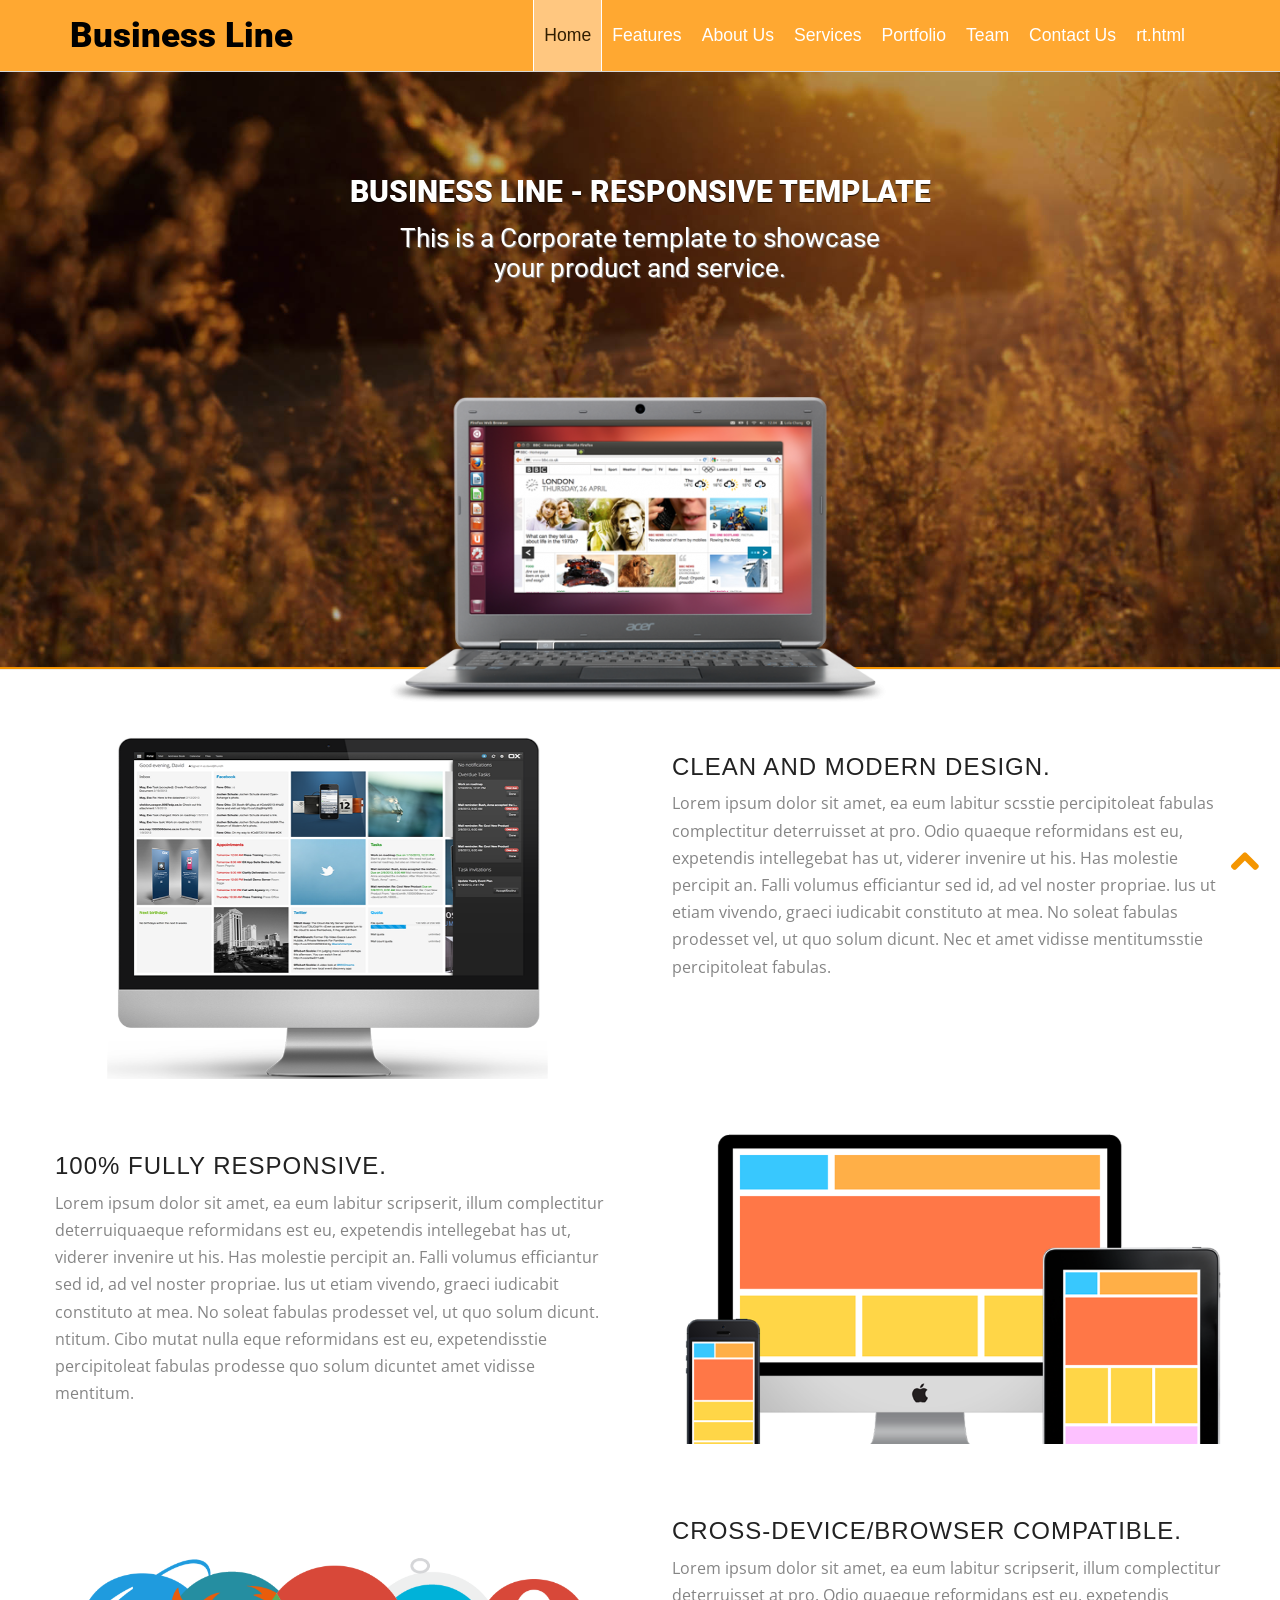
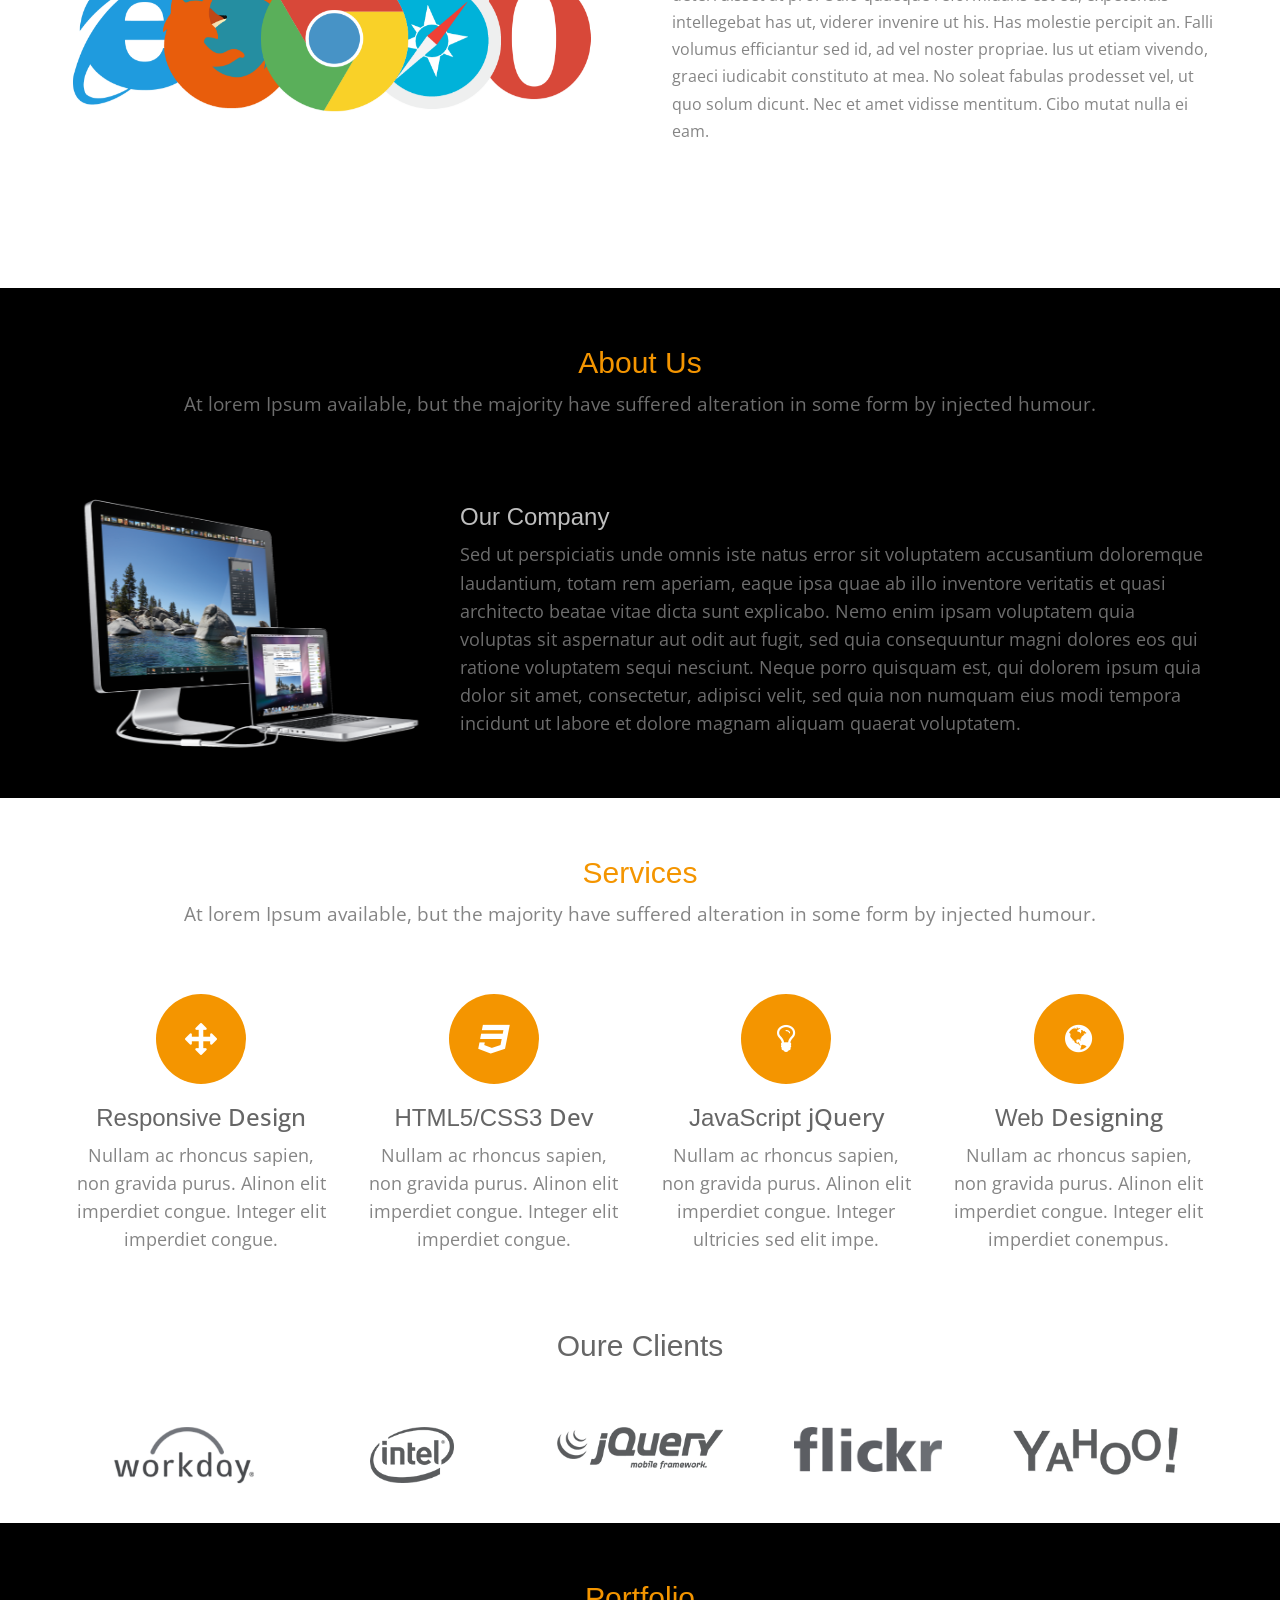
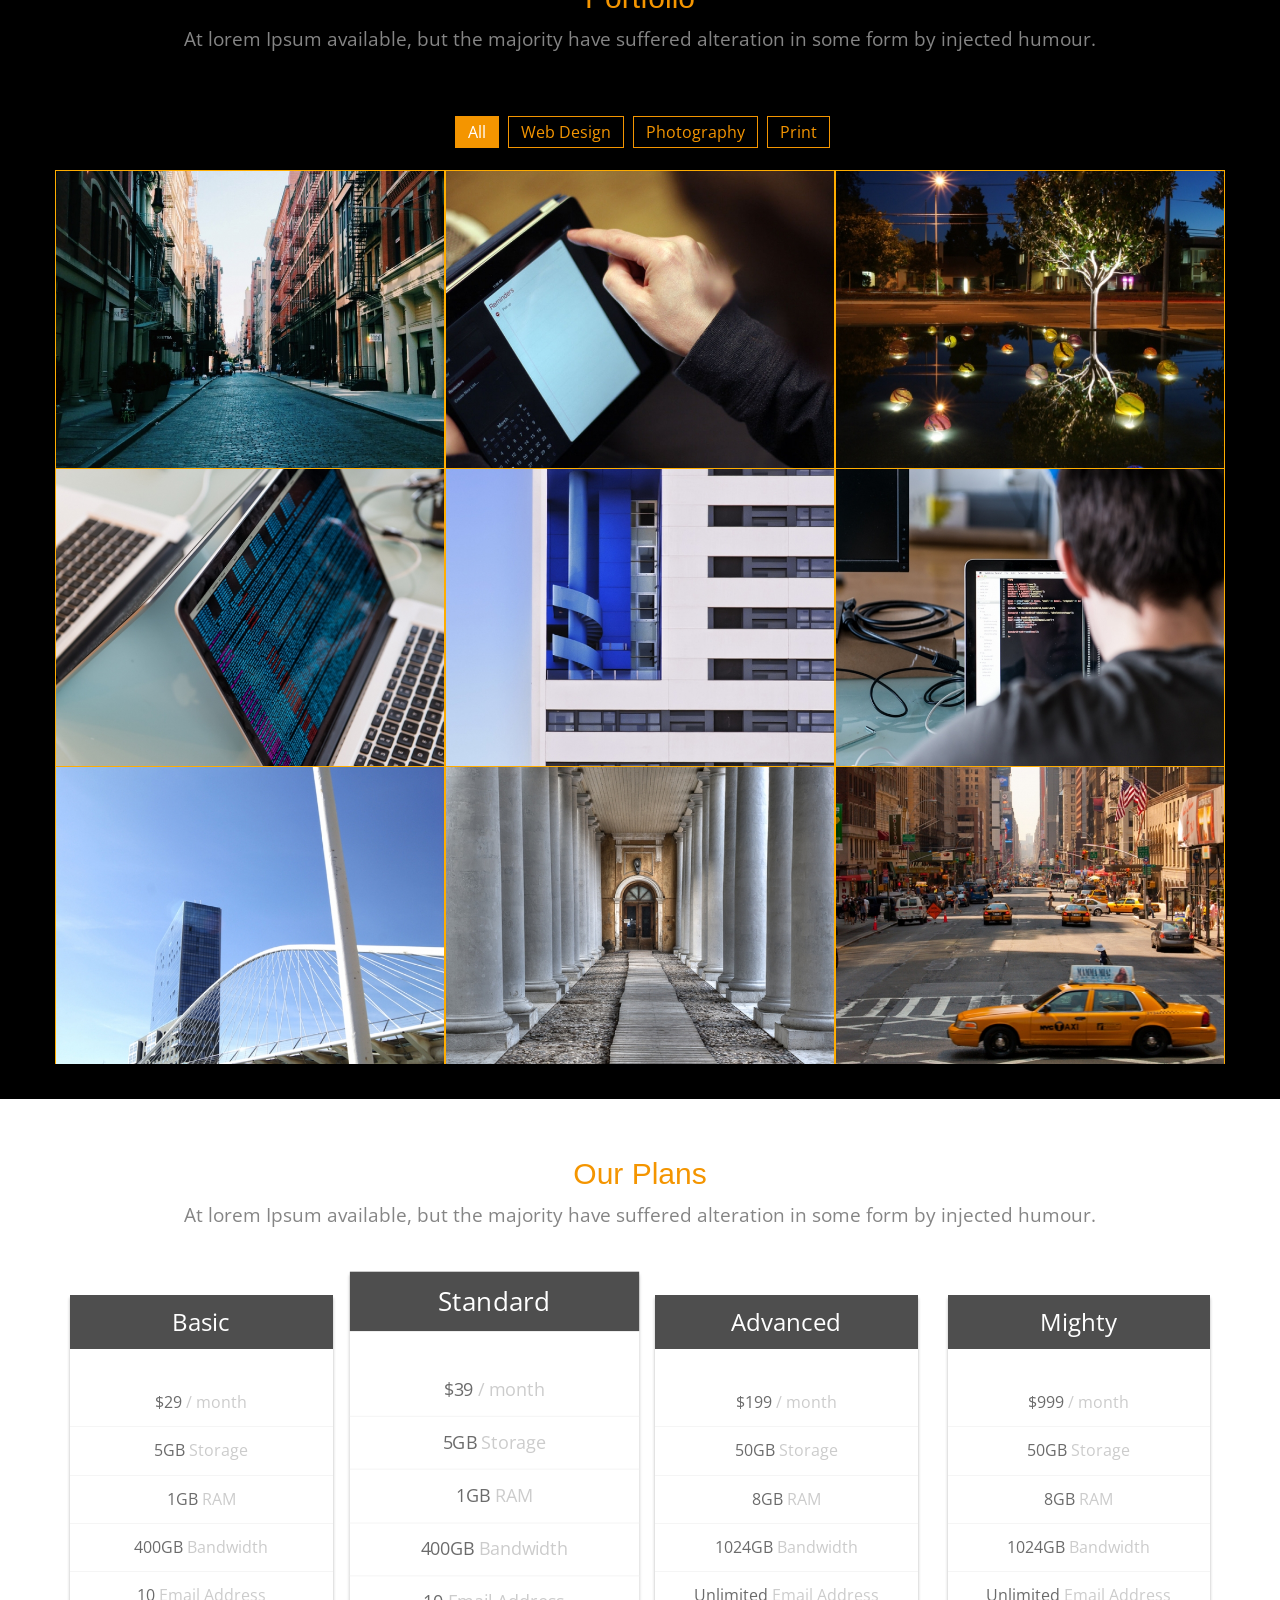
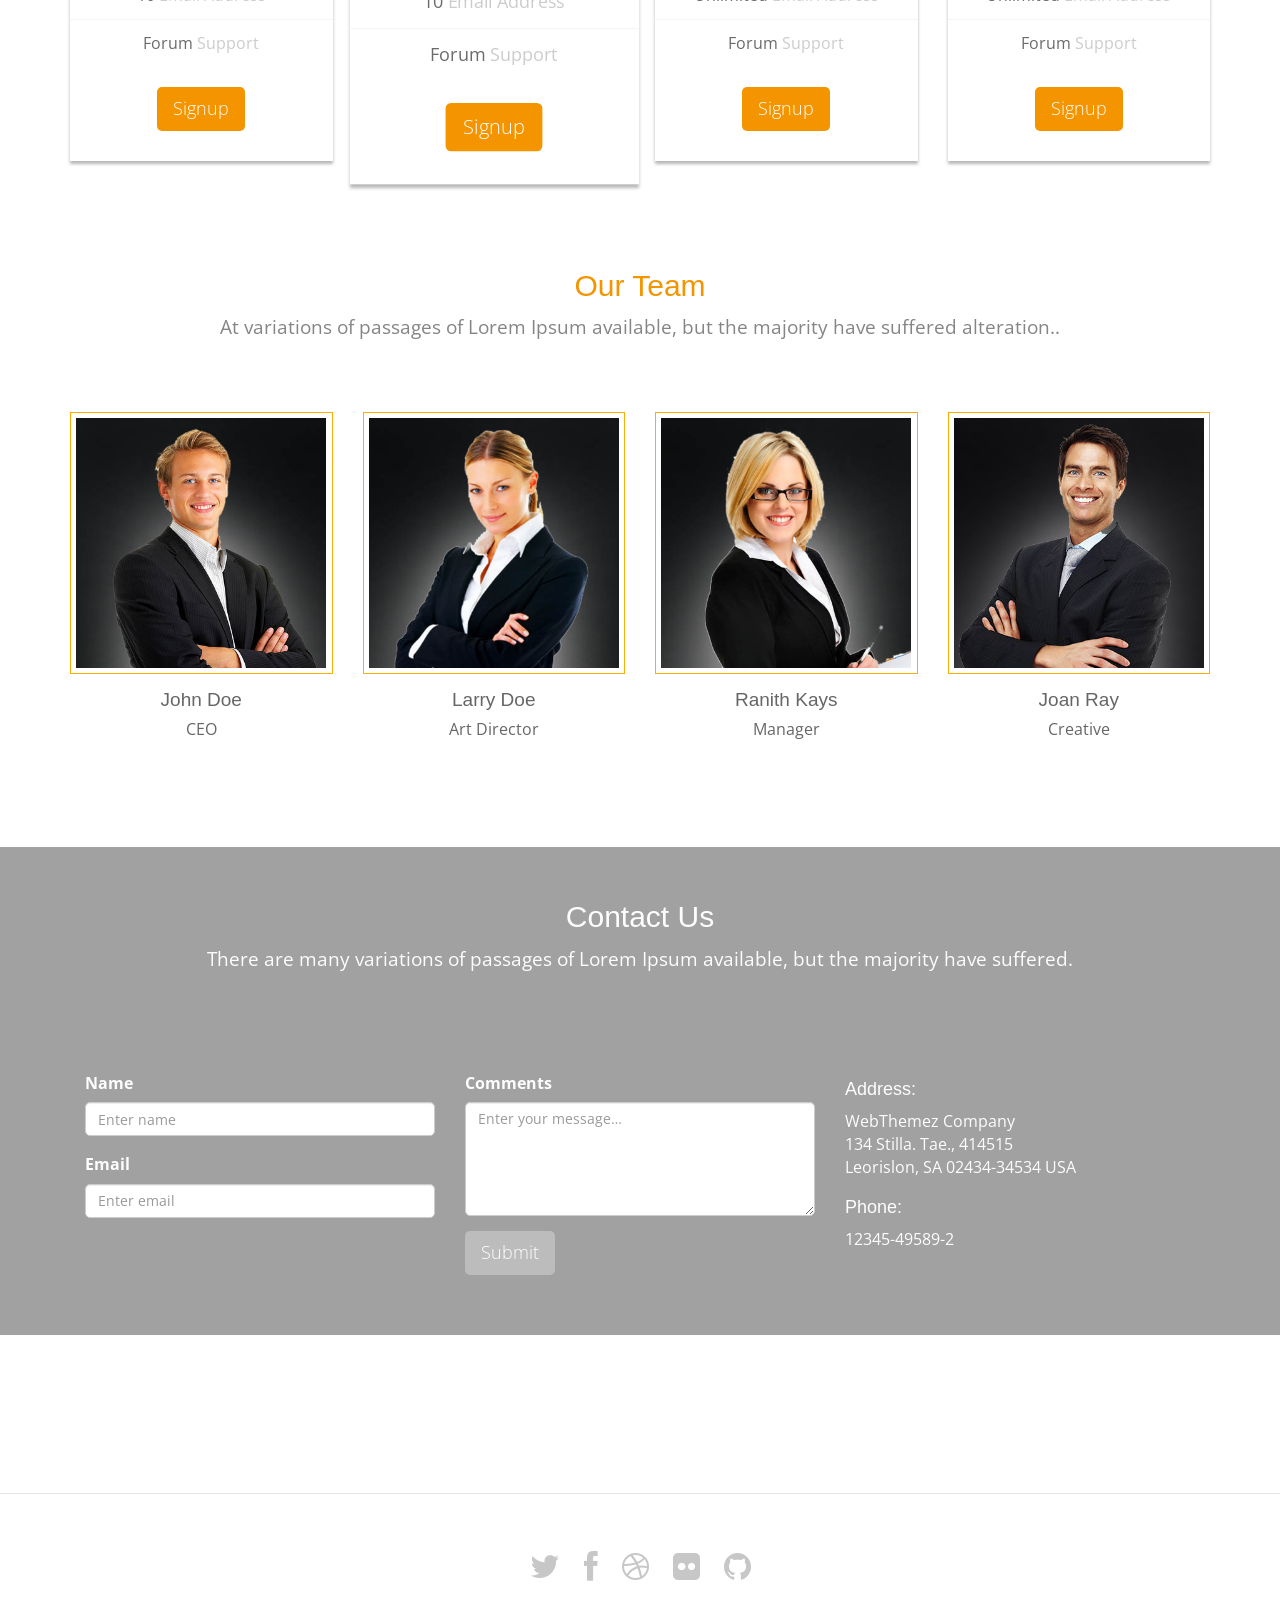
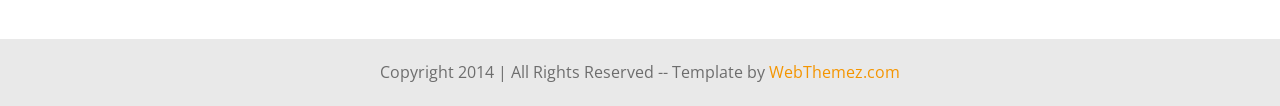
==== index.html @ af96fc40 "Update index.html" ====
<!doctype html>
<!--[if IE 7 ]>    <html lang="en-gb" class="isie ie7 oldie no-js"> <![endif]-->
<!--[if IE 8 ]>    <html lang="en-gb" class="isie ie8 oldie no-js"> <![endif]-->
<!--[if IE 9 ]>    <html lang="en-gb" class="isie ie9 no-js"> <![endif]-->
<!--[if (gt IE 9)|!(IE)]><!-->
<html lang="en-gb" class="no-js">
<!--<![endif]-->
<head>
<meta charset="utf-8">
<meta name="viewport" content="width=device-width, initial-scale=1, maximum-scale=1">
<!--[if lt IE 9]> 
    <meta http-equiv="X-UA-Compatible" content="IE=edge,chrome=1">
    <![endif]-->
<title>WebThemez - Single page website</title>
<meta name="description" content="">
<meta name="author" content="WebThemez">
<!--[if lt IE 9]>
        <script src="http://html5shim.googlecode.com/svn/trunk/html5.js"></script>
    <![endif]-->
<!--[if lte IE 8]>
		<script type="text/javascript" src="http://explorercanvas.googlecode.com/svn/trunk/excanvas.js"></script>
	<![endif]-->
<link rel="stylesheet" href="css/bootstrap.min.css" />
<link rel="stylesheet" type="text/css" href="css/isotope.css" media="screen" />
<link rel="stylesheet" href="js/fancybox/jquery.fancybox.css" type="text/css" media="screen" />
<link href="css/animate.css" rel="stylesheet" media="screen">
<!-- Owl Carousel Assets -->
<link href="js/owl-carousel/owl.carousel.css" rel="stylesheet">
<link rel="stylesheet" href="css/styles.css" />
<!-- Font Awesome -->
<link href="font/css/font-awesome.min.css" rel="stylesheet">
</head>

<body>
<header class="header">
  <div class="container">
    <nav class="navbar navbar-inverse" role="navigation">
      <div class="navbar-header">
        <button type="button" id="nav-toggle" class="navbar-toggle" data-toggle="collapse" data-target="#main-nav"> <span class="sr-only">Toggle navigation</span> <span class="icon-bar"></span> <span class="icon-bar"></span> <span class="icon-bar"></span> </button>
        <a href="#" class="navbar-brand scroll-top logo"><b>Business Line</b></a> </div>
      <!--/.navbar-header-->
      <div id="main-nav" class="collapse navbar-collapse">
        <ul class="nav navbar-nav" id="mainNav">
          <li class="active"><a href="#home" class="scroll-link">Home</a></li>
          <li><a href="#features" class="scroll-link">Features</a></li>
          <li><a href="#aboutUs" class="scroll-link">About Us</a></li>
          <li><a href="#services" class="scroll-link">Services</a></li>
          <li><a href="#portfolio" class="scroll-link">Portfolio</a></li>
          <li><a href="#team" class="scroll-link">Team</a></li>
          <li><a href="#contactUs" class="scroll-link">Contact Us</a></li>
			          <li><a href="#rt.html" class="scroll-link">rt.html</a></li>

        </ul>
      </div>
      <!--/.navbar-collapse--> 
    </nav>
    <!--/.navbar--> 
  </div>
  <!--/.container--> 
</header>
<!--/.header-->
<div id="#top"></div>
<section id="home">
  <div class="banner-container"> <img src="images/banner-bg.jpg" alt="banner" />
    <div class="container banner-content">
      <div class="hero-text animated fadeInDownBig">
        <h1 class="responsive-headline" style="font-size: 40px;">Business Line - Responsive Template</h1>
        <p>This is a Corporate template to showcase <br/>
          your product and service.</p>
      </div>
      
      <!-- <a class="hero-button learn-more smoothscroll text-center" href="#features">Learn More</a>-->
      <div class="hero-img"> <img src="images/homepage-1204-background-lapto.png" alt="" class="text-center animated fadeInUpBig"/></div>
    </div>
  </div>
</section>
<section id="features">
  <div class="container">
    <div class="row feature design">
      <div class="six columns right">
        <h3>Clean and Modern Design.</h3>
        <p>Lorem ipsum dolor sit amet, ea eum labitur scsstie percipitoleat fabulas complectitur deterruisset at pro. Odio quaeque reformidans est eu, expetendis intellegebat has ut, viderer invenire ut his. Has molestie percipit an. Falli volumus efficiantur sed id, ad vel noster propriae. Ius ut etiam vivendo, graeci iudicabit constituto at mea. No soleat fabulas prodesset vel, ut quo solum dicunt.
          Nec et amet vidisse mentitumsstie percipitoleat fabulas. </p>
      </div>
      <div class="six columns feature-media left"> <img src="images/feature-img-1.png" alt=""> </div>
    </div>
    <div class="row feature responsive">
      <div class="six columns left">
        <h3>100% Fully Responsive.</h3>
        <p>Lorem ipsum dolor sit amet, ea eum labitur scripserit, illum complectitur deterruiquaeque reformidans est eu, expetendis intellegebat has ut, viderer invenire ut his. Has molestie percipit an. Falli volumus efficiantur sed id, ad vel noster propriae. Ius ut etiam vivendo, graeci iudicabit constituto at mea. No soleat fabulas prodesset vel, ut quo solum dicunt.
          ntitum. Cibo mutat nulla eque reformidans est eu, expetendisstie percipitoleat fabulas prodesse quo solum dicuntet amet vidisse mentitum. </p>
      </div>
      <div class="six columns feature-media right"> <img src="images/feature-img-2.png" alt=""> </div>
    </div>
    <div class="row feature cross-browser">
      <div class="six columns right">
        <h3>Cross-Device/Browser Compatible.</h3>
        <p>Lorem ipsum dolor sit amet, ea eum labitur scripserit, illum complectitur deterruisset at pro. Odio quaeque reformidans est eu, expetendis intellegebat has ut, viderer invenire ut his. Has molestie percipit an. Falli volumus efficiantur sed id, ad vel noster propriae. Ius ut etiam vivendo, graeci iudicabit constituto at mea. No soleat fabulas prodesset vel, ut quo solum dicunt.
          Nec et amet vidisse mentitum. Cibo mutat nulla ei eam. </p>
      </div>
      <div class="six columns feature-media left"> <img src="images/feature-img-3.png" alt=""> </div>
    </div>
  </div>
</section>
<section id="aboutUs" class="page-section darkBg pDark">
  <div class="container">
    <div class="heading text-center"> 
      <!-- Heading -->
      <h2>About Us</h2>
      <p>At lorem Ipsum available, but the majority have suffered alteration in some form by injected humour.</p>
    </div>
    <div class="row">
      <div class="col-md-4 mcbook" data-animated="bounceInLeft"> <img src="images/macbook.png" class="fitImage" alt="img" /> </div>
      <div class="col-md-8">
        <h3>Our Company</h3>
        <p>Sed ut perspiciatis unde omnis iste natus error sit voluptatem accusantium doloremque laudantium, totam rem aperiam, eaque ipsa quae ab illo inventore veritatis et quasi architecto beatae vitae dicta sunt explicabo. Nemo enim ipsam voluptatem quia voluptas sit aspernatur aut odit aut fugit, sed quia consequuntur magni dolores eos qui ratione voluptatem sequi nesciunt. Neque porro quisquam est, qui dolorem ipsum quia dolor sit amet, consectetur, adipisci velit, sed quia non numquam eius modi tempora incidunt ut labore et dolore magnam aliquam quaerat voluptatem. </p>
      </div>
    </div>
  </div>
  <!--/.container--> 
</section>
<section id="services" class="page-section">
  <div class="container">
    <div class="heading text-center"> 
      <!-- Heading -->
      <h2>Services</h2>
      <p>At lorem Ipsum available, but the majority have suffered alteration in some form by injected humour.</p>
    </div>
    <div class="row"> 
      
      <!-- item -->
      <div class="col-md-3 text-center"> <i class="fa fa-arrows fa-2x circle"></i>
        <h3>Responsive <span class="id-color">Design</span></h3>
        <p>Nullam ac rhoncus sapien, non gravida purus. Alinon elit imperdiet congue. Integer elit imperdiet congue.</p>
      </div>
      <!-- end: --> 
      
      <!-- item -->
      <div class="col-md-3 text-center"> <i class="fa fa-css3 fa-2x circle"></i>
        <h3>HTML5/CSS3 <span class="id-color">Dev</span></h3>
        <p>Nullam ac rhoncus sapien, non gravida purus. Alinon elit imperdiet congue. Integer elit imperdiet congue.</p>
      </div>
      <!-- end: --> 
      
      <!-- item -->
      <div class="col-md-3 text-center"> <i class="fa fa-lightbulb-o fa-2x circle"></i>
        <h3>JavaScript <span class="id-color">jQuery</span></h3>
        <p>Nullam ac rhoncus sapien, non gravida purus. Alinon elit imperdiet congue. Integer ultricies sed elit impe.</p>
      </div>
      <!-- end: --> 
      
      <!-- item -->
      <div class="col-md-3 text-center"> <i class="fa fa-globe fa-2x circle"></i>
        <h3>Web <span class="id-color">Designing</span></h3>
        <p>Nullam ac rhoncus sapien, non gravida purus. Alinon elit imperdiet congue. Integer elit imperdiet conempus.</p>
      </div>
      <!-- end:--> 
    </div>
  </div>
  <!--/.container--> 
</section>
<section id="clients">
  <div id="demo" class="clients">
    <div class="container">
      <div class="heading text-center">
        <h2>Oure Clients</h2>
      </div>
      <div class="row">
        <div class="col-md-12">
          <div class="customNavigation"> <a class="prev"><i class="fa fa-chevron-circle-left"></i></a> <a class="next"><i class="fa fa-chevron-circle-right"></i></a> </div>
          <div id="owl-demo" class="owl-carousel">
            <div class="item"> <span class="helper"> <img src="images/clients/client-1.png" alt="client" /></span> </div>
            <div class="item"> <span class="helper"> <img src="images/clients/client-2.png" alt="client" /></span> </div>
            <div class="item"> <span class="helper"> <img src="images/clients/client-3.png" alt="client" /></span> </div>
            <div class="item"> <span class="helper"> <img src="images/clients/client-4.png" alt="client" /></span> </div>
            <div class="item"> <span class="helper"> <img src="images/clients/client-5.png" alt="client" /></span> </div>
            <div class="item"> <span class="helper"> <img src="images/clients/client-6.png" alt="client" /></span> </div>
            <div class="item"> <span class="helper"> <img src="images/clients/client-7.png" alt="client" /></span> </div>
            <div class="item"> <span class="helper"> <img src="images/clients/client-8.png" alt="client" /></span> </div>
            <div class="item"> <span class="helper"> <img src="images/clients/client-9.png" alt="client" /></span> </div>
          </div>
        </div>
      </div>
    </div>
  </div>
</section>
<section id="portfolio" class="page-section section appear clearfix">
  <div class="container">
    <div class="heading text-center"> 
      <!-- Heading -->
      <h2>Portfolio</h2>
      <p>At lorem Ipsum available, but the majority have suffered alteration in some form by injected humour.</p>
    </div>
    <div class="row">
      <nav id="filter" class="col-md-12 text-center">
        <ul>
          <li><a href="#" class="current btn-theme btn-small" data-filter="*">All</a></li>
          <li><a href="#" class="btn-theme btn-small" data-filter=".webdesign">Web Design</a></li>
          <li><a href="#" class="btn-theme btn-small" data-filter=".photography">Photography</a></li>
          <li><a href="#" class="btn-theme btn-small" data-filter=".print">Print</a></li>
        </ul>
      </nav>
      <div class="col-md-12">
        <div class="row">
          <div class="portfolio-items isotopeWrapper clearfix" id="3">
            <article class="col-sm-4 isotopeItem webdesign">
              <div class="portfolio-item"> <img src="images/portfolio/img1.jpg" alt="" />
                <div class="portfolio-desc align-center">
                  <div class="folio-info"> <a href="images/portfolio/img1.jpg" class="fancybox">
                    <h5>Project Title</h5>
                    <i class="fa fa-link fa-2x"></i></a> </div>
                </div>
              </div>
            </article>
            <article class="col-sm-4 isotopeItem photography">
              <div class="portfolio-item"> <img src="images/portfolio/img2.jpg" alt="" />
                <div class="portfolio-desc align-center">
                  <div class="folio-info"> <a href="images/portfolio/img2.jpg" class="fancybox">
                    <h5>Project Title</h5>
                    <i class="fa fa-link fa-2x"></i></a> </div>
                </div>
              </div>
            </article>
            <article class="col-sm-4 isotopeItem photography">
              <div class="portfolio-item"> <img src="images/portfolio/img3.jpg" alt="" />
                <div class="portfolio-desc align-center">
                  <div class="folio-info"> <a href="images/portfolio/img3.jpg" class="fancybox">
                    <h5>Project Title</h5>
                    <i class="fa fa-link fa-2x"></i></a> </div>
                </div>
              </div>
            </article>
            <article class="col-sm-4 isotopeItem print">
              <div class="portfolio-item"> <img src="images/portfolio/img4.jpg" alt="" />
                <div class="portfolio-desc align-center">
                  <div class="folio-info"> <a href="images/portfolio/img4.jpg" class="fancybox">
                    <h5>Project Title</h5>
                    <i class="fa fa-link fa-2x"></i></a> </div>
                </div>
              </div>
            </article>
            <article class="col-sm-4 isotopeItem photography">
              <div class="portfolio-item"> <img src="images/portfolio/img5.jpg" alt="" />
                <div class="portfolio-desc align-center">
                  <div class="folio-info"> <a href="images/portfolio/img5.jpg" class="fancybox">
                    <h5>Project Title</h5>
                    <i class="fa fa-link fa-2x"></i></a> </div>
                </div>
              </div>
            </article>
            <article class="col-sm-4 isotopeItem webdesign">
              <div class="portfolio-item"> <img src="images/portfolio/img6.jpg" alt="" />
                <div class="portfolio-desc align-center">
                  <div class="folio-info"> <a href="images/portfolio/img6.jpg" class="fancybox">
                    <h5>Project Title</h5>
                    <i class="fa fa-link fa-2x"></i></a> </div>
                </div>
              </div>
            </article>
            <article class="col-sm-4 isotopeItem print">
              <div class="portfolio-item"> <img src="images/portfolio/img7.jpg" alt="" />
                <div class="portfolio-desc align-center">
                  <div class="folio-info"> <a href="images/portfolio/img7.jpg" class="fancybox">
                    <h5>Project Title</h5>
                    <i class="fa fa-link fa-2x"></i></a> </div>
                </div>
              </div>
            </article>
            <article class="col-sm-4 isotopeItem photography">
              <div class="portfolio-item"> <img src="images/portfolio/img8.jpg" alt="" />
                <div class="portfolio-desc align-center">
                  <div class="folio-info"> <a href="images/portfolio/img8.jpg" class="fancybox">
                    <h5>Project Title</h5>
                    <i class="fa fa-link fa-2x"></i></a> </div>
                </div>
              </div>
            </article>
            <article class="col-sm-4 isotopeItem print">
              <div class="portfolio-item"> <img src="images/portfolio/img9.jpg" alt="" />
                <div class="portfolio-desc align-center">
                  <div class="folio-info"> <a href="images/portfolio/img9.jpg" class="fancybox">
                    <h5>Project Title</h5>
                    <i class="fa fa-link fa-2x"></i></a> </div>
                </div>
              </div>
            </article>
          </div>
        </div>
      </div>
    </div>
  </div>
</section>
<section id="plans" class="page-section">
  <div class="container">
    <div class="heading text-center"> 
      <!-- Heading -->
      <h2>Our Plans</h2>
      <p>At lorem Ipsum available, but the majority have suffered alteration in some form by injected humour.</p>
    </div>
    <div class="row flat">
      <div class="col-lg-3 col-md-3 col-xs-6">
        <ul class="plan plan1">
          <li class="plan-name">Basic </li>
          <li class="plan-price"> <strong>$29</strong> / month </li>
          <li> <strong>5GB</strong> Storage </li>
          <li> <strong>1GB</strong> RAM </li>
          <li> <strong>400GB</strong> Bandwidth </li>
          <li> <strong>10</strong> Email Address </li>
          <li> <strong>Forum</strong> Support </li>
          <li class="plan-action"> <a href="#" class="btn btn-danger btn-lg">Signup</a> </li>
        </ul>
      </div>
      <div class="col-lg-3 col-md-3 col-xs-6">
        <ul class="plan plan2 featured">
          <li class="plan-name">Standard </li>
          <li class="plan-price"> <strong>$39</strong> / month </li>
          <li> <strong>5GB</strong> Storage </li>
          <li> <strong>1GB</strong> RAM </li>
          <li> <strong>400GB</strong> Bandwidth </li>
          <li> <strong>10</strong> Email Address </li>
          <li> <strong>Forum</strong> Support </li>
          <li class="plan-action"> <a href="#" class="btn btn-danger btn-lg">Signup</a> </li>
        </ul>
      </div>
      <div class="col-lg-3 col-md-3 col-xs-6">
        <ul class="plan plan3">
          <li class="plan-name">Advanced </li>
          <li class="plan-price"> <strong>$199</strong> / month </li>
          <li> <strong>50GB</strong> Storage </li>
          <li> <strong>8GB</strong> RAM </li>
          <li> <strong>1024GB</strong> Bandwidth </li>
          <li> <strong>Unlimited</strong> Email Address </li>
          <li> <strong>Forum</strong> Support </li>
          <li class="plan-action"> <a href="#" class="btn btn-danger btn-lg">Signup</a> </li>
        </ul>
      </div>
      <div class="col-lg-3 col-md-3 col-xs-6">
        <ul class="plan plan4">
          <li class="plan-name">Mighty </li>
          <li class="plan-price"> <strong>$999</strong> / month </li>
          <li> <strong>50GB</strong> Storage </li>
          <li> <strong>8GB</strong> RAM </li>
          <li> <strong>1024GB</strong> Bandwidth </li>
          <li> <strong>Unlimited</strong> Email Address </li>
          <li> <strong>Forum</strong> Support </li>
          <li class="plan-action"> <a href="#" class="btn btn-danger btn-lg">Signup</a> </li>
        </ul>
      </div>
    </div>
  </div>
</section>
<section id="team" class="page-section">
  <div class="container">
    <div class="heading text-center"> 
      <!-- Heading -->
      <h2>Our Team</h2>
      <p>At variations of passages of Lorem Ipsum available, but the majority have suffered alteration..</p>
    </div>
    <!-- Team Member's Details -->
    <div class="team-content">
      <div class="row">
        <div class="col-md-3 col-sm-6 col-xs-6"> 
          <!-- Team Member -->
          <div class="team-member pDark"> 
            <!-- Image Hover Block -->
            <div class="member-img"> 
              <!-- Image  --> 
              <img class="img-responsive" src="images/photo-1.jpg" alt=""> </div>
            <!-- Member Details -->
            <h4>John Doe</h4>
            <!-- Designation --> 
            <span class="pos">CEO</span>
            <div class="team-socials"> <a href="#"><i class="fa fa-facebook"></i></a> <a href="#"><i class="fa fa-google-plus"></i></a> <a href="#"><i class="fa fa-twitter"></i></a> <a href="#"><i class="fa fa-dribbble"></i></a> <a href="#"><i class="fa fa-github"></i></a> </div>
          </div>
        </div>
        <div class="col-md-3 col-sm-6 col-xs-6"> 
          <!-- Team Member -->
          <div class="team-member pDark"> 
            <!-- Image Hover Block -->
            <div class="member-img"> 
              <!-- Image  --> 
              <img class="img-responsive" src="images/photo-2.jpg" alt=""> </div>
            <!-- Member Details -->
            <h4>Larry Doe</h4>
            <!-- Designation --> 
            <span class="pos">Art Director</span>
            <div class="team-socials"> <a href="#"><i class="fa fa-facebook"></i></a> <a href="#"><i class="fa fa-google-plus"></i></a> <a href="#"><i class="fa fa-twitter"></i></a> <a href="#"><i class="fa fa-dribbble"></i></a> <a href="#"><i class="fa fa-github"></i></a> </div>
          </div>
        </div>
        <div class="col-md-3 col-sm-6 col-xs-6"> 
          <!-- Team Member -->
          <div class="team-member pDark"> 
            <!-- Image Hover Block -->
            <div class="member-img"> 
              <!-- Image  --> 
              <img class="img-responsive" src="images/photo-3.jpg" alt=""> </div>
            <!-- Member Details -->
            <h4>Ranith Kays</h4>
            <!-- Designation --> 
            <span class="pos">Manager</span>
            <div class="team-socials"> <a href="#"><i class="fa fa-facebook"></i></a> <a href="#"><i class="fa fa-google-plus"></i></a> <a href="#"><i class="fa fa-twitter"></i></a> <a href="#"><i class="fa fa-dribbble"></i></a> <a href="#"><i class="fa fa-github"></i></a> </div>
          </div>
        </div>
        <div class="col-md-3 col-sm-6 col-xs-6"> 
          <!-- Team Member -->
          <div class="team-member pDark"> 
            <!-- Image Hover Block -->
            <div class="member-img"> 
              <!-- Image  --> 
              <img class="img-responsive" src="images/photo-4.jpg" alt=""> </div>
            <!-- Member Details -->
            <h4>Joan Ray</h4>
            <!-- Designation --> 
            <span class="pos">Creative</span>
            <div class="team-socials"> <a href="#"><i class="fa fa-facebook"></i></a> <a href="#"><i class="fa fa-google-plus"></i></a> <a href="#"><i class="fa fa-twitter"></i></a> <a href="#"><i class="fa fa-dribbble"></i></a> <a href="#"><i class="fa fa-github"></i></a> </div>
          </div>
        </div>
      </div>
    </div>
  </div>
  <!--/.container--> 
</section>
<section id="contactUs" class="contact-parlex">
  <div class="parlex-back">
    <div class="container">
      <div class="row">
        <div class="heading text-center"> 
          <!-- Heading -->
          <h2>Contact Us</h2>
          <p>There are many variations of passages of Lorem Ipsum available, but the majority have suffered.</p>
        </div>
      </div>
      <div class="row mrgn30">
        <form method="post" action="" id="contactfrm" role="form">
          <div class="col-sm-4">
            <div class="form-group">
              <label for="name">Name</label>
              <input type="text" class="form-control" name="name" id="name" placeholder="Enter name" title="Please enter your name (at least 2 characters)">
            </div>
            <div class="form-group">
              <label for="email">Email</label>
              <input type="email" class="form-control" name="email" id="email" placeholder="Enter email" title="Please enter a valid email address">
            </div>
          </div>
          <div class="col-sm-4">
            <div class="form-group">
              <label for="comments">Comments</label>
              <textarea name="comment" class="form-control" id="comments" cols="3" rows="5" placeholder="Enter your message…" title="Please enter your message (at least 10 characters)"></textarea>
            </div>
            <button name="submit" type="submit" class="btn btn-lg btn-primary" id="submit">Submit</button>
            <div class="result"></div>
          </div>
        </form>
        <div class="col-sm-4">
          <h4>Address:</h4>
          <address>
          WebThemez Company<br>
          134 Stilla. Tae., 414515<br>
          Leorislon, SA 02434-34534 USA <br>
          </address>
          <h4>Phone:</h4>
          <address>
          12345-49589-2<br>
          </address>
        </div>
      </div>
    </div>
    <!--/.container--> 
  </div>
</section>
<section class="maps">
  <iframe src="http://maps.google.com/maps?f=q&t=m&z=15&ll=-7.269152,112.733127&output=embed" width="100%" height="250" frameborder="0"></iframe>
</section>
<footer>
  <div class="container">
    <div class="social text-center"> <a href="#"><i class="fa fa-twitter"></i></a> <a href="#"><i class="fa fa-facebook"></i></a> <a href="#"><i class="fa fa-dribbble"></i></a> <a href="#"><i class="fa fa-flickr"></i></a> <a href="#"><i class="fa fa-github"></i></a> </div>
    <div class="clear"></div>
    <!--CLEAR FLOATS--> 
  </div>
</footer>
<!--/.page-section-->
<section class="copyright">
  <div class="container">
    <div class="row">
      <div class="col-sm-12 text-center"> Copyright 2014 | All Rights Reserved -- Template by <a href="http://webThemez.com">WebThemez.com</a> </div>
    </div>
    <!-- / .row --> 
  </div>
</section>
<a href="#top" class="topHome"><i class="fa fa-chevron-up fa-2x"></i></a> 

<!--[if lte IE 8]><script src="//ajax.googleapis.com/ajax/libs/jquery/1.11.0/jquery.min.js"></script><![endif]--> 
<script src="js/modernizr-latest.js"></script> 
<script src="js/jquery-1.8.2.min.js" type="text/javascript"></script> 
<script src="js/bootstrap.min.js" type="text/javascript"></script> 
<script src="js/jquery.isotope.min.js" type="text/javascript"></script> 
<script src="js/fancybox/jquery.fancybox.pack.js" type="text/javascript"></script> 
<script src="js/jquery.nav.js" type="text/javascript"></script> 
<script src="js/jquery.fittext.js"></script> 
<script src="js/waypoints.js"></script> 
<script src="js/custom.js" type="text/javascript"></script> 
<script src="js/owl-carousel/owl.carousel.js"></script>
</body>
</html>
---- css/isotope.css ----
/* Start: Recommended Isotope styles */

/**** Isotope Filtering ****/

.isotope-item {
  z-index: 2;
  border: 1px solid #FFAD00;
padding: 5px;
background: #FFE4A9;
}

.isotope-hidden.isotope-item {
  pointer-events: none;
  z-index: 1;
}

/**** Isotope CSS3 transitions ****/

.isotope,
.isotope .isotope-item {
  -webkit-transition-duration: 0.8s;
     -moz-transition-duration: 0.8s;
      -ms-transition-duration: 0.8s;
       -o-transition-duration: 0.8s;
          transition-duration: 0.8s;
}

.isotope {
  -webkit-transition-property: height, width;
     -moz-transition-property: height, width;
      -ms-transition-property: height, width;
       -o-transition-property: height, width;
          transition-property: height, width;
}

.isotope .isotope-item {
  -webkit-transition-property: -webkit-transform, opacity;
     -moz-transition-property:    -moz-transform, opacity;
      -ms-transition-property:     -ms-transform, opacity;
       -o-transition-property:         top, left, opacity;
          transition-property:         transform, opacity;
}

/**** disabling Isotope CSS3 transitions ****/

.isotope.no-transition,
.isotope.no-transition .isotope-item,
.isotope .isotope-item.no-transition {
  -webkit-transition-duration: 0s;
     -moz-transition-duration: 0s;
      -ms-transition-duration: 0s;
       -o-transition-duration: 0s;
          transition-duration: 0s;
}

/* End: Recommended Isotope styles */



/* disable CSS transitions for containers with infinite scrolling*/
.isotope.infinite-scrolling {
  -webkit-transition: none;
     -moz-transition: none;
      -ms-transition: none;
       -o-transition: none;
          transition: none;
}



/**** Isotope styles ****/

/* required for containers to inherit vertical size from window */
/*html,
body {
  height: 100%;
}*/

#container {
  border: 1px solid #666;
  padding: 5px;
  margin-bottom: 20px;
}

.element {
  width: 110px;
  height: 110px;
  margin: 5px;
  float: left;
  overflow: hidden;
  position: relative;
  background: #888;
  color: #222;
  -webkit-border-top-right-radius: 1.2em;
      -moz-border-radius-topright: 1.2em;
          border-top-right-radius: 1.2em;
}

.element.alkali          { background: #F00; background: hsl(   0, 100%, 50%); }
.element.alkaline-earth  { background: #F80; background: hsl(  36, 100%, 50%); }
.element.lanthanoid      { background: #FF0; background: hsl(  72, 100%, 50%); }
.element.actinoid        { background: #0F0; background: hsl( 108, 100%, 50%); }
.element.transition      { background: #0F8; background: hsl( 144, 100%, 50%); }
.element.post-transition { background: #0FF; background: hsl( 180, 100%, 50%); }
.element.metalloid       { background: #08F; background: hsl( 216, 100%, 50%); }
.element.other.nonmetal  { background: #00F; background: hsl( 252, 100%, 50%); }
.element.halogen         { background: #F0F; background: hsl( 288, 100%, 50%); }
.element.noble-gas       { background: #F08; background: hsl( 324, 100%, 50%); }


.element * {
  position: absolute;
  margin: 0;
}

.element .symbol {
  left: 0.2em;
  top: 0.4em;
  font-size: 3.8em;
  line-height: 1.0em;
  color: #FFF;
}
.element.large .symbol {
  font-size: 4.5em;
}

.element.fake .symbol {
  color: #000;
}

.element .name {
  left: 0.5em;
  bottom: 1.6em;
  font-size: 1.05em;
}

.element .weight {
  font-size: 0.9em;
  left: 0.5em;
  bottom: 0.5em;
}

.element .number {
  font-size: 1.25em;
  font-weight: bold;
  color: hsla(0,0%,0%,.5);
  right: 0.5em;
  top: 0.5em;
}

.variable-sizes .element.width2 { width: 230px; }

.variable-sizes .element.height2 { height: 230px; }

.variable-sizes .element.width2.height2 {
  font-size: 2.0em;
}

.element.large,
.variable-sizes .element.large,
.variable-sizes .element.large.width2.height2 {
  font-size: 3.0em;
  width: 350px;
  height: 350px;
  z-index: 100;
}

.clickable .element:hover {
  cursor: pointer;
}

.clickable .element:hover h3 {
  text-shadow:
    0 0 10px white,
    0 0 10px white
  ;
}

.clickable .element:hover h2 {
  color: white;
}
---- css/styles.css ----
/*
Theme Name: Dark Touch 
Author URI: http://webthemez.com/
Description: This theme is a best responsive web template. It would be great for a corporate websites, business websites, personal blog.
License: Free to use for personal and commercial, but you need to place back link in the bottom of the template.
*/

@import url(http://fonts.googleapis.com/css?family=Open+Sans:400,700,600);
@import url(http://fonts.googleapis.com/css?family=Roboto:400,700,900);

* {
    margin: 0;
    padding: 0;
    font-family: 'Open Sans', sans-serif;
}

body {
    height: 100%;
    font-family: 'Open Sans', sans-serif;
    font-size: 16px;
    line-height: 1.7;
    color: #666666;
    -webkit-font-smoothing: antialiased;
    -webkit-text-size-adjust: 100%;
    background: #fff;
    transition: all 0.3s linear;
    -webkit-transition: all 0.3s linear;
    -moz-transition: all 0.3s linear;
    -o-transition: all 0.3s linear;
}

::selection {
    color: #fff;
    background: #f49500;
}

::-moz-selection {
    color: #fff;
    background: #f49500;
}

p {
    color: #858585;
    margin: 0 0 1em !important;
}

h1, h2, h3, h4, h5, h6 {
}

.fitImage {
    max-width: 100%;
    vertical-align: middle;
    display: inline-block;
}

.animated {
  /* -webkit-animation-duration: 1s; */
    animation-duration: 1s;
    -webkit-animation-delay: 0s;
    animation-delay: 0s;
}

.mcbook {
    opacity: 0;
}

.show {
    opacity: 1;
}

.pDark p {
    color: #6D6D6D;
}

#services .circle:hover {
    transform: rotate(360deg);
    -webkit-transform: rotate(360deg);
    -moz-transform: rotate(360deg);
    -o-transform: rotate(360deg);
    -ms-transform: rotateY(360deg);
    transition: all 0.2s linear 0s;
    -webkit-transition: all 0.2s linear 0s;
    -moz-transition: all 0.2s linear 0s;
    -o-transition: all 0.2s linear 0s;
}

.pDark h3 {
    color: #BEBEBE;
}

.btn {
    background: #f49500;
}

.btn:hover {
    background: #145AC4;
}

.btn, .form-control, .team-socials i {
    border-radius: 5px !important;
}

.button-outline {
    -webkit-font-smoothing: antialiased;
    display: inline-block;
    vertical-align: middle;
    zoom: 1;
    color: #fff;
    padding: 10px 25px;
    border: 2px solid #fff;
    border-radius: 0px;
    font-size: 16px;
    font-weight: 400;
    background: rgba(255,255,255,0.15);
}

.button-outline:hover {
    color: #fff;
    background: rgba(255,255,255,0.35);
}

a {
    color: #f49500;
    text-decoration: none;
    text-shadow: none;
    -webkit-transition: all 0.2s linear;
    -moz-transition: all 0.2s linear;
    -ms-transition: all 0.2s linear;
    -o-transition: all 0.2s linear;
    transition: all 0.2s linear;
}

a:hover {
    color: #000;
    text-decoration: none;
}

.btn {
    border: 0px;
    border-radius: 0px;
}

.btn-primary {
    background: #f49500;
}

.form-control {
    border-radius: 0px;
}

.mrgn30 {
    margin: 30px 0;
}

.copyright {
    color: #6D6D6D;
    background: #E9E9E9;
    padding: 20px 0;
}

#top {
    position: relative;
}

.topHome {
    position: fixed;
    bottom: 20px;
    right: 20px;
    z-index: 5;
}
/* Header 
----------------------------------------------*/
#section-top {
    background: #4E4E4E;
}

#section-top ul {
    margin: 0;
    padding: 0;
    list-style: none;
    float: right;
}

#section-top ul li {
    display: inline-block;
}

#section-top ul li a {
    border-radius: 2px;
    display: inline-block;
    height: 35px;
    line-height: 35px;
    width: 35px;
    text-align: center;
}

#section-top .region-top-first {
    float: right;
}

.header {
    position: fixed;
    width: 100%;
    background: #ffa831;
    z-index: 50;
    border-radius: 0;
    top: 0px;
    border-bottom: 1px solid #D6D6D6;
}

.navbar-inverse {
    background: transparent;
}

.navbar-inverse .navbar-toggle {
    border-color: #f49500;
    background-color: #f49500;
}

.navbar-inverse .navbar-toggle .icon-bar {
        /*background-color: #f49500;*/
    ;
}

.navbar-inverse .navbar-toggle:hover, .navbar-inverse .navbar-toggle:focus {
    background: #f49500;
}

.navbar-inverse .navbar-nav > li > a:hover, .navbar-inverse .navbar-nav > li > a:focus {
    color: #311E00;
}

.navbar-inverse .navbar-toggle:hover .icon-bar {
    background: #fff;
}

.navbar-toggle {
}

.hero-text {
    color: #676e73;
    width: 83%;
    text-align: center;
    margin: 10% auto 24px auto;
}

.hero-text p {
    font: 16px/30px 'opensans-regular', sans-serif;
    padding: 0;
    margin: 12px 8% 0;
    text-shadow: 0px 1px 2px rgba(0, 0, 0, .2);
}
/*.carousel-inner*/
#myCarousel {
    margin-top: 50px;
    border-bottom: 4px solid #f49500;
}

.carousel-inner > .item {
}

.carousel-caption {
    padding: 0px;
    bottom: 40%;
    display: block;
    height: 80px;
}

.carousel-caption h1 {
    font-size: 45px;
    padding: 10px 15px;
    background: rgba(128, 180, 33, 0.80);
    color: #FFFFFF;
    text-shadow: none;
    font-weight: bold;
    display: inline-block;
}

.carousel-caption h3 {
    font-size: 30px;
    color: #1C4604;
    font-weight: bold;
    text-shadow: #fff 1px 1px 1px;
}

.actionPanel {
    padding: 25px 0;
    background: #f49500;
}

.actionPanel h3 {
    margin: 0px;
}

.circle {
    background: #f49500;
    height: 90px;
    width: 90px;
    border-radius: 95px;
    color: #fff;
    line-height: 90px !important;
}

#section-strapline {
    background: #f00bfff;
    line-height: 42px;
    clear: both;
}
/*----Nav ----*/
.header .navbar-brand {
    float: left;
    padding: 16px 15px;
    line-height: 18px;
    height: 50px;
    /*color:#f49500;*/
    ;
}

.navbar-brand b {
    color: #000;
    font-family: 'Roboto', sans-serif;
    font-weight: 900;
}

.logo {
    font-size: 2.2em;
    text-shadow: none;
    margin: 8px 0 0 0;
}

.logo:hover {
    color: #5A5A5A;
}

.header .navbar {
    margin: 0;
    background: transparent;
    border: 0;
}

.navbar-inverse .navbar-nav > li > a {
    color: #fff;
    font-size: 1.2em;
    line-height: normal;
    margin: 17px;
    padding: 6px 10px !important;
    border-radius: 5px;
    font-family: 'Oswald', sans-serif;
    font-weight: 400;
}

.navbar-inverse .navbar-nav > .active > a, .navbar-inverse .navbar-nav > .active > a:hover, .navbar-inverse .navbar-nav > .active > a:focus {
    color: #311E00;
    background: none;
}

.navbar-inverse .navbar-nav > .active {
    border: 1px solid #fff;
    border-top: none;
    border-bottom: none;
    background: #FFC780;
}

.navbar-nav > li:hover > a {
    color: #fff;
}

.header .navbar-nav > li > a {
    padding: 25px 18px;
}

.page-section {
    width: 100%;
    height: auto;
    padding: 35px 0;
}

.noPadd {
    padding: 0;
}

.page-section h1 {
    font-size: 3.5em;
    margin: 90px 0 30px;
    line-height: 1.2em;
}

.page-section h1 span {
    font-weight: 200;
}

.page-section h2 {
    color: #f49500;
}

.page-section p {
    font-size: 1.1em;
    line-height: 1.6em;
}

.darkBg {
    background: #000;
}

.darkBg .fa {
    color: #f49500;
}
/*--- Banner ----*/
.banner-container {
    width: 100%;
    position: relative;
    padding: 0px;
    box-shadow: 0px 0px 1px rgba(0,0,0,0.4);
    /*background: url("../images/banner-bg.jpg") no-repeat;*/
    background-size: 100% 100%;
    background-size: cover;
    margin-top: 60px;
    position: relative;
    border-bottom: 2px #f49500 solid;
}

.banner-container > img {
    width: 100%; 
}

.banner-content {
    position: absolute;
    z-index: 3;
    top: 0px;
    left: 0px;
    right: 0px;
}

.hero-text h1 {
    color: #fff;
    font-size: 6.5em;
    margin: 2% 0 30px;
    line-height: 1.2em;
    font-family: 'Roboto', sans-serif;
    text-shadow: 1px 1px 1px #8F8F8F;
    font-weight: 900;
    font-size: 48px;
    margin: 37px 0 13px;
    text-transform: uppercase;
    text-shadow: 0 1px 1px rgba(0, 0, 0, 0.8);
}

.hero-text p {
    font-size: 1.6em;
    color: #fff;
    font-style: normal;
    font-family: 'Roboto', sans-serif;
    text-shadow: 1px 1px 1px #8F8F8F;
}

.hero-button {
    text-align: center;
    background: rgba(255, 255, 255, 0.36);
    border: 1px solid #fff;
    padding: 20px;
    display: inline-block;
    margin: 0 auto;
    clear: left;
    width: auto;
}

.hero-img {
    text-align: center;
    margin: 10% auto 24px auto;
}

.da-slider {
    margin: 0 auto !important;
}

.sub-heading {
    padding: 15px 0;
}

.sub-heading h2 {
    font-size: 18px;
    margin: 15px 0 8px !important;
}

.sub-heading p {
    color: #5A5A5A;
}

.heading {
    padding: 3px 10px;
    padding-bottom: 15px;
    margin-bottom: 30px;
    display: block;
}

.heading p {
    font-size: 1.2em;
}

.pdingBtm30 {
    padding-bottom: 30px;
}

.da-arrows span:after {
    width: 25px;
    height: 37px;
}

.da-arrows span {
    position: absolute;
    top: 50%;
    height: 34px;
    width: 34px;
    border-radius: 60px;
    background: none;
}

.da-dots span {
    display: inline-block;
    position: relative;
    width: 16px;
    height: 16px;
    border-radius: 50%;
    background: rgba(255, 255, 255, 0.13);
    margin: 3px;
    cursor: pointer;
    box-shadow: 1px 1px 1px rgba(0,0,0,0.1) inset, 1px 1px 1px rgba(255,255,255,0.1);
    border: 2px solid #f49500;
}

img, video, iframe, embed, object {
    max-width: 100%;
    height: auto;
}
/* Features
    -------------------------------------------------*/
#features {
    background: #fff;
    padding-top: 35px;
    padding-bottom: 25px;
    overflow: hidden;
}

#features .feature {
    margin-top: 30px;
    margin-bottom: 54px;
}

#features .right {
    padding-left: 32px;
    float: right;
}

#features .left {
    padding-right: 32px;
    float: left;
}

#features h3 {
    font: 18px/34px;
    text-transform: uppercase;
    letter-spacing: 1px;
    color: #222;
}

.fluid-video-wrapper {
    margin-top: 18px;
}

#features .left {
    padding-right: 32px;
    float: left;
}

#features .right {
    padding-left: 32px;
    float: right;
}

.row .six {
    width: 50%;
}
/* Services
    -------------------------------------------------*/
.grid .text-content {
    padding-left: 35%;
}

.grid .text-content {
    display: block;
    padding-left: 19%;
    padding-right: 8%;
}

.grid .grid-item {
}

.grid .text-content h5 {
    font-weight: bold;
}

.grid .grid-item .item-content {
    display: block;
    outline: none;
    text-decoration: none;
    padding: 20px 0;
}

.item-content .fa {
    position: absolute;
    color: #646464;
    font-size: 4.5em;
    top: 36px;
}
/* Team
    ---------------------------------------------------*/
.team-member {
    margin-bottom: 15px;
}

.member-img {
    overflow: hidden;
    border: 1px solid #FFAD00;
    padding: 5px;
}

.team-member .member-img img {
    max-width: 250px;
    margin: 0 auto;
}

.team-member h4 {
    font-size: 19px;
    line-height: 32px;
    margin: 10px 0 0;
    text-align: center;
}

.team-member .pos {
    display: block;
    margin: 0;
    text-align: center;
}

.team-member .contact a {
    padding: 0 8px;
}

.team-socials a {
    background: white;
    padding: 7px 0;
    margin: 2px;
}

#contactUs {
    /*background: #f49500;*/;
}

#contactUs .btn {
    background: rgba(255, 255, 255, 0.29);
}

.descrition {
    min-height: 90px;
    /*text-align: center;*/
    /*border-bottom: 1px solid #dadde2;*/
    padding: 5px 15px;
}

.team-member {
    padding-top: 5px;
}

.team-socials {
    margin: 15px 0;
    opacity: 0;
    text-align: center;
}

.team-member:hover .team-socials {
    opacity: 1;
    -webkit-transition: all 1s ease;
    -moz-transition: all 1s ease;
    -ms-transition: all 1s ease;
    -o-transition: all 1s ease;
    transition: all 1s ease;
}

.team-socials i {
    width: 35px;
    height: 35px;
    position: relative;
    display: inline-block;
    text-align: center;
    font-size: 18px;
}
/* ------- */

.isotopeWrapper article {
    margin-bottom: 30px;
}

#portfolio {
    background: #000;
}

#portfolio img {
    width: 100%;
}

#portfolio article p {
    margin-bottom: 1.45em;
        /*set next row on the baseline*/
    ;
}

nav#filter {
    margin-bottom: 1.5em;
}

nav#filter li {
    display: inline-block;
    margin: 0 0 0 5px;
}

nav#filter a {
    padding: 4px 12px;
    line-height: 20px;
    border: 1px solid #f49500;
    text-decoration: none;
}

.current {
    background: #f49500;
    color: #fff;
}

.portfolio-items article img {
    width: 100%;
}

.portfolio-item {
    display: block;
    position: relative;
    -webkit-transition: all 0.2s ease-in-out;
    -moz-transition: all 0.2s ease-in-out;
    -o-transition: all 0.2s ease-in-out;
    transition: all 0.2s ease-in-out;
}

.portfolio-item img {
    -webkit-transition: all 300ms linear;
    -moz-transition: all 300ms linear;
    -o-transition: all 300ms linear;
    -ms-transition: all 300ms linear;
    transition: all 300ms linear;
}

.portfolio-item .portfolio-desc {
    display: block;
    opacity: 0;
    position: absolute;
    width: 100%;
    left: 0;
    top: 0;
    color: rgba(220, 220, 220);
}

#services .col-md-3 {
    opacity: 0;
}

.fancybox-overlay {
    background: rgba(0, 0, 0, 0.64);
}

.portfolio-item:hover .portfolio-desc {
    padding-top: 20%;
    height: 100%;
    transition: all 200ms ease-in-out 0s;
    opacity: 1;
    background: rgba(61, 61, 61, 0.67);
}

.portfolio-item .portfolio-desc a {
    color: #f49500;
    text-align: center;
    display: block;
}

.portfolio-item .portfolio-desc a:hover {
        /*text-shadow: 2px 2px 1px rgba(0, 0, 0, 0.7);*/
    text-decoration: none;
}

.portfolio-item .portfolio-desc .folio-info {
    top: -20px;
    padding: 30px;
    height: 0;
    opacity: 0;
    position: relative;
}

.portfolio-item:hover .folio-info {
    height: 100%;
    opacity: 1;
    transition: all 500ms ease-in-out 0s;
    top: 5px;
}

.portfolio-item .portfolio-desc .folio-info h5 {
    text-transform: uppercase;
    text-align: center;
    font-weight: bold;
    font-size: 1.4em;
}

.portfolio-item .portfolio-desc .folio-info p {
    color: #ffffff;
    font-size: 12px;
}

.page-section.intro {
    min-height: 600px;
}

.btn {
    font-weight: 200;
}

.btn-dark {
    background: #444;
    color: #fff;
}

.btn-dark:hover {
    background: #000;
    color: #fff;
}

.back-to-top {
    display: inline-block;
    clear: both;
    background: #fff;
    color: #333;
    padding: 0 10px 5px;
    margin: 20px 0 0;
    text-shadow: none;
}

.back-to-top:hover {
    background: #333;
    color: #fff;
    text-decoration: none;
}

hr {
    border-color: #ddd;
}

body {
    margin: 0;
    font-family: Arial, sans-serif;
}

#navigation {
    position: fixed;
    top: 0;
    right: 0;
    margin: 0;
    padding: 0;
    width: 200px;
    background: #ffffff;
    box-shadow: 0 10px 10px -10px #000000;
}

#navigation > li {
    margin: 0;
    padding: 0;
    list-style: none;
}

#navigation > li > a {
    margin: 1px;
    color: #000000;
    background: #cccccc;
    display: block;
    padding: 5px;
    text-decoration: none;
    transition: all 400ms;
}

#navigation > li > a.current,
            #navigation > li:hover > a {
    background: #999999;
}

.pageSection {
    min-height: 600px;
    padding: 20px;
    background: #dddddd;
}

.pageSection:nth-child(odd) {
    background: #eeeeee;
}

.socialIcons li {
    list-style: none;
    display: inline;
    margin-right: 6px;
}

footer {
    border-top: 1px solid #e5e5e5;
    padding: 45px 0;
    background: #fff;
}

.social a:hover {
    color: #f49500;
}

.social a {
    font-size: 32px;
    margin: 0 10px;
    color: #c7c7c7;
}

.contact ul li {
    margin-bottom: 10px;
}

.contact ul li i {
    margin-right: 15px;
}
/*Clients*/
.clients #owl-demo .item {
    background: none;
}

.clients .helper {
    display: inline-block;
    height: 100%;
    vertical-align: middle;
}

.clients .helper img {
    vertical-align: middle;
    max-height: 70px;
    max-width: 80%;
}

.clients .helper:hover {
    cursor: e-resize;
}

.clients .customNavigation > a {
    font-size: 25px;
    cursor: pointer;
    margin: 0px 5px;
}

.portfolio-item img:hover {
    width: 110%;
    height: 110%;
}
@media (max-width: 1180px) {
.hero-img {
    text-align: center;
    margin: 5% auto 24px auto;
	max-width: 41%;
	}
}
@media (max-width: 940px) {
    .navbar-header {
        float: none;
    } 
    .navbar-toggle {
        display: block;
    }
    .navbar-collapse {
        border-top: 1px solid transparent;
        box-shadow: inset 0 1px 0 rgba(255,255,255,0.1);
    }
    .navbar-collapse.collapse {
        display: none!important;
    }
    .navbar-nav {
        float: none!important;
        margin: 7.5px -15px;
    }
    .navbar-nav>li {
        float: none;
    }
    .navbar-nav>li>a {
        padding-top: 10px;
        padding-bottom: 10px;
    }
}
@media (min-width: 768px) {
    .header .navbar-brand {
        padding-left: 0;
    }

    .navbar-nav {
        float: right;
    }

    .navbar-inverse .navbar-nav > li > a {
        color: #fff;
        font-size: 1.1em;
        padding: 6px 10px !important;
        border-radius: 5px;
        margin: 19px 0px;
    };
}

@media (max-width: 768px) {

    .banner-container {
        background-size: contain;
    }

    .row .six {
        width: auto;
    }

    .da-slide h2 {
        font-size: 28px;
    }

    .banner-content p {
        font-size: 1.2em;
        text-shadow: none;
    }

    .hero-img {
        display: none;
    }

    .da-slide p {
        width: 67%;
        top: 122px;
    }

    .team-member .member-img img {
        max-width: 100%;
    }

    .da-slider {
        height: 380px;
        width: 100%;
        min-width: initial;
        margin: 0px !important;
    }

    .header .navbar-nav > li > a {
        padding: 25px 12px;
    }

    .portfolio-item img {
        text-decoration: none;
        display: block;
        width: 330px;
        height: 228px;
        float: left;
        margin: 0 3px 3px 0;
        opacity: 1;
        -webkit-transform: scale(1,1);
        -webkit-transition-timing-function: ease-out;
        -webkit-transition-duration: 250ms;
        -moz-transform: scale(1,1);
        -moz-transition-timing-function: ease-out;
        -moz-transition-duration: 250ms;
    }

    .portfolio-item:hover .folio-info {
        top: 0px;
    }

    .portfolio-item .portfolio-desc .folio-info {
        padding: 0px;
    }

    .portfolio-item .portfolio-desc .folio-info h5 {
        font-size: 1em;
    };
}

@media (max-width:760px) {
    .header .navbar-nav > li > a {
        padding: 7px 12px;
        font-size: 14px;
    }

    .navbar-inverse .navbar-collapse, .navbar-inverse .navbar-form {
        border-color: #A8A8A8;
    };
}

@media (max-width: 480px) {
    .banner-container {
        background-size: contain;
    }
	.banner-container > img {
	 width: 100%;
	 height: 200px !important;
	}
	.navbar-brand b { 
	font-size: 26px;
	}
	.navbar-inverse .navbar-toggle { 
	margin-top: 18px;
	}
    .banner-container > img {
        width: 100%;
        height: 140px;
    }

    .navbar {
        min-height: 69px;
    }

    .da-slide h2 {
        font-size: 22px;
        top: 7px;
        text-shadow: none;
    }

    .da-slide p {
        width: 65%;
        top: 42px;
        height: 50px;
    }

    #section-top ul li a {
        height: 28px;
        line-height: 28px;
        width: 26px;
    }

    .team-socials a {
        background: white;
        padding: 1px 0;
        margin: 2px;
    }

    .team-socials i {
        width: 19px;
        height: 19px;
        position: relative;
        display: inline-block;
        text-align: center;
        font-size: 16px;
    }

    .page-section {
        padding: 0px;
    }

    .page-section h1 {
        font-size: 3em;
    }

    .page-section h2 {
        font-size: 2em;
    }

    .page-section p {
        font-size: 1em;
        margin: 0 0 20px;
    }

    .portfolio-item .portfolio-desc .folio-info h5 {
        font-size: 11px;
    };
}

@media (max-width: 320px) {
    .banner-container {
        background-size: contain;
    }

    .da-slider {
        height: 300px;
    }

    .da-slider {
        width: 100%;
        min-width: initial;
        position: relative;
        margin: 0 auto;
    }

    .da-dots {
        bottom: 2px;
    }

    .grid .text-content {
        padding-left: 29%;
        padding-right: 2%;
    }

    .portfolio-item:hover .folio-info {
        top: 0px;
    }

    .portfolio-item .portfolio-desc .folio-info h5 {
        text-transform: uppercase;
        text-align: center;
        font-weight: normal;
        font-size: 10px;
        margin: 10px 0 0 0;
    }

    nav#filter li {
        display: inline-block;
        margin: 0 0 23px 5px;
    };
}

#owl-demo .item {
    background: #3fbf79;
    padding: 30px 0px;
    margin: 10px;
    color: #FFF;
    -webkit-border-radius: 3px;
    -moz-border-radius: 3px;
    border-radius: 3px;
    text-align: center;
}

.customNavigation {
    text-align: center;
}

.customNavigation a {
    -webkit-user-select: none;
    -khtml-user-select: none;
    -moz-user-select: none;
    -ms-user-select: none;
    user-select: none;
    -webkit-tap-highlight-color: rgba(0, 0, 0, 0);
}

.contact-parlex {
    padding-top: 0px;
    background-image: url('../images/banner-bg.jpg');
    background-size: cover;
    background-repeat: no-repeat;
    background-attachment: fixed;
}

.parlex-back {
    padding: 30px 0;
    background-color: rgba(0, 0, 0, 0.37);
    color: #FDFDFD !important;
}

.parlex-back .heading p {
    color: #FDFDFD;
}

#clients {
    background: #fff;
}
/*Price table*/
.flat .plan {
    border-radius: 0px;
    list-style: none;
    padding: 0 0 20px;
    margin: 0 0 15px;
    background: #fff;
    text-align: center;
    box-shadow: 0px 3px 3px rgba(0, 0, 0, 0.29) !important;
}

.flat .plan li {
    padding: 10px 15px;
    color: #ccc;
    border-top: 1px solid #f5f5f5;
    -webkit-transition: 300ms;
    transition: 300ms;
}

.flat .plan li.plan-price {
    border-top: 0;
}

.flat .plan li.plan-name {
    border-radius: 0;
    padding: 15px;
    font-size: 24px;
    line-height: 24px;
    color: #fff;
    background: #4E4E4E;
    margin-bottom: 30px;
    border-top: 0;
}

.flat .plan li > strong {
    color: #6B6B6B;
    font-weight: normal;
}

.flat .plan li.plan-action {
    margin-top: 10px;
    border-top: 0;
}

.flat .plan.featured {
    -webkit-transform: scale(1.1);
    -ms-transform: scale(1.1);
    transform: scale(1.1);
}

.flat .plan.featured:hover li.plan-name, .flat .plan:hover li.plan-name, .flat .plan.featured.plan-name {
    background: #f49500 !important;
}

.customNavigation {
    display: none;
}

#clients .heading {
    margin: 0px;
}

.isotope-item {
    margin: 0px;
    padding: 0px;
    box-sizing: border-box;
    opacity: 1;
}

.isotopeWrapper article {
    margin: 0px;
}
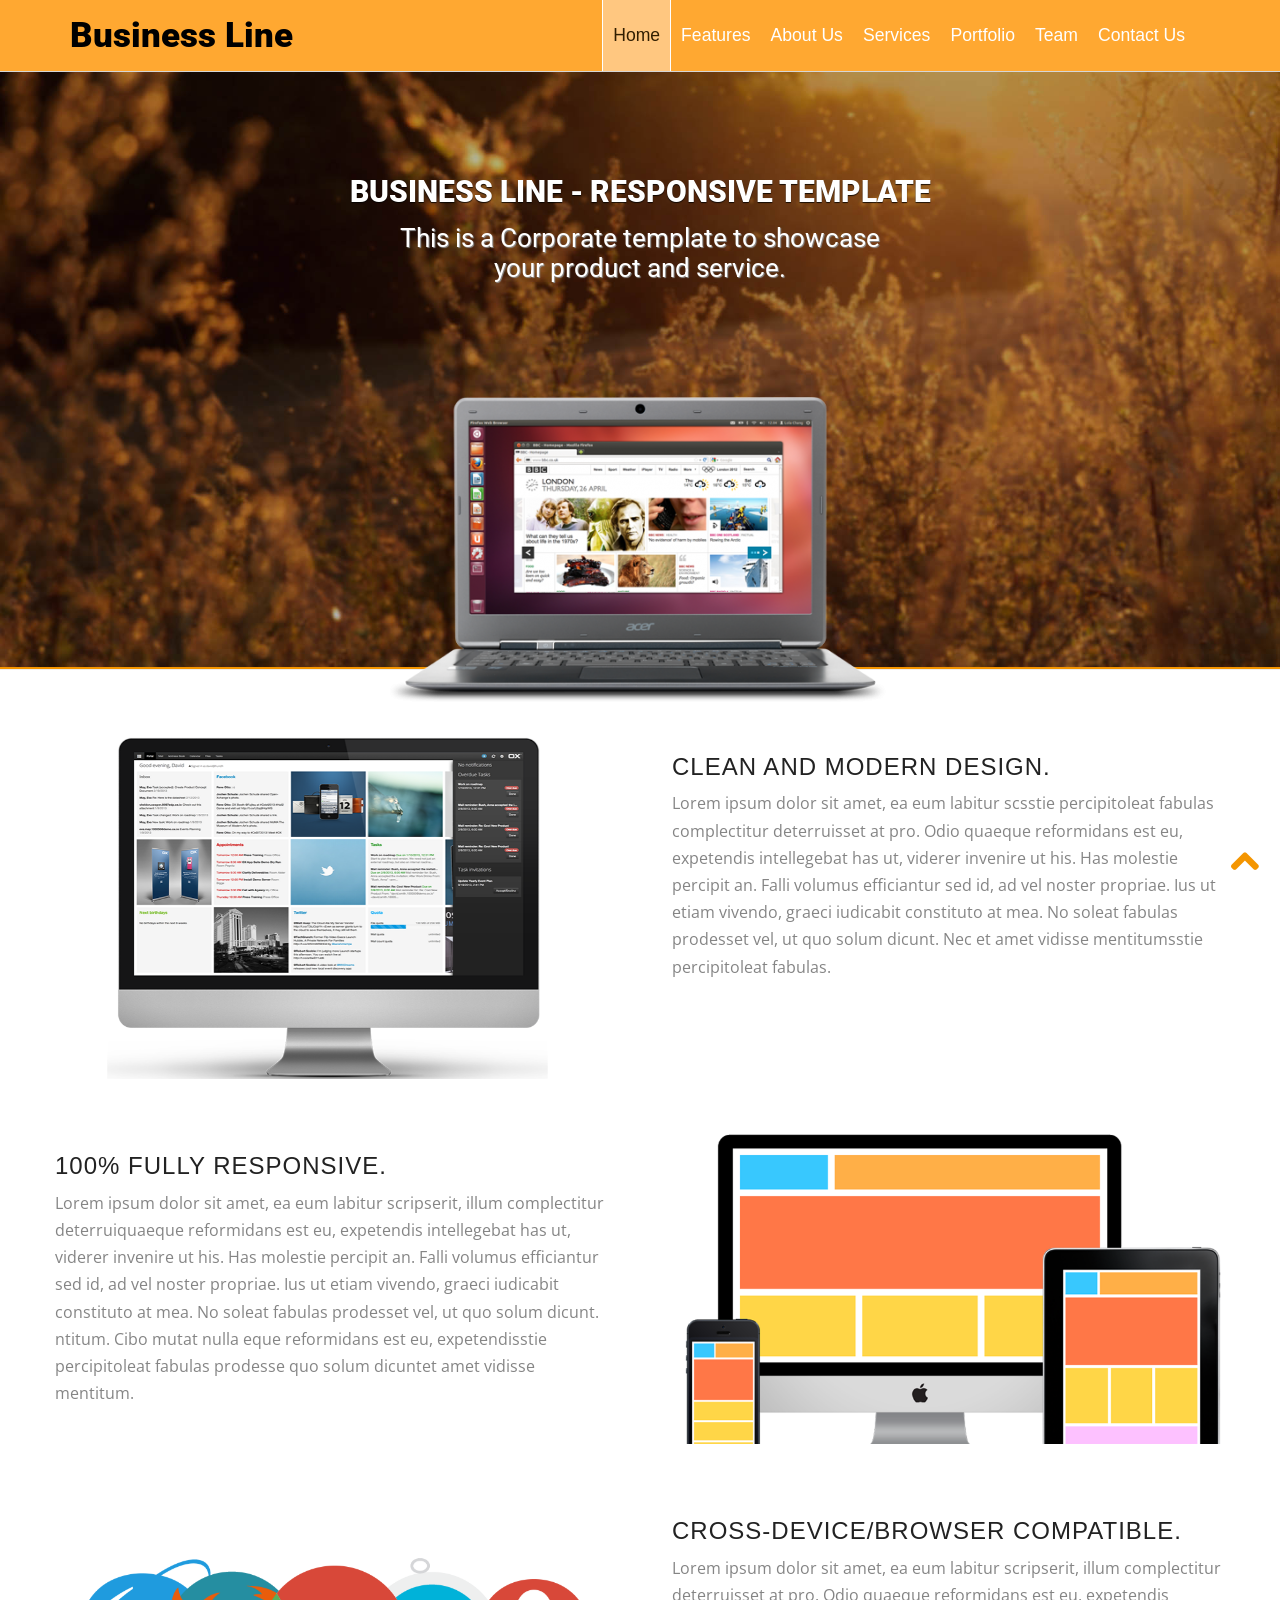
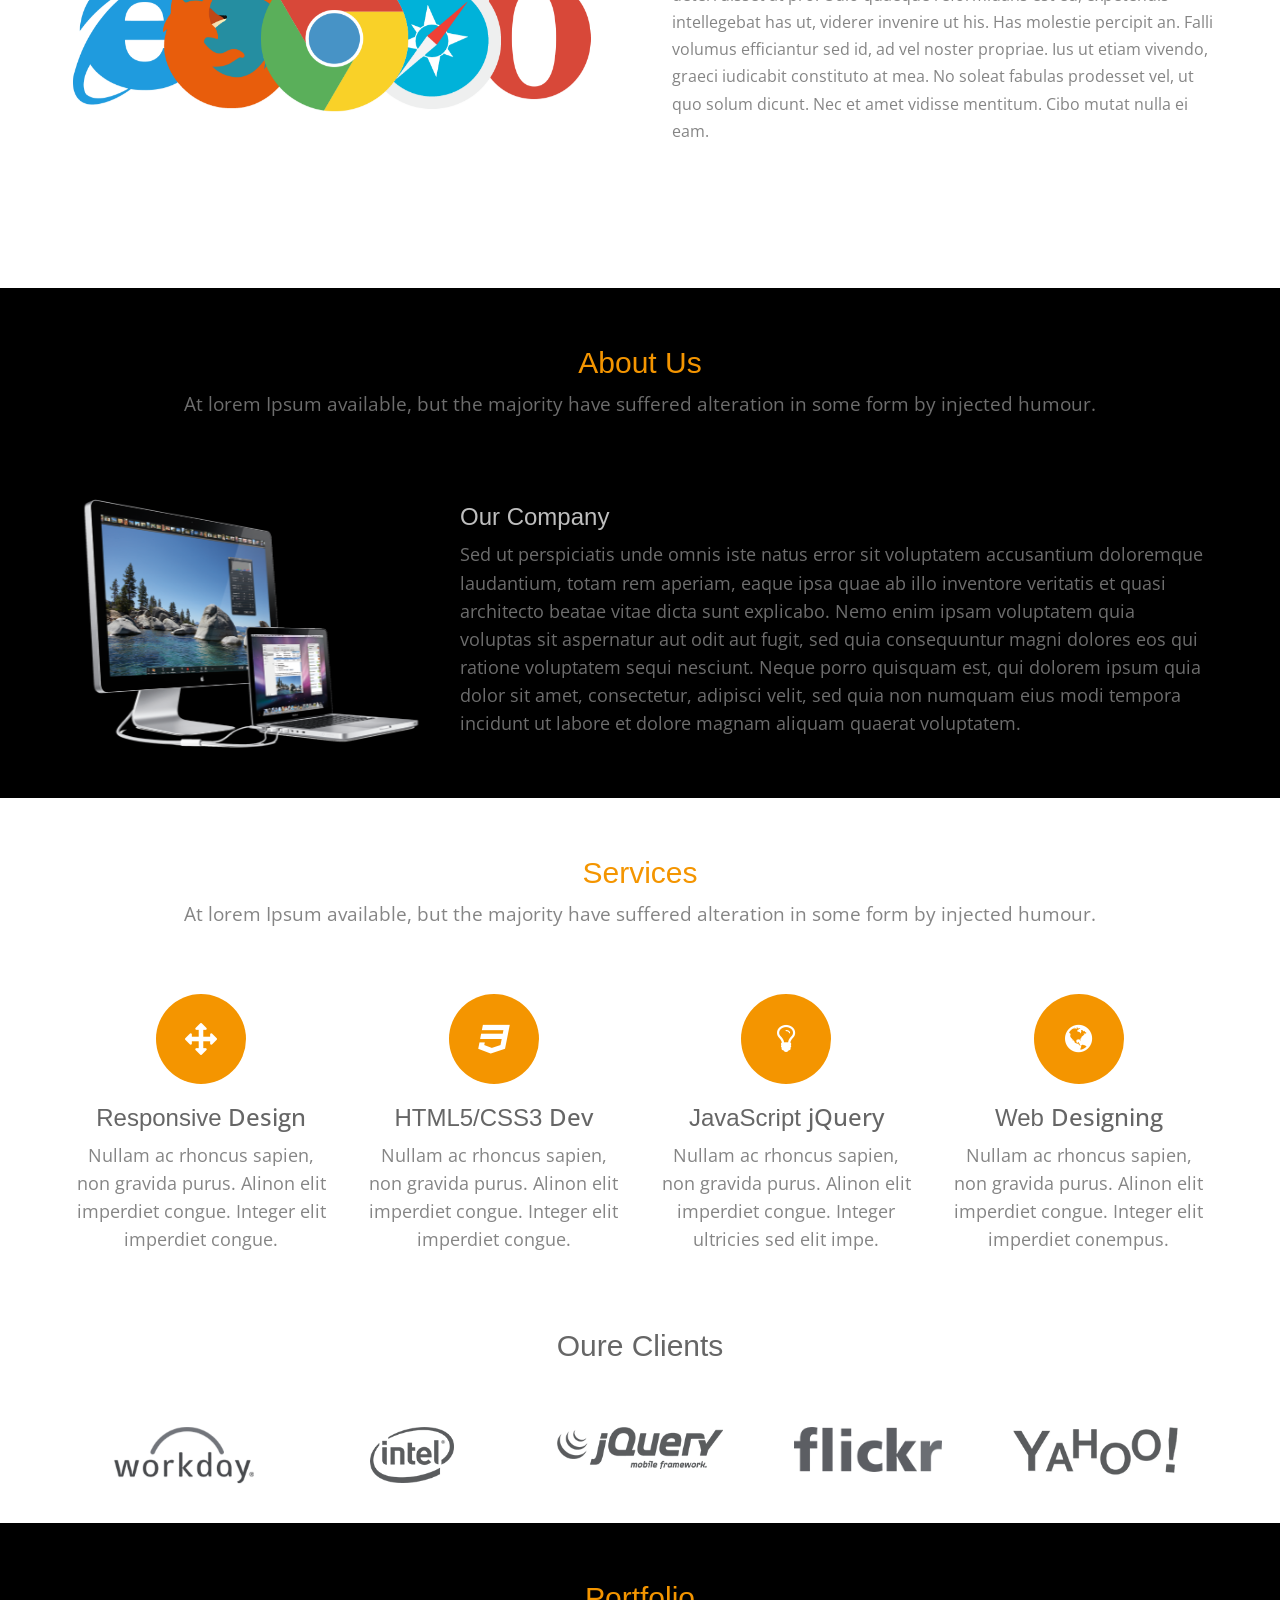
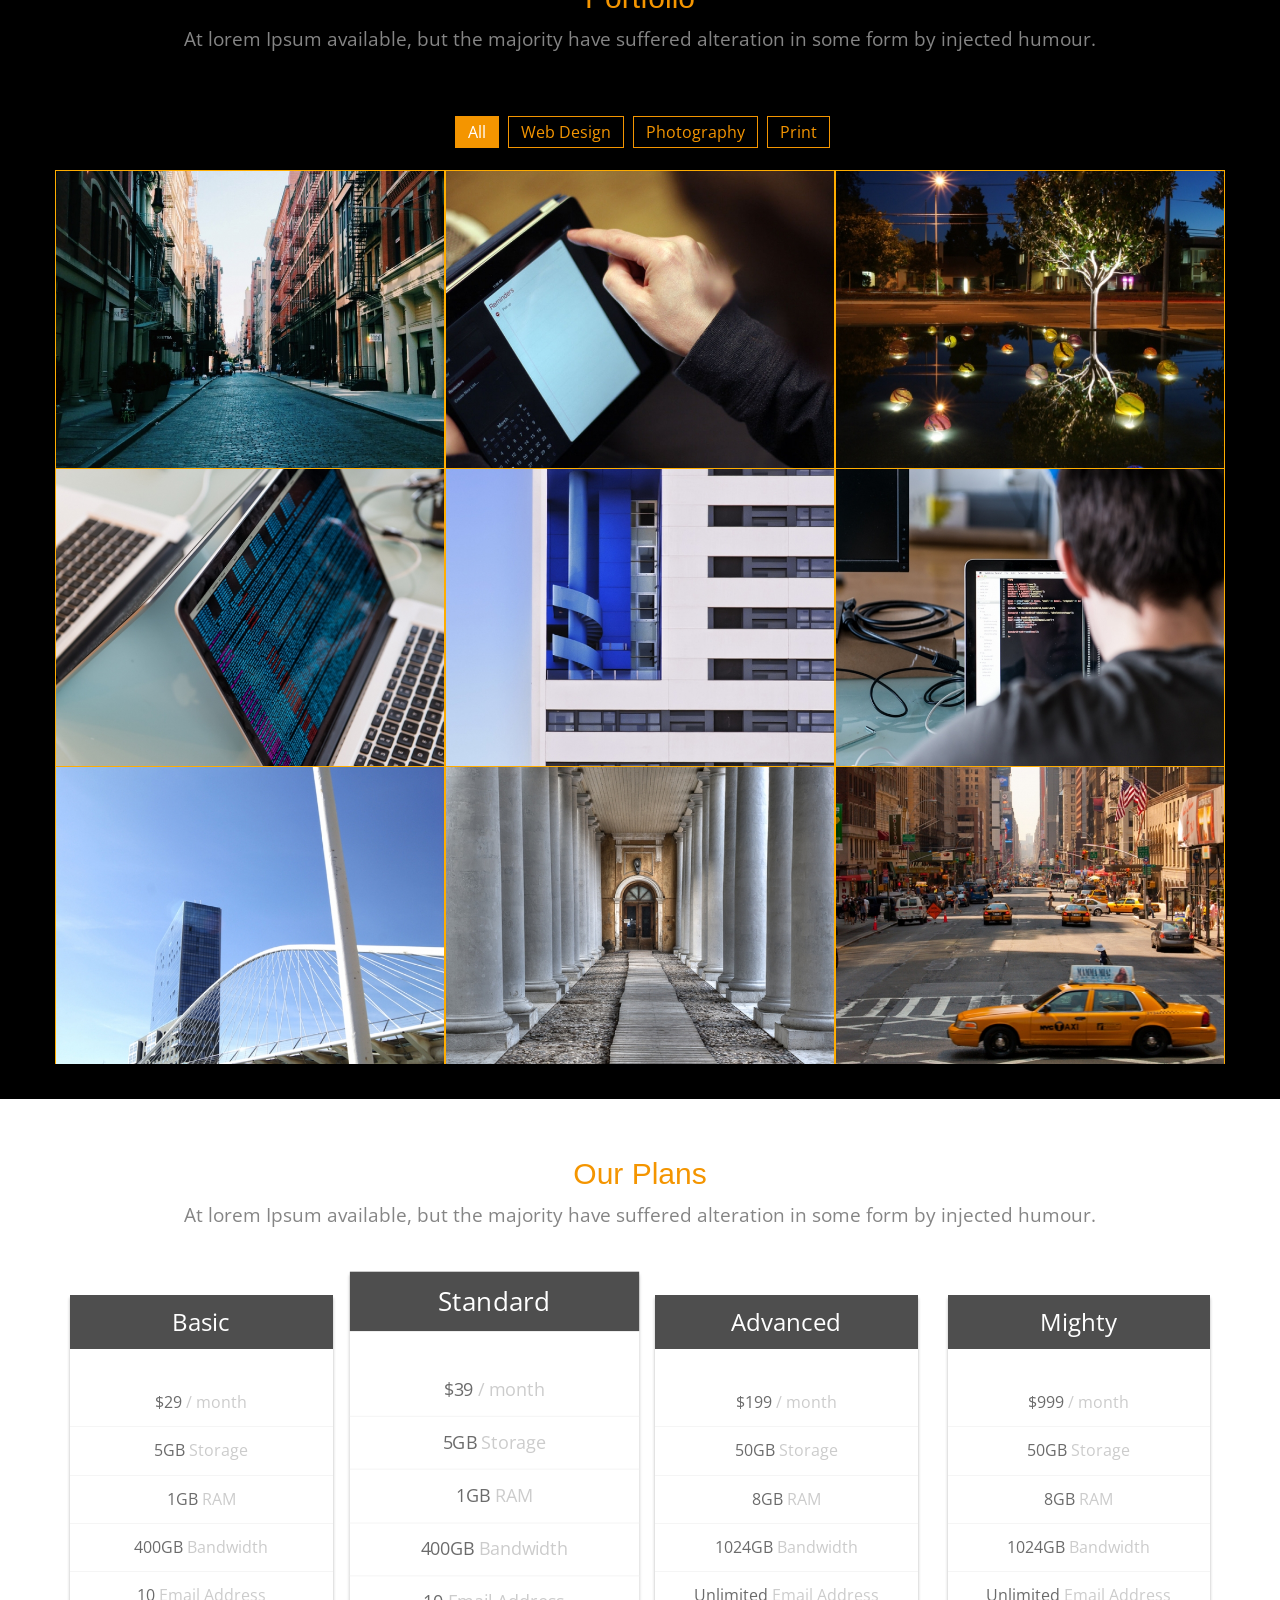
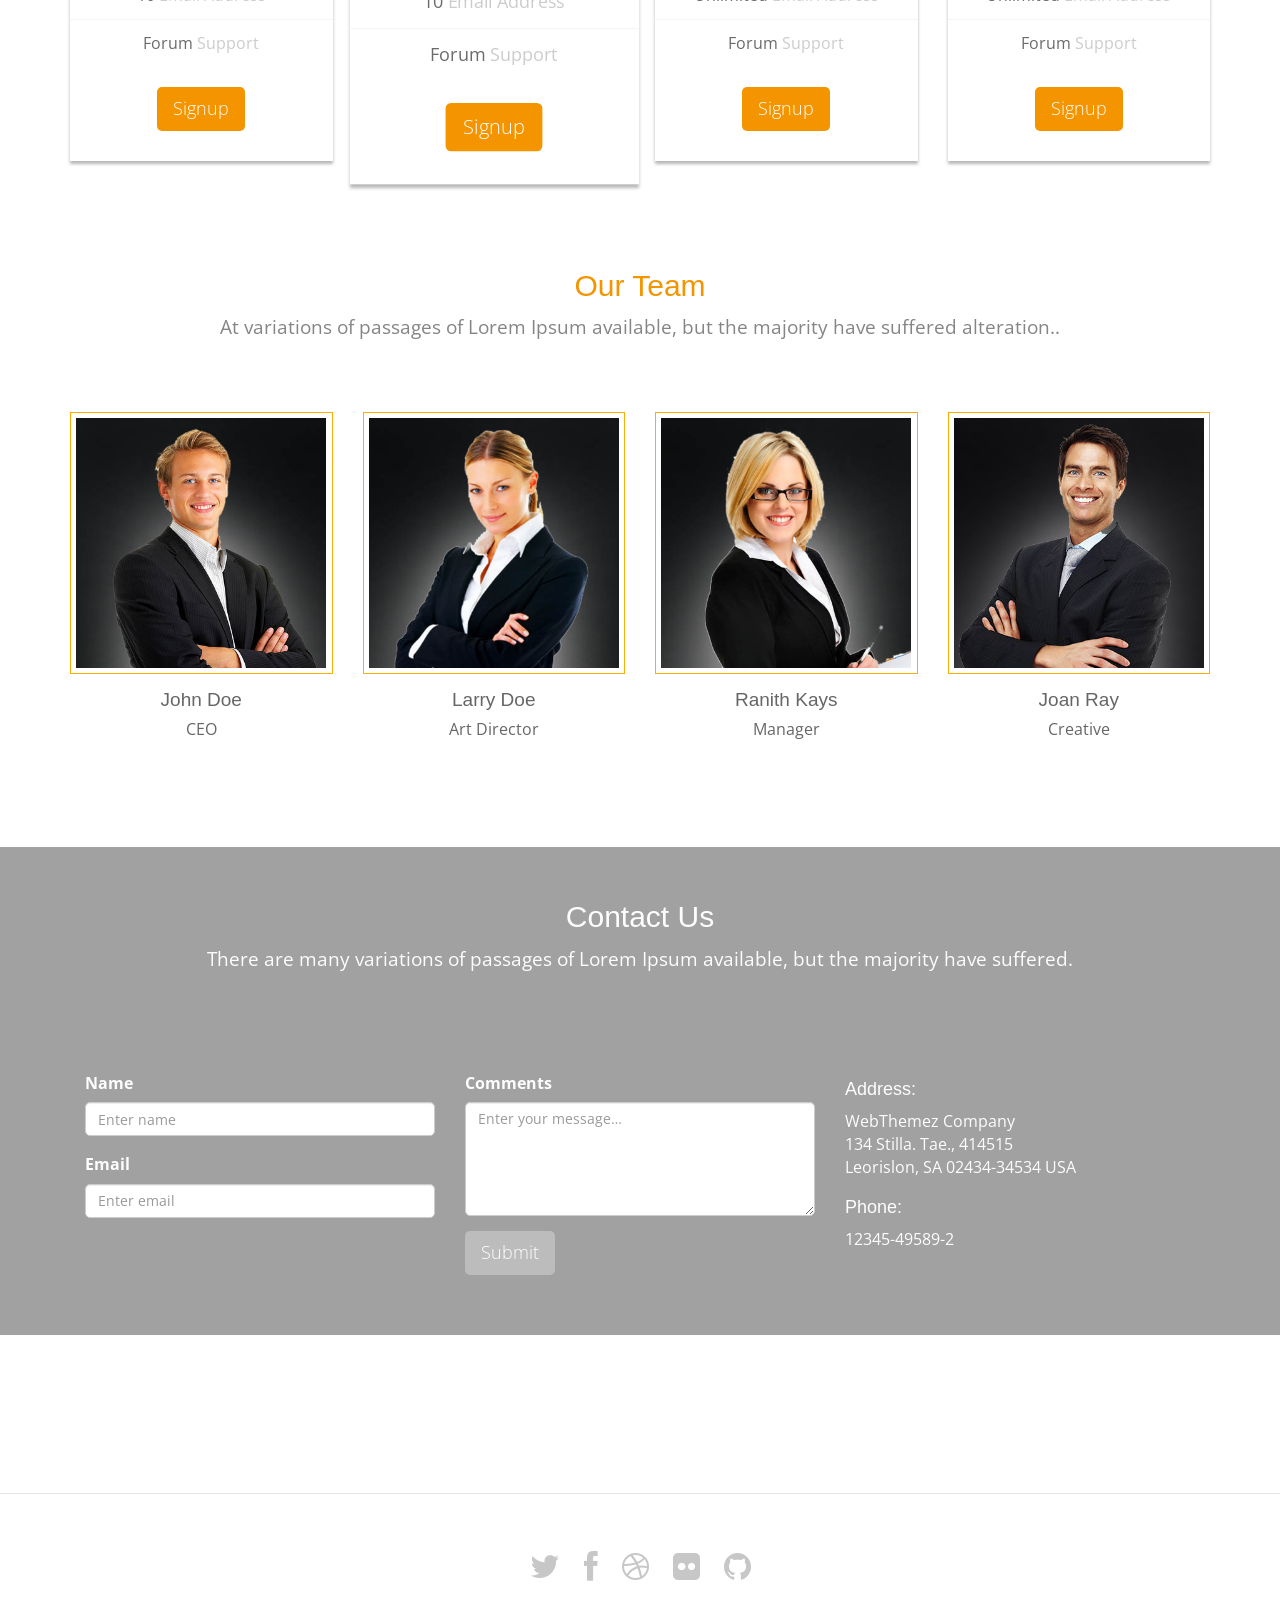
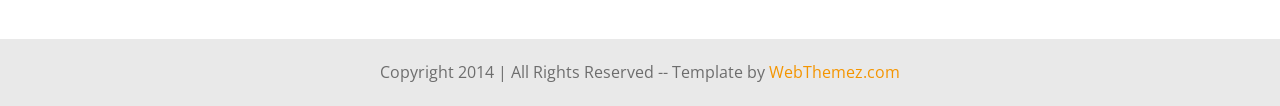
==== commit f116deb7: "Update index.html" ====
--- a/index.html
+++ b/index.html
@@ -48,7 +48,6 @@
           <li><a href="#portfolio" class="scroll-link">Portfolio</a></li>
           <li><a href="#team" class="scroll-link">Team</a></li>
           <li><a href="#contactUs" class="scroll-link">Contact Us</a></li>
-			          <li><a href="#rt.html" class="scroll-link">rt.html</a></li>
 
         </ul>
       </div>
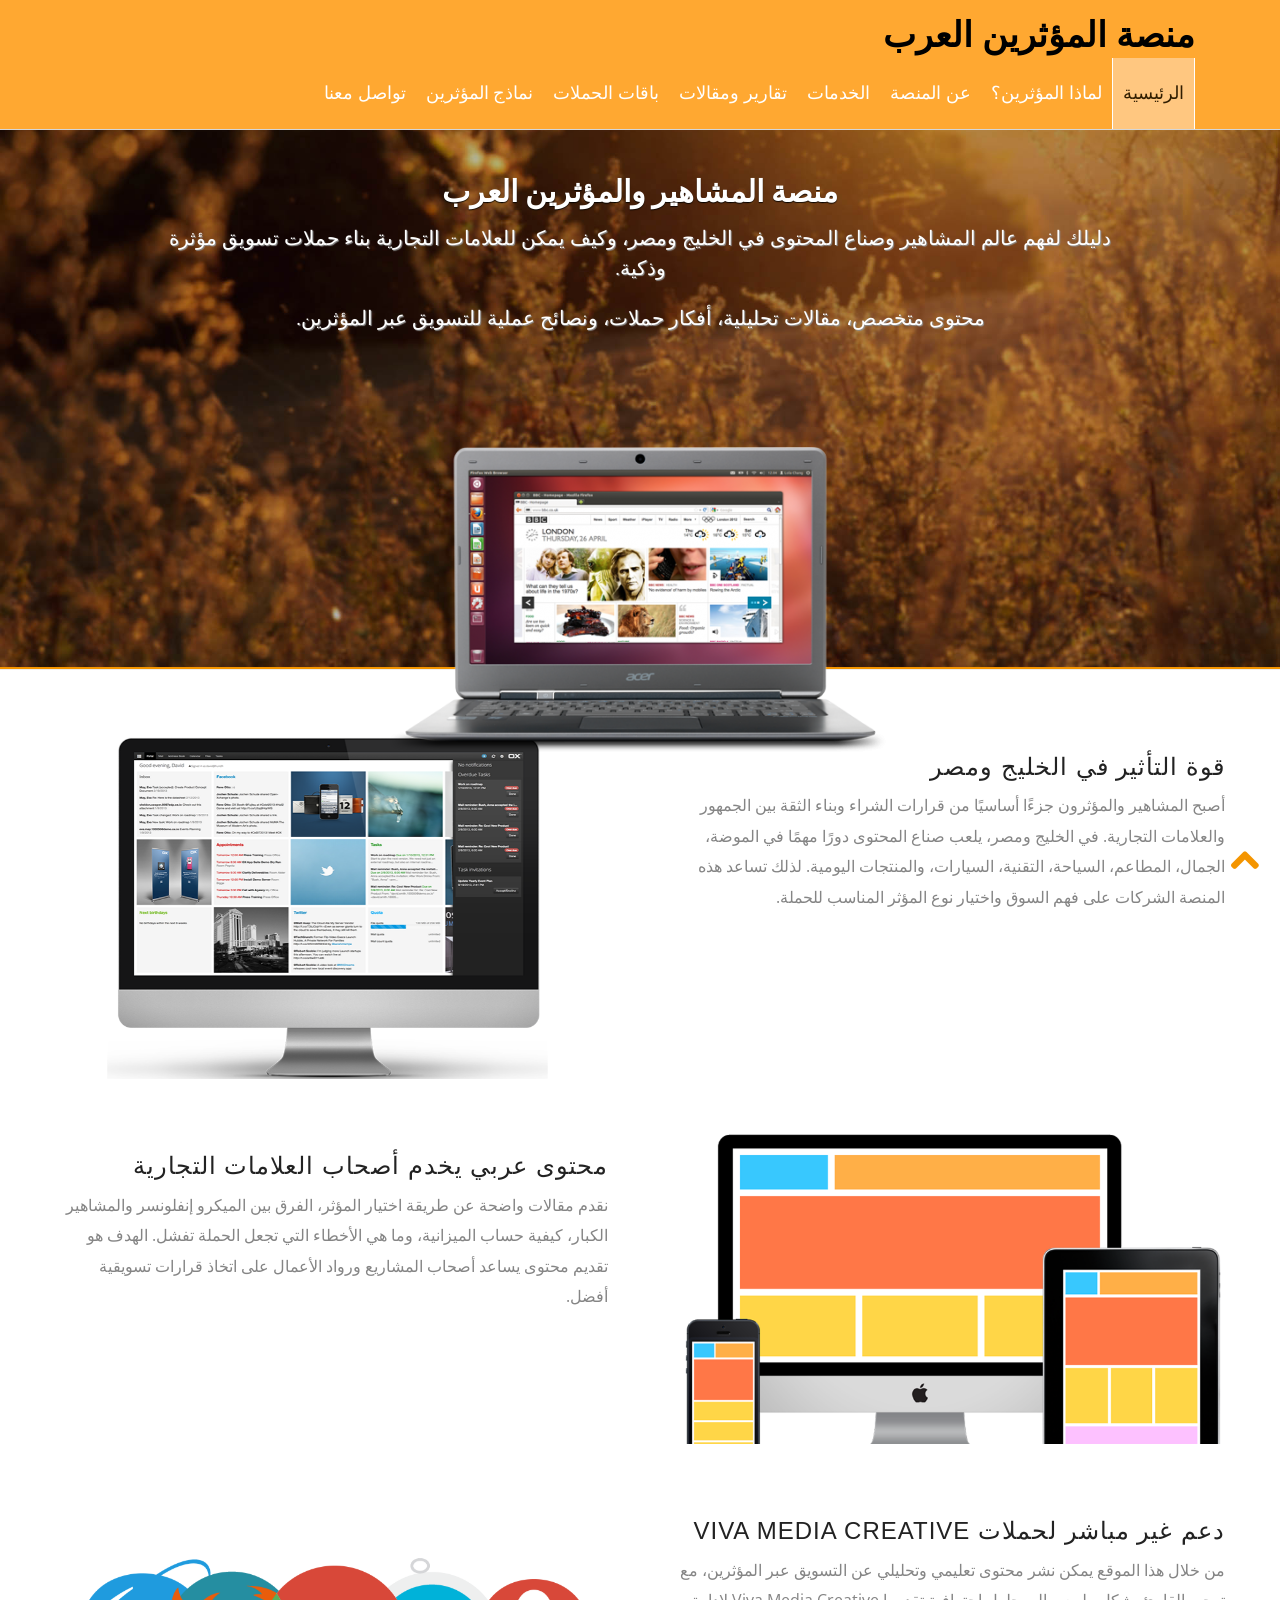
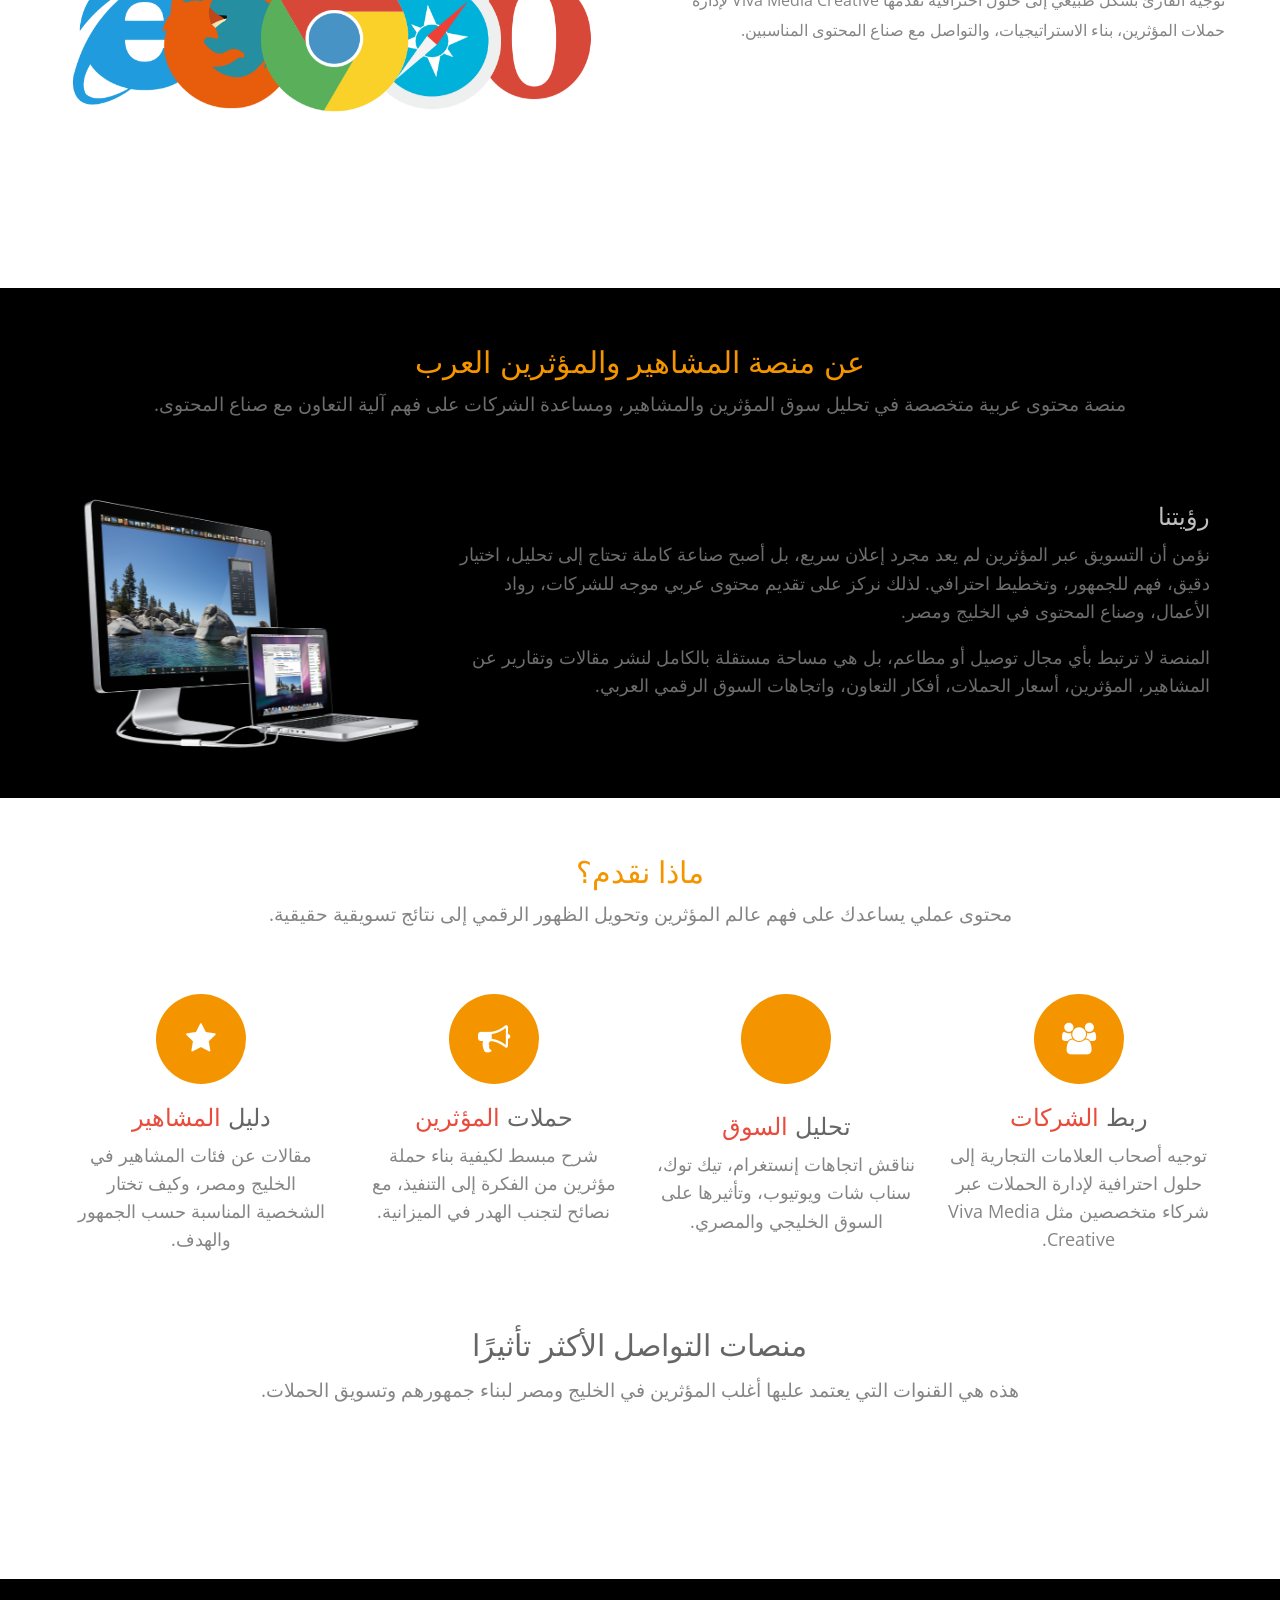
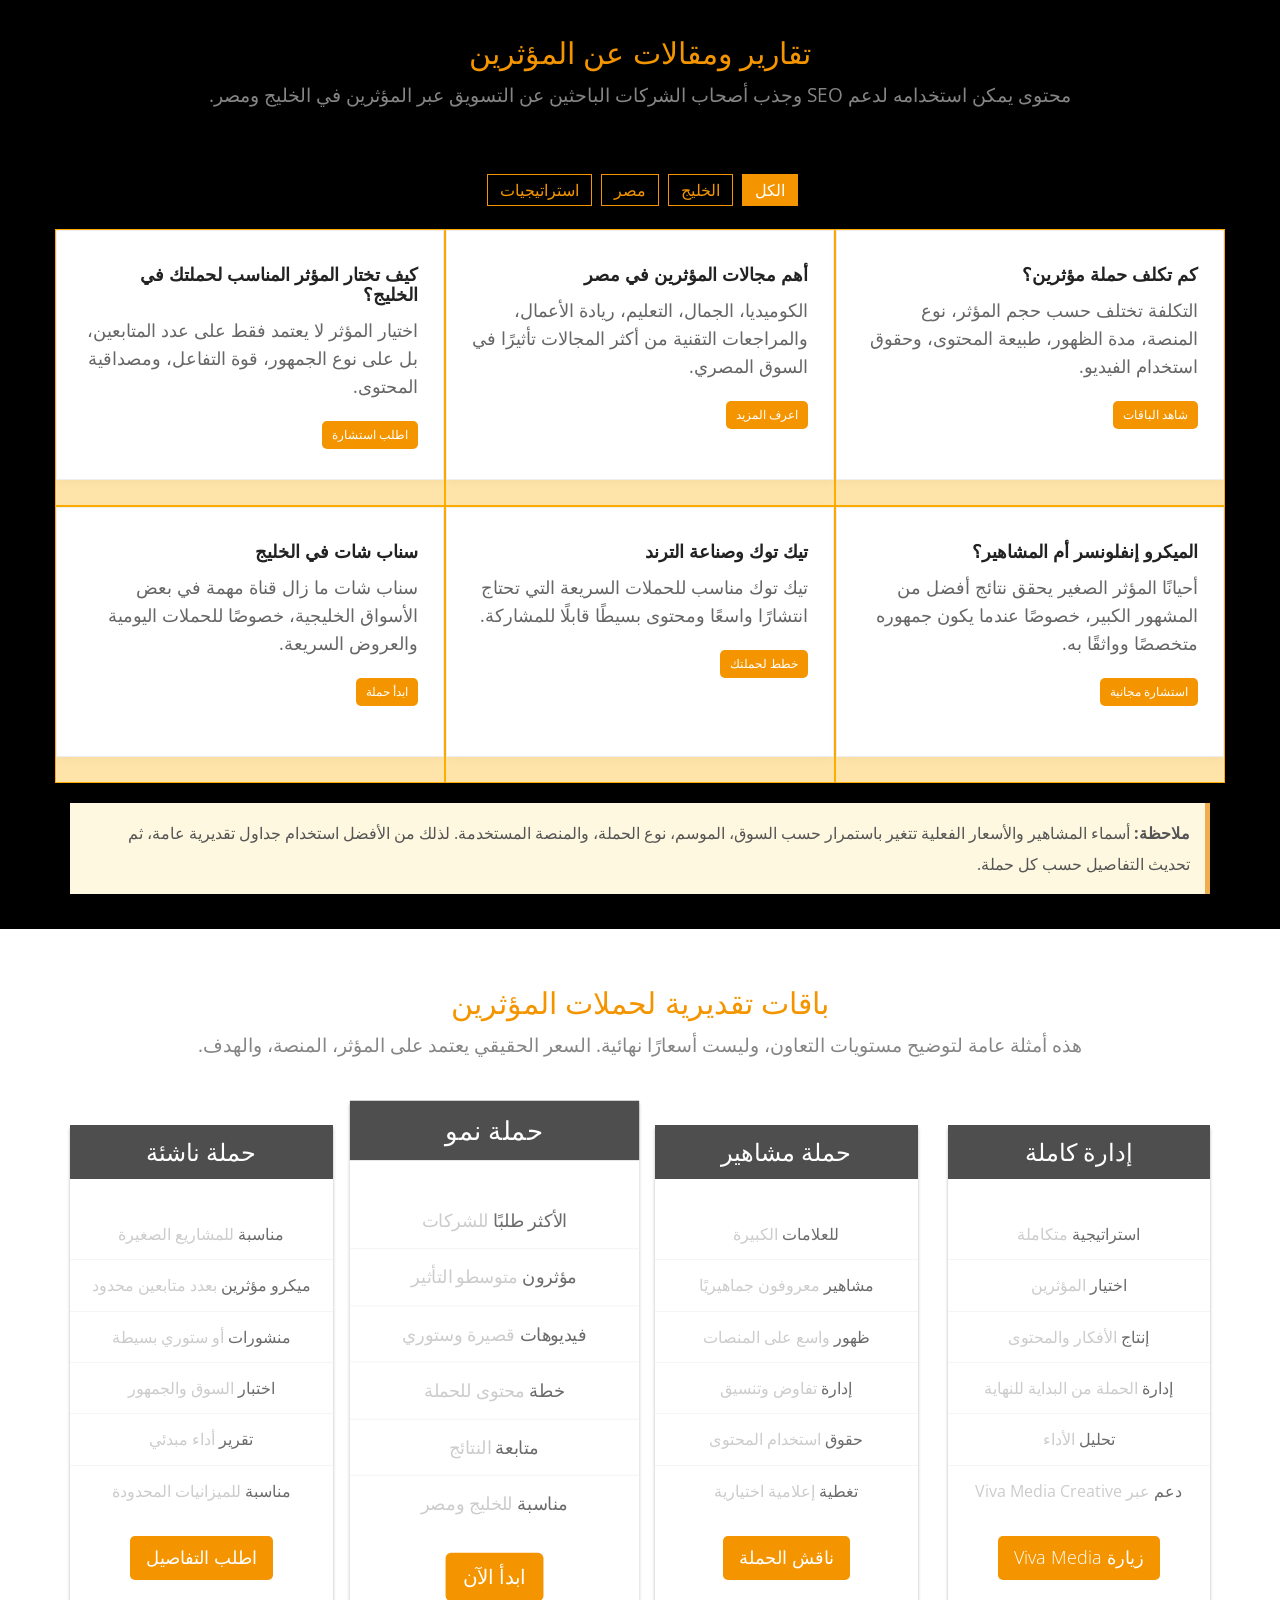
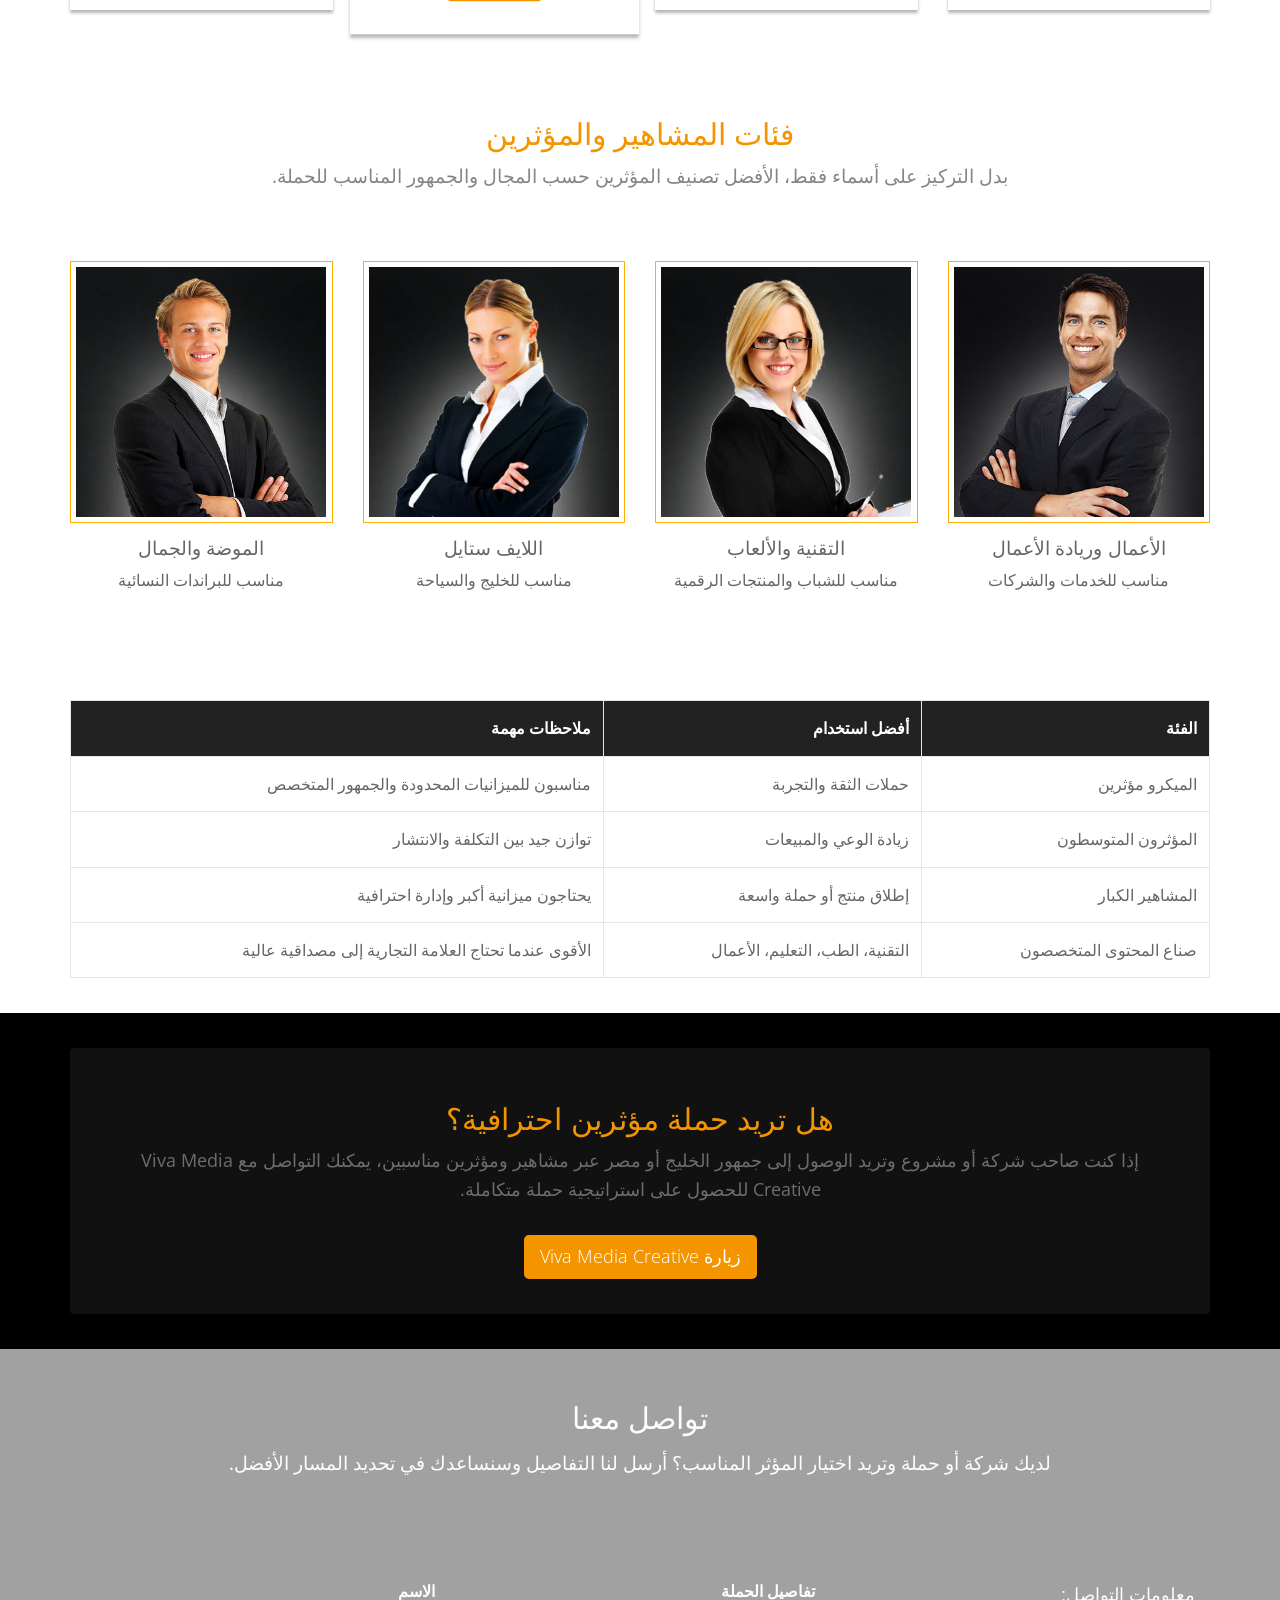
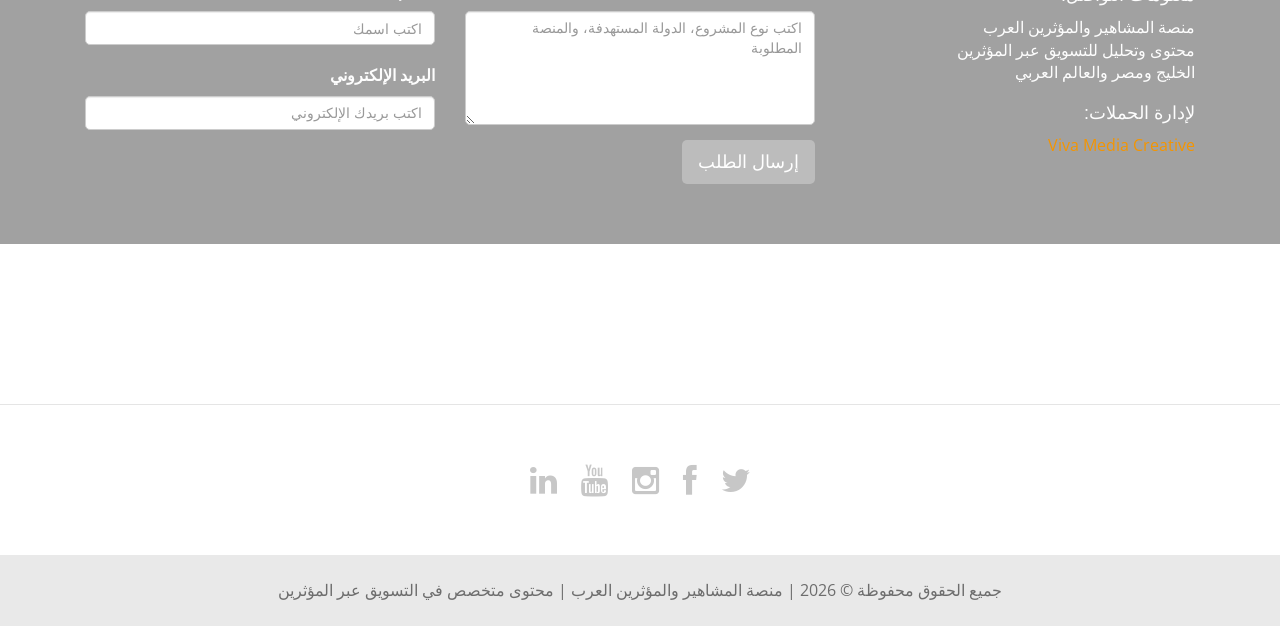
==== commit 2b2aa385: "Update index.html" ====
--- a/index.html
+++ b/index.html
@@ -1,34 +1,97 @@
-<!doctype html>
-<!--[if IE 7 ]>    <html lang="en-gb" class="isie ie7 oldie no-js"> <![endif]-->
-<!--[if IE 8 ]>    <html lang="en-gb" class="isie ie8 oldie no-js"> <![endif]-->
-<!--[if IE 9 ]>    <html lang="en-gb" class="isie ie9 no-js"> <![endif]-->
+ <!doctype html>
+<!--[if IE 7 ]>    <html lang="ar" dir="rtl" class="isie ie7 oldie no-js"> <![endif]-->
+<!--[if IE 8 ]>    <html lang="ar" dir="rtl" class="isie ie8 oldie no-js"> <![endif]-->
+<!--[if IE 9 ]>    <html lang="ar" dir="rtl" class="isie ie9 no-js"> <![endif]-->
 <!--[if (gt IE 9)|!(IE)]><!-->
-<html lang="en-gb" class="no-js">
+<html lang="ar" dir="rtl" class="no-js">
 <!--<![endif]-->
 <head>
 <meta charset="utf-8">
 <meta name="viewport" content="width=device-width, initial-scale=1, maximum-scale=1">
-<!--[if lt IE 9]> 
+<!--[if lt IE 9]>
     <meta http-equiv="X-UA-Compatible" content="IE=edge,chrome=1">
-    <![endif]-->
-<title>WebThemez - Single page website</title>
-<meta name="description" content="">
-<meta name="author" content="WebThemez">
+<![endif]-->
+<title>منصة المشاهير والمؤثرين العرب | تسويق مؤثرين في الخليج ومصر</title>
+<meta name="description" content="منصة عربية متخصصة في أخبار المشاهير والمؤثرين، التسويق عبر المؤثرين، أسعار الحملات، ودليل التعاون مع صناع المحتوى في الخليج ومصر.">
+<meta name="keywords" content="مشاهير الخليج, مؤثرين عرب, تسويق عبر المؤثرين, مؤثرين مصر, إعلانات المشاهير, مشاهير إنستغرام, مشاهير تيك توك, حملات مؤثرين, Viva Media Creative">
+<meta name="author" content="منصة المشاهير والمؤثرين العرب">
 <!--[if lt IE 9]>
-        <script src="http://html5shim.googlecode.com/svn/trunk/html5.js"></script>
-    <![endif]-->
+    <script src="http://html5shim.googlecode.com/svn/trunk/html5.js"></script>
+<![endif]-->
 <!--[if lte IE 8]>
-		<script type="text/javascript" src="http://explorercanvas.googlecode.com/svn/trunk/excanvas.js"></script>
-	<![endif]-->
+    <script type="text/javascript" src="http://explorercanvas.googlecode.com/svn/trunk/excanvas.js"></script>
+<![endif]-->
 <link rel="stylesheet" href="css/bootstrap.min.css" />
 <link rel="stylesheet" type="text/css" href="css/isotope.css" media="screen" />
 <link rel="stylesheet" href="js/fancybox/jquery.fancybox.css" type="text/css" media="screen" />
 <link href="css/animate.css" rel="stylesheet" media="screen">
-<!-- Owl Carousel Assets -->
 <link href="js/owl-carousel/owl.carousel.css" rel="stylesheet">
 <link rel="stylesheet" href="css/styles.css" />
-<!-- Font Awesome -->
 <link href="font/css/font-awesome.min.css" rel="stylesheet">
+
+<style>
+  body {
+    direction: rtl;
+    text-align: right;
+    font-family: Tahoma, Arial, sans-serif;
+    line-height: 1.9;
+  }
+  .navbar-nav { float: right; }
+  .navbar-header { float: right; }
+  .navbar-brand { float: right; }
+  .nav > li { float: right; }
+  .hero-text, .heading, .text-center { text-align: center; }
+  .hero-text h1 { font-weight: 700; }
+  .hero-text p { font-size: 20px; }
+  .right { float: right; }
+  .left { float: left; }
+  .feature h3, .feature p { text-align: right; }
+  .contact-parlex label { float: right; }
+  .form-control { text-align: right; }
+  .btn { white-space: normal; }
+  .id-color { color: #e74c3c; }
+  .article-card {
+    background: #fff;
+    border: 1px solid #eee;
+    padding: 25px;
+    margin-bottom: 25px;
+    min-height: 250px;
+    box-shadow: 0 2px 10px rgba(0,0,0,0.04);
+  }
+  .article-card h4 { color: #222; font-weight: 700; }
+  .article-card p { color: #666; }
+  .influencer-table {
+    width: 100%;
+    background: #fff;
+    border-collapse: collapse;
+    margin-top: 20px;
+  }
+  .influencer-table th,
+  .influencer-table td {
+    border: 1px solid #e5e5e5;
+    padding: 12px;
+    text-align: right;
+  }
+  .influencer-table th {
+    background: #222;
+    color: #fff;
+  }
+  .note-box {
+    background: #fff8e1;
+    border-right: 5px solid #f0ad4e;
+    padding: 15px;
+    margin-top: 20px;
+    color: #555;
+  }
+  .cta-box {
+    background: #111;
+    color: #fff;
+    padding: 35px;
+    text-align: center;
+    border-radius: 4px;
+  }
+  .cta-box a { margin-top: 15px; }
+</style>
 </head>
 
 <body>
@@ -36,468 +99,566 @@
   <div class="container">
     <nav class="navbar navbar-inverse" role="navigation">
       <div class="navbar-header">
-        <button type="button" id="nav-toggle" class="navbar-toggle" data-toggle="collapse" data-target="#main-nav"> <span class="sr-only">Toggle navigation</span> <span class="icon-bar"></span> <span class="icon-bar"></span> <span class="icon-bar"></span> </button>
-        <a href="#" class="navbar-brand scroll-top logo"><b>Business Line</b></a> </div>
-      <!--/.navbar-header-->
+        <button type="button" id="nav-toggle" class="navbar-toggle" data-toggle="collapse" data-target="#main-nav">
+          <span class="sr-only">فتح القائمة</span>
+          <span class="icon-bar"></span>
+          <span class="icon-bar"></span>
+          <span class="icon-bar"></span>
+        </button>
+        <a href="#" class="navbar-brand scroll-top logo"><b>منصة المؤثرين العرب</b></a>
+      </div>
+
       <div id="main-nav" class="collapse navbar-collapse">
         <ul class="nav navbar-nav" id="mainNav">
-          <li class="active"><a href="#home" class="scroll-link">Home</a></li>
-          <li><a href="#features" class="scroll-link">Features</a></li>
-          <li><a href="#aboutUs" class="scroll-link">About Us</a></li>
-          <li><a href="#services" class="scroll-link">Services</a></li>
-          <li><a href="#portfolio" class="scroll-link">Portfolio</a></li>
-          <li><a href="#team" class="scroll-link">Team</a></li>
-          <li><a href="#contactUs" class="scroll-link">Contact Us</a></li>
-
+          <li class="active"><a href="#home" class="scroll-link">الرئيسية</a></li>
+          <li><a href="#features" class="scroll-link">لماذا المؤثرين؟</a></li>
+          <li><a href="#aboutUs" class="scroll-link">عن المنصة</a></li>
+          <li><a href="#services" class="scroll-link">الخدمات</a></li>
+          <li><a href="#portfolio" class="scroll-link">تقارير ومقالات</a></li>
+          <li><a href="#plans" class="scroll-link">باقات الحملات</a></li>
+          <li><a href="#team" class="scroll-link">نماذج المؤثرين</a></li>
+          <li><a href="#contactUs" class="scroll-link">تواصل معنا</a></li>
         </ul>
       </div>
-      <!--/.navbar-collapse--> 
     </nav>
-    <!--/.navbar--> 
-  </div>
-  <!--/.container--> 
+  </div>
 </header>
-<!--/.header-->
-<div id="#top"></div>
+
+<div id="top"></div>
+
 <section id="home">
-  <div class="banner-container"> <img src="images/banner-bg.jpg" alt="banner" />
+  <div class="banner-container">
+    <img src="images/banner-bg.jpg" alt="منصة المؤثرين العرب" />
     <div class="container banner-content">
       <div class="hero-text animated fadeInDownBig">
-        <h1 class="responsive-headline" style="font-size: 40px;">Business Line - Responsive Template</h1>
-        <p>This is a Corporate template to showcase <br/>
-          your product and service.</p>
-      </div>
-      
-      <!-- <a class="hero-button learn-more smoothscroll text-center" href="#features">Learn More</a>-->
-      <div class="hero-img"> <img src="images/homepage-1204-background-lapto.png" alt="" class="text-center animated fadeInUpBig"/></div>
-    </div>
-  </div>
-</section>
+        <h1 class="responsive-headline" style="font-size: 40px;">منصة المشاهير والمؤثرين العرب</h1>
+        <p>
+          دليلك لفهم عالم المشاهير وصناع المحتوى في الخليج ومصر،
+          وكيف يمكن للعلامات التجارية بناء حملات تسويق مؤثرة وذكية.
+        </p>
+        <p>
+          محتوى متخصص، مقالات تحليلية، أفكار حملات، ونصائح عملية للتسويق عبر المؤثرين.
+        </p>
+      </div>
+
+      <div class="hero-img">
+        <img src="images/homepage-1204-background-lapto.png" alt="تسويق عبر المؤثرين" class="text-center animated fadeInUpBig"/>
+      </div>
+    </div>
+  </div>
+</section>
+
 <section id="features">
   <div class="container">
     <div class="row feature design">
       <div class="six columns right">
-        <h3>Clean and Modern Design.</h3>
-        <p>Lorem ipsum dolor sit amet, ea eum labitur scsstie percipitoleat fabulas complectitur deterruisset at pro. Odio quaeque reformidans est eu, expetendis intellegebat has ut, viderer invenire ut his. Has molestie percipit an. Falli volumus efficiantur sed id, ad vel noster propriae. Ius ut etiam vivendo, graeci iudicabit constituto at mea. No soleat fabulas prodesset vel, ut quo solum dicunt.
-          Nec et amet vidisse mentitumsstie percipitoleat fabulas. </p>
-      </div>
-      <div class="six columns feature-media left"> <img src="images/feature-img-1.png" alt=""> </div>
-    </div>
+        <h3>قوة التأثير في الخليج ومصر</h3>
+        <p>
+          أصبح المشاهير والمؤثرون جزءًا أساسيًا من قرارات الشراء وبناء الثقة بين الجمهور والعلامات التجارية.
+          في الخليج ومصر، يلعب صناع المحتوى دورًا مهمًا في الموضة، الجمال، المطاعم، السياحة، التقنية، السيارات،
+          والمنتجات اليومية. لذلك تساعد هذه المنصة الشركات على فهم السوق واختيار نوع المؤثر المناسب للحملة.
+        </p>
+      </div>
+      <div class="six columns feature-media left">
+        <img src="images/feature-img-1.png" alt="قوة المؤثرين">
+      </div>
+    </div>
+
     <div class="row feature responsive">
       <div class="six columns left">
-        <h3>100% Fully Responsive.</h3>
-        <p>Lorem ipsum dolor sit amet, ea eum labitur scripserit, illum complectitur deterruiquaeque reformidans est eu, expetendis intellegebat has ut, viderer invenire ut his. Has molestie percipit an. Falli volumus efficiantur sed id, ad vel noster propriae. Ius ut etiam vivendo, graeci iudicabit constituto at mea. No soleat fabulas prodesset vel, ut quo solum dicunt.
-          ntitum. Cibo mutat nulla eque reformidans est eu, expetendisstie percipitoleat fabulas prodesse quo solum dicuntet amet vidisse mentitum. </p>
-      </div>
-      <div class="six columns feature-media right"> <img src="images/feature-img-2.png" alt=""> </div>
-    </div>
+        <h3>محتوى عربي يخدم أصحاب العلامات التجارية</h3>
+        <p>
+          نقدم مقالات واضحة عن طريقة اختيار المؤثر، الفرق بين الميكرو إنفلونسر والمشاهير الكبار،
+          كيفية حساب الميزانية، وما هي الأخطاء التي تجعل الحملة تفشل. الهدف هو تقديم محتوى يساعد أصحاب المشاريع
+          ورواد الأعمال على اتخاذ قرارات تسويقية أفضل.
+        </p>
+      </div>
+      <div class="six columns feature-media right">
+        <img src="images/feature-img-2.png" alt="محتوى تسويق مؤثرين">
+      </div>
+    </div>
+
     <div class="row feature cross-browser">
       <div class="six columns right">
-        <h3>Cross-Device/Browser Compatible.</h3>
-        <p>Lorem ipsum dolor sit amet, ea eum labitur scripserit, illum complectitur deterruisset at pro. Odio quaeque reformidans est eu, expetendis intellegebat has ut, viderer invenire ut his. Has molestie percipit an. Falli volumus efficiantur sed id, ad vel noster propriae. Ius ut etiam vivendo, graeci iudicabit constituto at mea. No soleat fabulas prodesset vel, ut quo solum dicunt.
-          Nec et amet vidisse mentitum. Cibo mutat nulla ei eam. </p>
-      </div>
-      <div class="six columns feature-media left"> <img src="images/feature-img-3.png" alt=""> </div>
-    </div>
-  </div>
-</section>
+        <h3>دعم غير مباشر لحملات Viva Media Creative</h3>
+        <p>
+          من خلال هذا الموقع يمكن نشر محتوى تعليمي وتحليلي عن التسويق عبر المؤثرين، مع توجيه القارئ بشكل طبيعي
+          إلى حلول احترافية تقدمها Viva Media Creative لإدارة حملات المؤثرين، بناء الاستراتيجيات،
+          والتواصل مع صناع المحتوى المناسبين.
+        </p>
+      </div>
+      <div class="six columns feature-media left">
+        <img src="images/feature-img-3.png" alt="Viva Media Creative">
+      </div>
+    </div>
+  </div>
+</section>
+
 <section id="aboutUs" class="page-section darkBg pDark">
   <div class="container">
-    <div class="heading text-center"> 
-      <!-- Heading -->
-      <h2>About Us</h2>
-      <p>At lorem Ipsum available, but the majority have suffered alteration in some form by injected humour.</p>
+    <div class="heading text-center">
+      <h2>عن منصة المشاهير والمؤثرين العرب</h2>
+      <p>
+        منصة محتوى عربية متخصصة في تحليل سوق المؤثرين والمشاهير، ومساعدة الشركات على فهم آلية التعاون مع صناع المحتوى.
+      </p>
     </div>
     <div class="row">
-      <div class="col-md-4 mcbook" data-animated="bounceInLeft"> <img src="images/macbook.png" class="fitImage" alt="img" /> </div>
+      <div class="col-md-4 mcbook" data-animated="bounceInLeft">
+        <img src="images/macbook.png" class="fitImage" alt="منصة تحليل المؤثرين" />
+      </div>
       <div class="col-md-8">
-        <h3>Our Company</h3>
-        <p>Sed ut perspiciatis unde omnis iste natus error sit voluptatem accusantium doloremque laudantium, totam rem aperiam, eaque ipsa quae ab illo inventore veritatis et quasi architecto beatae vitae dicta sunt explicabo. Nemo enim ipsam voluptatem quia voluptas sit aspernatur aut odit aut fugit, sed quia consequuntur magni dolores eos qui ratione voluptatem sequi nesciunt. Neque porro quisquam est, qui dolorem ipsum quia dolor sit amet, consectetur, adipisci velit, sed quia non numquam eius modi tempora incidunt ut labore et dolore magnam aliquam quaerat voluptatem. </p>
-      </div>
-    </div>
-  </div>
-  <!--/.container--> 
-</section>
+        <h3>رؤيتنا</h3>
+        <p>
+          نؤمن أن التسويق عبر المؤثرين لم يعد مجرد إعلان سريع، بل أصبح صناعة كاملة تحتاج إلى تحليل، اختيار دقيق،
+          فهم للجمهور، وتخطيط احترافي. لذلك نركز على تقديم محتوى عربي موجه للشركات، رواد الأعمال، وصناع المحتوى
+          في الخليج ومصر.
+        </p>
+        <p>
+          المنصة لا ترتبط بأي مجال توصيل أو مطاعم، بل هي مساحة مستقلة بالكامل لنشر مقالات وتقارير عن المشاهير،
+          المؤثرين، أسعار الحملات، أفكار التعاون، واتجاهات السوق الرقمي العربي.
+        </p>
+      </div>
+    </div>
+  </div>
+</section>
+
 <section id="services" class="page-section">
   <div class="container">
-    <div class="heading text-center"> 
-      <!-- Heading -->
-      <h2>Services</h2>
-      <p>At lorem Ipsum available, but the majority have suffered alteration in some form by injected humour.</p>
-    </div>
-    <div class="row"> 
-      
-      <!-- item -->
-      <div class="col-md-3 text-center"> <i class="fa fa-arrows fa-2x circle"></i>
-        <h3>Responsive <span class="id-color">Design</span></h3>
-        <p>Nullam ac rhoncus sapien, non gravida purus. Alinon elit imperdiet congue. Integer elit imperdiet congue.</p>
-      </div>
-      <!-- end: --> 
-      
-      <!-- item -->
-      <div class="col-md-3 text-center"> <i class="fa fa-css3 fa-2x circle"></i>
-        <h3>HTML5/CSS3 <span class="id-color">Dev</span></h3>
-        <p>Nullam ac rhoncus sapien, non gravida purus. Alinon elit imperdiet congue. Integer elit imperdiet congue.</p>
-      </div>
-      <!-- end: --> 
-      
-      <!-- item -->
-      <div class="col-md-3 text-center"> <i class="fa fa-lightbulb-o fa-2x circle"></i>
-        <h3>JavaScript <span class="id-color">jQuery</span></h3>
-        <p>Nullam ac rhoncus sapien, non gravida purus. Alinon elit imperdiet congue. Integer ultricies sed elit impe.</p>
-      </div>
-      <!-- end: --> 
-      
-      <!-- item -->
-      <div class="col-md-3 text-center"> <i class="fa fa-globe fa-2x circle"></i>
-        <h3>Web <span class="id-color">Designing</span></h3>
-        <p>Nullam ac rhoncus sapien, non gravida purus. Alinon elit imperdiet congue. Integer elit imperdiet conempus.</p>
-      </div>
-      <!-- end:--> 
-    </div>
-  </div>
-  <!--/.container--> 
-</section>
+    <div class="heading text-center">
+      <h2>ماذا نقدم؟</h2>
+      <p>محتوى عملي يساعدك على فهم عالم المؤثرين وتحويل الظهور الرقمي إلى نتائج تسويقية حقيقية.</p>
+    </div>
+    <div class="row">
+      <div class="col-md-3 text-center">
+        <i class="fa fa-star fa-2x circle"></i>
+        <h3>دليل <span class="id-color">المشاهير</span></h3>
+        <p>
+          مقالات عن فئات المشاهير في الخليج ومصر، وكيف تختار الشخصية المناسبة حسب الجمهور والهدف.
+        </p>
+      </div>
+
+      <div class="col-md-3 text-center">
+        <i class="fa fa-bullhorn fa-2x circle"></i>
+        <h3>حملات <span class="id-color">المؤثرين</span></h3>
+        <p>
+          شرح مبسط لكيفية بناء حملة مؤثرين من الفكرة إلى التنفيذ، مع نصائح لتجنب الهدر في الميزانية.
+        </p>
+      </div>
+
+      <div class="col-md-3 text-center">
+        <i class="fa fa-line-chart fa-2x circle"></i>
+        <h3>تحليل <span class="id-color">السوق</span></h3>
+        <p>
+          نناقش اتجاهات إنستغرام، تيك توك، سناب شات ويوتيوب، وتأثيرها على السوق الخليجي والمصري.
+        </p>
+      </div>
+
+      <div class="col-md-3 text-center">
+        <i class="fa fa-users fa-2x circle"></i>
+        <h3>ربط <span class="id-color">الشركات</span></h3>
+        <p>
+          توجيه أصحاب العلامات التجارية إلى حلول احترافية لإدارة الحملات عبر شركاء متخصصين مثل Viva Media Creative.
+        </p>
+      </div>
+    </div>
+  </div>
+</section>
+
 <section id="clients">
   <div id="demo" class="clients">
     <div class="container">
       <div class="heading text-center">
-        <h2>Oure Clients</h2>
+        <h2>منصات التواصل الأكثر تأثيرًا</h2>
+        <p>هذه هي القنوات التي يعتمد عليها أغلب المؤثرين في الخليج ومصر لبناء جمهورهم وتسويق الحملات.</p>
       </div>
       <div class="row">
         <div class="col-md-12">
-          <div class="customNavigation"> <a class="prev"><i class="fa fa-chevron-circle-left"></i></a> <a class="next"><i class="fa fa-chevron-circle-right"></i></a> </div>
+          <div class="customNavigation">
+            <a class="prev"><i class="fa fa-chevron-circle-left"></i></a>
+            <a class="next"><i class="fa fa-chevron-circle-right"></i></a>
+          </div>
           <div id="owl-demo" class="owl-carousel">
-            <div class="item"> <span class="helper"> <img src="images/clients/client-1.png" alt="client" /></span> </div>
-            <div class="item"> <span class="helper"> <img src="images/clients/client-2.png" alt="client" /></span> </div>
-            <div class="item"> <span class="helper"> <img src="images/clients/client-3.png" alt="client" /></span> </div>
-            <div class="item"> <span class="helper"> <img src="images/clients/client-4.png" alt="client" /></span> </div>
-            <div class="item"> <span class="helper"> <img src="images/clients/client-5.png" alt="client" /></span> </div>
-            <div class="item"> <span class="helper"> <img src="images/clients/client-6.png" alt="client" /></span> </div>
-            <div class="item"> <span class="helper"> <img src="images/clients/client-7.png" alt="client" /></span> </div>
-            <div class="item"> <span class="helper"> <img src="images/clients/client-8.png" alt="client" /></span> </div>
-            <div class="item"> <span class="helper"> <img src="images/clients/client-9.png" alt="client" /></span> </div>
-          </div>
-        </div>
-      </div>
-    </div>
-  </div>
-</section>
+            <div class="item"><span class="helper"><img src="images/clients/client-1.png" alt="Instagram" /></span></div>
+            <div class="item"><span class="helper"><img src="images/clients/client-2.png" alt="TikTok" /></span></div>
+            <div class="item"><span class="helper"><img src="images/clients/client-3.png" alt="Snapchat" /></span></div>
+            <div class="item"><span class="helper"><img src="images/clients/client-4.png" alt="YouTube" /></span></div>
+            <div class="item"><span class="helper"><img src="images/clients/client-5.png" alt="X" /></span></div>
+            <div class="item"><span class="helper"><img src="images/clients/client-6.png" alt="Facebook" /></span></div>
+            <div class="item"><span class="helper"><img src="images/clients/client-7.png" alt="Podcast" /></span></div>
+            <div class="item"><span class="helper"><img src="images/clients/client-8.png" alt="Live Streaming" /></span></div>
+            <div class="item"><span class="helper"><img src="images/clients/client-9.png" alt="Content Creators" /></span></div>
+          </div>
+        </div>
+      </div>
+    </div>
+  </div>
+</section>
+
 <section id="portfolio" class="page-section section appear clearfix">
   <div class="container">
-    <div class="heading text-center"> 
-      <!-- Heading -->
-      <h2>Portfolio</h2>
-      <p>At lorem Ipsum available, but the majority have suffered alteration in some form by injected humour.</p>
+    <div class="heading text-center">
+      <h2>تقارير ومقالات عن المؤثرين</h2>
+      <p>
+        محتوى يمكن استخدامه لدعم SEO وجذب أصحاب الشركات الباحثين عن التسويق عبر المؤثرين في الخليج ومصر.
+      </p>
     </div>
     <div class="row">
       <nav id="filter" class="col-md-12 text-center">
         <ul>
-          <li><a href="#" class="current btn-theme btn-small" data-filter="*">All</a></li>
-          <li><a href="#" class="btn-theme btn-small" data-filter=".webdesign">Web Design</a></li>
-          <li><a href="#" class="btn-theme btn-small" data-filter=".photography">Photography</a></li>
-          <li><a href="#" class="btn-theme btn-small" data-filter=".print">Print</a></li>
+          <li><a href="#" class="current btn-theme btn-small" data-filter="*">الكل</a></li>
+          <li><a href="#" class="btn-theme btn-small" data-filter=".webdesign">الخليج</a></li>
+          <li><a href="#" class="btn-theme btn-small" data-filter=".photography">مصر</a></li>
+          <li><a href="#" class="btn-theme btn-small" data-filter=".print">استراتيجيات</a></li>
         </ul>
       </nav>
+
       <div class="col-md-12">
         <div class="row">
           <div class="portfolio-items isotopeWrapper clearfix" id="3">
             <article class="col-sm-4 isotopeItem webdesign">
-              <div class="portfolio-item"> <img src="images/portfolio/img1.jpg" alt="" />
-                <div class="portfolio-desc align-center">
-                  <div class="folio-info"> <a href="images/portfolio/img1.jpg" class="fancybox">
-                    <h5>Project Title</h5>
-                    <i class="fa fa-link fa-2x"></i></a> </div>
-                </div>
+              <div class="article-card">
+                <h4>كيف تختار المؤثر المناسب لحملتك في الخليج؟</h4>
+                <p>
+                  اختيار المؤثر لا يعتمد فقط على عدد المتابعين، بل على نوع الجمهور، قوة التفاعل، ومصداقية المحتوى.
+                </p>
+                <a href="#contactUs" class="btn btn-danger btn-sm">اطلب استشارة</a>
               </div>
             </article>
+
             <article class="col-sm-4 isotopeItem photography">
-              <div class="portfolio-item"> <img src="images/portfolio/img2.jpg" alt="" />
-                <div class="portfolio-desc align-center">
-                  <div class="folio-info"> <a href="images/portfolio/img2.jpg" class="fancybox">
-                    <h5>Project Title</h5>
-                    <i class="fa fa-link fa-2x"></i></a> </div>
-                </div>
+              <div class="article-card">
+                <h4>أهم مجالات المؤثرين في مصر</h4>
+                <p>
+                  الكوميديا، الجمال، التعليم، ريادة الأعمال، والمراجعات التقنية من أكثر المجالات تأثيرًا في السوق المصري.
+                </p>
+                <a href="#contactUs" class="btn btn-danger btn-sm">اعرف المزيد</a>
               </div>
             </article>
-            <article class="col-sm-4 isotopeItem photography">
-              <div class="portfolio-item"> <img src="images/portfolio/img3.jpg" alt="" />
-                <div class="portfolio-desc align-center">
-                  <div class="folio-info"> <a href="images/portfolio/img3.jpg" class="fancybox">
-                    <h5>Project Title</h5>
-                    <i class="fa fa-link fa-2x"></i></a> </div>
-                </div>
+
+            <article class="col-sm-4 isotopeItem print">
+              <div class="article-card">
+                <h4>كم تكلف حملة مؤثرين؟</h4>
+                <p>
+                  التكلفة تختلف حسب حجم المؤثر، نوع المنصة، مدة الظهور، طبيعة المحتوى، وحقوق استخدام الفيديو.
+                </p>
+                <a href="#plans" class="btn btn-danger btn-sm">شاهد الباقات</a>
               </div>
             </article>
-            <article class="col-sm-4 isotopeItem print">
-              <div class="portfolio-item"> <img src="images/portfolio/img4.jpg" alt="" />
-                <div class="portfolio-desc align-center">
-                  <div class="folio-info"> <a href="images/portfolio/img4.jpg" class="fancybox">
-                    <h5>Project Title</h5>
-                    <i class="fa fa-link fa-2x"></i></a> </div>
-                </div>
+
+            <article class="col-sm-4 isotopeItem webdesign">
+              <div class="article-card">
+                <h4>سناب شات في الخليج</h4>
+                <p>
+                  سناب شات ما زال قناة مهمة في بعض الأسواق الخليجية، خصوصًا للحملات اليومية والعروض السريعة.
+                </p>
+                <a href="#contactUs" class="btn btn-danger btn-sm">ابدأ حملة</a>
               </div>
             </article>
+
             <article class="col-sm-4 isotopeItem photography">
-              <div class="portfolio-item"> <img src="images/portfolio/img5.jpg" alt="" />
-                <div class="portfolio-desc align-center">
-                  <div class="folio-info"> <a href="images/portfolio/img5.jpg" class="fancybox">
-                    <h5>Project Title</h5>
-                    <i class="fa fa-link fa-2x"></i></a> </div>
-                </div>
+              <div class="article-card">
+                <h4>تيك توك وصناعة الترند</h4>
+                <p>
+                  تيك توك مناسب للحملات السريعة التي تحتاج انتشارًا واسعًا ومحتوى بسيطًا قابلًا للمشاركة.
+                </p>
+                <a href="#contactUs" class="btn btn-danger btn-sm">خطط لحملتك</a>
               </div>
             </article>
-            <article class="col-sm-4 isotopeItem webdesign">
-              <div class="portfolio-item"> <img src="images/portfolio/img6.jpg" alt="" />
-                <div class="portfolio-desc align-center">
-                  <div class="folio-info"> <a href="images/portfolio/img6.jpg" class="fancybox">
-                    <h5>Project Title</h5>
-                    <i class="fa fa-link fa-2x"></i></a> </div>
-                </div>
+
+            <article class="col-sm-4 isotopeItem print">
+              <div class="article-card">
+                <h4>الميكرو إنفلونسر أم المشاهير؟</h4>
+                <p>
+                  أحيانًا المؤثر الصغير يحقق نتائج أفضل من المشهور الكبير، خصوصًا عندما يكون جمهوره متخصصًا وواثقًا به.
+                </p>
+                <a href="#contactUs" class="btn btn-danger btn-sm">استشارة مجانية</a>
               </div>
             </article>
-            <article class="col-sm-4 isotopeItem print">
-              <div class="portfolio-item"> <img src="images/portfolio/img7.jpg" alt="" />
-                <div class="portfolio-desc align-center">
-                  <div class="folio-info"> <a href="images/portfolio/img7.jpg" class="fancybox">
-                    <h5>Project Title</h5>
-                    <i class="fa fa-link fa-2x"></i></a> </div>
-                </div>
-              </div>
-            </article>
-            <article class="col-sm-4 isotopeItem photography">
-              <div class="portfolio-item"> <img src="images/portfolio/img8.jpg" alt="" />
-                <div class="portfolio-desc align-center">
-                  <div class="folio-info"> <a href="images/portfolio/img8.jpg" class="fancybox">
-                    <h5>Project Title</h5>
-                    <i class="fa fa-link fa-2x"></i></a> </div>
-                </div>
-              </div>
-            </article>
-            <article class="col-sm-4 isotopeItem print">
-              <div class="portfolio-item"> <img src="images/portfolio/img9.jpg" alt="" />
-                <div class="portfolio-desc align-center">
-                  <div class="folio-info"> <a href="images/portfolio/img9.jpg" class="fancybox">
-                    <h5>Project Title</h5>
-                    <i class="fa fa-link fa-2x"></i></a> </div>
-                </div>
-              </div>
-            </article>
-          </div>
-        </div>
-      </div>
-    </div>
-  </div>
-</section>
+          </div>
+        </div>
+      </div>
+    </div>
+
+    <div class="note-box">
+      <strong>ملاحظة:</strong>
+      أسماء المشاهير والأسعار الفعلية تتغير باستمرار حسب السوق، الموسم، نوع الحملة، والمنصة المستخدمة.
+      لذلك من الأفضل استخدام جداول تقديرية عامة، ثم تحديث التفاصيل حسب كل حملة.
+    </div>
+  </div>
+</section>
+
 <section id="plans" class="page-section">
   <div class="container">
-    <div class="heading text-center"> 
-      <!-- Heading -->
-      <h2>Our Plans</h2>
-      <p>At lorem Ipsum available, but the majority have suffered alteration in some form by injected humour.</p>
+    <div class="heading text-center">
+      <h2>باقات تقديرية لحملات المؤثرين</h2>
+      <p>
+        هذه أمثلة عامة لتوضيح مستويات التعاون، وليست أسعارًا نهائية. السعر الحقيقي يعتمد على المؤثر، المنصة، والهدف.
+      </p>
     </div>
     <div class="row flat">
       <div class="col-lg-3 col-md-3 col-xs-6">
         <ul class="plan plan1">
-          <li class="plan-name">Basic </li>
-          <li class="plan-price"> <strong>$29</strong> / month </li>
-          <li> <strong>5GB</strong> Storage </li>
-          <li> <strong>1GB</strong> RAM </li>
-          <li> <strong>400GB</strong> Bandwidth </li>
-          <li> <strong>10</strong> Email Address </li>
-          <li> <strong>Forum</strong> Support </li>
-          <li class="plan-action"> <a href="#" class="btn btn-danger btn-lg">Signup</a> </li>
+          <li class="plan-name">حملة ناشئة</li>
+          <li class="plan-price"><strong>مناسبة</strong> للمشاريع الصغيرة</li>
+          <li><strong>ميكرو مؤثرين</strong> بعدد متابعين محدود</li>
+          <li><strong>منشورات</strong> أو ستوري بسيطة</li>
+          <li><strong>اختبار</strong> السوق والجمهور</li>
+          <li><strong>تقرير</strong> أداء مبدئي</li>
+          <li><strong>مناسبة</strong> للميزانيات المحدودة</li>
+          <li class="plan-action"><a href="#contactUs" class="btn btn-danger btn-lg">اطلب التفاصيل</a></li>
         </ul>
       </div>
+
       <div class="col-lg-3 col-md-3 col-xs-6">
         <ul class="plan plan2 featured">
-          <li class="plan-name">Standard </li>
-          <li class="plan-price"> <strong>$39</strong> / month </li>
-          <li> <strong>5GB</strong> Storage </li>
-          <li> <strong>1GB</strong> RAM </li>
-          <li> <strong>400GB</strong> Bandwidth </li>
-          <li> <strong>10</strong> Email Address </li>
-          <li> <strong>Forum</strong> Support </li>
-          <li class="plan-action"> <a href="#" class="btn btn-danger btn-lg">Signup</a> </li>
+          <li class="plan-name">حملة نمو</li>
+          <li class="plan-price"><strong>الأكثر طلبًا</strong> للشركات</li>
+          <li><strong>مؤثرون</strong> متوسطو التأثير</li>
+          <li><strong>فيديوهات</strong> قصيرة وستوري</li>
+          <li><strong>خطة</strong> محتوى للحملة</li>
+          <li><strong>متابعة</strong> النتائج</li>
+          <li><strong>مناسبة</strong> للخليج ومصر</li>
+          <li class="plan-action"><a href="#contactUs" class="btn btn-danger btn-lg">ابدأ الآن</a></li>
         </ul>
       </div>
+
       <div class="col-lg-3 col-md-3 col-xs-6">
         <ul class="plan plan3">
-          <li class="plan-name">Advanced </li>
-          <li class="plan-price"> <strong>$199</strong> / month </li>
-          <li> <strong>50GB</strong> Storage </li>
-          <li> <strong>8GB</strong> RAM </li>
-          <li> <strong>1024GB</strong> Bandwidth </li>
-          <li> <strong>Unlimited</strong> Email Address </li>
-          <li> <strong>Forum</strong> Support </li>
-          <li class="plan-action"> <a href="#" class="btn btn-danger btn-lg">Signup</a> </li>
+          <li class="plan-name">حملة مشاهير</li>
+          <li class="plan-price"><strong>للعلامات</strong> الكبيرة</li>
+          <li><strong>مشاهير</strong> معروفون جماهيريًا</li>
+          <li><strong>ظهور</strong> واسع على المنصات</li>
+          <li><strong>إدارة</strong> تفاوض وتنسيق</li>
+          <li><strong>حقوق</strong> استخدام المحتوى</li>
+          <li><strong>تغطية</strong> إعلامية اختيارية</li>
+          <li class="plan-action"><a href="#contactUs" class="btn btn-danger btn-lg">ناقش الحملة</a></li>
         </ul>
       </div>
+
       <div class="col-lg-3 col-md-3 col-xs-6">
         <ul class="plan plan4">
-          <li class="plan-name">Mighty </li>
-          <li class="plan-price"> <strong>$999</strong> / month </li>
-          <li> <strong>50GB</strong> Storage </li>
-          <li> <strong>8GB</strong> RAM </li>
-          <li> <strong>1024GB</strong> Bandwidth </li>
-          <li> <strong>Unlimited</strong> Email Address </li>
-          <li> <strong>Forum</strong> Support </li>
-          <li class="plan-action"> <a href="#" class="btn btn-danger btn-lg">Signup</a> </li>
+          <li class="plan-name">إدارة كاملة</li>
+          <li class="plan-price"><strong>استراتيجية</strong> متكاملة</li>
+          <li><strong>اختيار</strong> المؤثرين</li>
+          <li><strong>إنتاج</strong> الأفكار والمحتوى</li>
+          <li><strong>إدارة</strong> الحملة من البداية للنهاية</li>
+          <li><strong>تحليل</strong> الأداء</li>
+          <li><strong>دعم</strong> عبر Viva Media Creative</li>
+          <li class="plan-action"><a href="https://vivamediacreative.com" target="_blank" class="btn btn-danger btn-lg">زيارة Viva Media</a></li>
         </ul>
       </div>
     </div>
   </div>
 </section>
+
 <section id="team" class="page-section">
   <div class="container">
-    <div class="heading text-center"> 
-      <!-- Heading -->
-      <h2>Our Team</h2>
-      <p>At variations of passages of Lorem Ipsum available, but the majority have suffered alteration..</p>
-    </div>
-    <!-- Team Member's Details -->
+    <div class="heading text-center">
+      <h2>فئات المشاهير والمؤثرين</h2>
+      <p>
+        بدل التركيز على أسماء فقط، الأفضل تصنيف المؤثرين حسب المجال والجمهور المناسب للحملة.
+      </p>
+    </div>
+
     <div class="team-content">
       <div class="row">
-        <div class="col-md-3 col-sm-6 col-xs-6"> 
-          <!-- Team Member -->
-          <div class="team-member pDark"> 
-            <!-- Image Hover Block -->
-            <div class="member-img"> 
-              <!-- Image  --> 
-              <img class="img-responsive" src="images/photo-1.jpg" alt=""> </div>
-            <!-- Member Details -->
-            <h4>John Doe</h4>
-            <!-- Designation --> 
-            <span class="pos">CEO</span>
-            <div class="team-socials"> <a href="#"><i class="fa fa-facebook"></i></a> <a href="#"><i class="fa fa-google-plus"></i></a> <a href="#"><i class="fa fa-twitter"></i></a> <a href="#"><i class="fa fa-dribbble"></i></a> <a href="#"><i class="fa fa-github"></i></a> </div>
-          </div>
-        </div>
-        <div class="col-md-3 col-sm-6 col-xs-6"> 
-          <!-- Team Member -->
-          <div class="team-member pDark"> 
-            <!-- Image Hover Block -->
-            <div class="member-img"> 
-              <!-- Image  --> 
-              <img class="img-responsive" src="images/photo-2.jpg" alt=""> </div>
-            <!-- Member Details -->
-            <h4>Larry Doe</h4>
-            <!-- Designation --> 
-            <span class="pos">Art Director</span>
-            <div class="team-socials"> <a href="#"><i class="fa fa-facebook"></i></a> <a href="#"><i class="fa fa-google-plus"></i></a> <a href="#"><i class="fa fa-twitter"></i></a> <a href="#"><i class="fa fa-dribbble"></i></a> <a href="#"><i class="fa fa-github"></i></a> </div>
-          </div>
-        </div>
-        <div class="col-md-3 col-sm-6 col-xs-6"> 
-          <!-- Team Member -->
-          <div class="team-member pDark"> 
-            <!-- Image Hover Block -->
-            <div class="member-img"> 
-              <!-- Image  --> 
-              <img class="img-responsive" src="images/photo-3.jpg" alt=""> </div>
-            <!-- Member Details -->
-            <h4>Ranith Kays</h4>
-            <!-- Designation --> 
-            <span class="pos">Manager</span>
-            <div class="team-socials"> <a href="#"><i class="fa fa-facebook"></i></a> <a href="#"><i class="fa fa-google-plus"></i></a> <a href="#"><i class="fa fa-twitter"></i></a> <a href="#"><i class="fa fa-dribbble"></i></a> <a href="#"><i class="fa fa-github"></i></a> </div>
-          </div>
-        </div>
-        <div class="col-md-3 col-sm-6 col-xs-6"> 
-          <!-- Team Member -->
-          <div class="team-member pDark"> 
-            <!-- Image Hover Block -->
-            <div class="member-img"> 
-              <!-- Image  --> 
-              <img class="img-responsive" src="images/photo-4.jpg" alt=""> </div>
-            <!-- Member Details -->
-            <h4>Joan Ray</h4>
-            <!-- Designation --> 
-            <span class="pos">Creative</span>
-            <div class="team-socials"> <a href="#"><i class="fa fa-facebook"></i></a> <a href="#"><i class="fa fa-google-plus"></i></a> <a href="#"><i class="fa fa-twitter"></i></a> <a href="#"><i class="fa fa-dribbble"></i></a> <a href="#"><i class="fa fa-github"></i></a> </div>
-          </div>
-        </div>
-      </div>
-    </div>
-  </div>
-  <!--/.container--> 
-</section>
+        <div class="col-md-3 col-sm-6 col-xs-6">
+          <div class="team-member pDark">
+            <div class="member-img">
+              <img class="img-responsive" src="images/photo-1.jpg" alt="مؤثرو الموضة والجمال">
+            </div>
+            <h4>الموضة والجمال</h4>
+            <span class="pos">مناسب للبراندات النسائية</span>
+            <div class="team-socials">
+              <a href="#"><i class="fa fa-instagram"></i></a>
+              <a href="#"><i class="fa fa-snapchat"></i></a>
+              <a href="#"><i class="fa fa-youtube"></i></a>
+            </div>
+          </div>
+        </div>
+
+        <div class="col-md-3 col-sm-6 col-xs-6">
+          <div class="team-member pDark">
+            <div class="member-img">
+              <img class="img-responsive" src="images/photo-2.jpg" alt="مؤثرو اللايف ستايل">
+            </div>
+            <h4>اللايف ستايل</h4>
+            <span class="pos">مناسب للخليج والسياحة</span>
+            <div class="team-socials">
+              <a href="#"><i class="fa fa-instagram"></i></a>
+              <a href="#"><i class="fa fa-snapchat"></i></a>
+              <a href="#"><i class="fa fa-youtube"></i></a>
+            </div>
+          </div>
+        </div>
+
+        <div class="col-md-3 col-sm-6 col-xs-6">
+          <div class="team-member pDark">
+            <div class="member-img">
+              <img class="img-responsive" src="images/photo-3.jpg" alt="مؤثرو التقنية والألعاب">
+            </div>
+            <h4>التقنية والألعاب</h4>
+            <span class="pos">مناسب للشباب والمنتجات الرقمية</span>
+            <div class="team-socials">
+              <a href="#"><i class="fa fa-youtube"></i></a>
+              <a href="#"><i class="fa fa-twitter"></i></a>
+              <a href="#"><i class="fa fa-instagram"></i></a>
+            </div>
+          </div>
+        </div>
+
+        <div class="col-md-3 col-sm-6 col-xs-6">
+          <div class="team-member pDark">
+            <div class="member-img">
+              <img class="img-responsive" src="images/photo-4.jpg" alt="مؤثرو الأعمال وريادة الأعمال">
+            </div>
+            <h4>الأعمال وريادة الأعمال</h4>
+            <span class="pos">مناسب للخدمات والشركات</span>
+            <div class="team-socials">
+              <a href="#"><i class="fa fa-linkedin"></i></a>
+              <a href="#"><i class="fa fa-twitter"></i></a>
+              <a href="#"><i class="fa fa-youtube"></i></a>
+            </div>
+          </div>
+        </div>
+      </div>
+    </div>
+
+    <table class="influencer-table">
+      <thead>
+        <tr>
+          <th>الفئة</th>
+          <th>أفضل استخدام</th>
+          <th>ملاحظات مهمة</th>
+        </tr>
+      </thead>
+      <tbody>
+        <tr>
+          <td>الميكرو مؤثرين</td>
+          <td>حملات الثقة والتجربة</td>
+          <td>مناسبون للميزانيات المحدودة والجمهور المتخصص</td>
+        </tr>
+        <tr>
+          <td>المؤثرون المتوسطون</td>
+          <td>زيادة الوعي والمبيعات</td>
+          <td>توازن جيد بين التكلفة والانتشار</td>
+        </tr>
+        <tr>
+          <td>المشاهير الكبار</td>
+          <td>إطلاق منتج أو حملة واسعة</td>
+          <td>يحتاجون ميزانية أكبر وإدارة احترافية</td>
+        </tr>
+        <tr>
+          <td>صناع المحتوى المتخصصون</td>
+          <td>التقنية، الطب، التعليم، الأعمال</td>
+          <td>الأقوى عندما تحتاج العلامة التجارية إلى مصداقية عالية</td>
+        </tr>
+      </tbody>
+    </table>
+  </div>
+</section>
+
+<section class="page-section darkBg pDark">
+  <div class="container">
+    <div class="cta-box">
+      <h2>هل تريد حملة مؤثرين احترافية؟</h2>
+      <p>
+        إذا كنت صاحب شركة أو مشروع وتريد الوصول إلى جمهور الخليج أو مصر عبر مشاهير ومؤثرين مناسبين،
+        يمكنك التواصل مع Viva Media Creative للحصول على استراتيجية حملة متكاملة.
+      </p>
+      <a href="https://vivamediacreative.com" target="_blank" class="btn btn-danger btn-lg">زيارة Viva Media Creative</a>
+    </div>
+  </div>
+</section>
+
 <section id="contactUs" class="contact-parlex">
   <div class="parlex-back">
     <div class="container">
       <div class="row">
-        <div class="heading text-center"> 
-          <!-- Heading -->
-          <h2>Contact Us</h2>
-          <p>There are many variations of passages of Lorem Ipsum available, but the majority have suffered.</p>
+        <div class="heading text-center">
+          <h2>تواصل معنا</h2>
+          <p>
+            لديك شركة أو حملة وتريد اختيار المؤثر المناسب؟ أرسل لنا التفاصيل وسنساعدك في تحديد المسار الأفضل.
+          </p>
         </div>
       </div>
       <div class="row mrgn30">
         <form method="post" action="" id="contactfrm" role="form">
           <div class="col-sm-4">
             <div class="form-group">
-              <label for="name">Name</label>
-              <input type="text" class="form-control" name="name" id="name" placeholder="Enter name" title="Please enter your name (at least 2 characters)">
+              <label for="name">الاسم</label>
+              <input type="text" class="form-control" name="name" id="name" placeholder="اكتب اسمك" title="يرجى إدخال الاسم">
             </div>
             <div class="form-group">
-              <label for="email">Email</label>
-              <input type="email" class="form-control" name="email" id="email" placeholder="Enter email" title="Please enter a valid email address">
+              <label for="email">البريد الإلكتروني</label>
+              <input type="email" class="form-control" name="email" id="email" placeholder="اكتب بريدك الإلكتروني" title="يرجى إدخال بريد صحيح">
             </div>
           </div>
           <div class="col-sm-4">
             <div class="form-group">
-              <label for="comments">Comments</label>
-              <textarea name="comment" class="form-control" id="comments" cols="3" rows="5" placeholder="Enter your message…" title="Please enter your message (at least 10 characters)"></textarea>
-            </div>
-            <button name="submit" type="submit" class="btn btn-lg btn-primary" id="submit">Submit</button>
+              <label for="comments">تفاصيل الحملة</label>
+              <textarea name="comment" class="form-control" id="comments" cols="3" rows="5" placeholder="اكتب نوع المشروع، الدولة المستهدفة، والمنصة المطلوبة" title="يرجى كتابة تفاصيل الحملة"></textarea>
+            </div>
+            <button name="submit" type="submit" class="btn btn-lg btn-primary" id="submit">إرسال الطلب</button>
             <div class="result"></div>
           </div>
         </form>
         <div class="col-sm-4">
-          <h4>Address:</h4>
+          <h4>معلومات التواصل:</h4>
           <address>
-          WebThemez Company<br>
-          134 Stilla. Tae., 414515<br>
-          Leorislon, SA 02434-34534 USA <br>
+            منصة المشاهير والمؤثرين العرب<br>
+            محتوى وتحليل للتسويق عبر المؤثرين<br>
+            الخليج ومصر والعالم العربي<br>
           </address>
-          <h4>Phone:</h4>
+          <h4>لإدارة الحملات:</h4>
           <address>
-          12345-49589-2<br>
+            <a href="https://vivamediacreative.com" target="_blank">Viva Media Creative</a><br>
           </address>
         </div>
       </div>
     </div>
-    <!--/.container--> 
-  </div>
-</section>
+  </div>
+</section>
+
 <section class="maps">
-  <iframe src="http://maps.google.com/maps?f=q&t=m&z=15&ll=-7.269152,112.733127&output=embed" width="100%" height="250" frameborder="0"></iframe>
-</section>
+  <iframe src="https://maps.google.com/maps?f=q&t=m&z=4&ll=25.2048,55.2708&output=embed" width="100%" height="250" frameborder="0"></iframe>
+</section>
+
 <footer>
   <div class="container">
-    <div class="social text-center"> <a href="#"><i class="fa fa-twitter"></i></a> <a href="#"><i class="fa fa-facebook"></i></a> <a href="#"><i class="fa fa-dribbble"></i></a> <a href="#"><i class="fa fa-flickr"></i></a> <a href="#"><i class="fa fa-github"></i></a> </div>
+    <div class="social text-center">
+      <a href="#"><i class="fa fa-twitter"></i></a>
+      <a href="#"><i class="fa fa-facebook"></i></a>
+      <a href="#"><i class="fa fa-instagram"></i></a>
+      <a href="#"><i class="fa fa-youtube"></i></a>
+      <a href="#"><i class="fa fa-linkedin"></i></a>
+    </div>
     <div class="clear"></div>
-    <!--CLEAR FLOATS--> 
   </div>
 </footer>
-<!--/.page-section-->
+
 <section class="copyright">
   <div class="container">
     <div class="row">
-      <div class="col-sm-12 text-center"> Copyright 2014 | All Rights Reserved -- Template by <a href="http://webThemez.com">WebThemez.com</a> </div>
-    </div>
-    <!-- / .row --> 
-  </div>
-</section>
-<a href="#top" class="topHome"><i class="fa fa-chevron-up fa-2x"></i></a> 
-
-<!--[if lte IE 8]><script src="//ajax.googleapis.com/ajax/libs/jquery/1.11.0/jquery.min.js"></script><![endif]--> 
-<script src="js/modernizr-latest.js"></script> 
-<script src="js/jquery-1.8.2.min.js" type="text/javascript"></script> 
-<script src="js/bootstrap.min.js" type="text/javascript"></script> 
-<script src="js/jquery.isotope.min.js" type="text/javascript"></script> 
-<script src="js/fancybox/jquery.fancybox.pack.js" type="text/javascript"></script> 
-<script src="js/jquery.nav.js" type="text/javascript"></script> 
-<script src="js/jquery.fittext.js"></script> 
-<script src="js/waypoints.js"></script> 
-<script src="js/custom.js" type="text/javascript"></script> 
+      <div class="col-sm-12 text-center">
+        جميع الحقوق محفوظة © 2026 | منصة المشاهير والمؤثرين العرب | محتوى متخصص في التسويق عبر المؤثرين
+      </div>
+    </div>
+  </div>
+</section>
+
+<a href="#top" class="topHome"><i class="fa fa-chevron-up fa-2x"></i></a>
+
+<!--[if lte IE 8]><script src="//ajax.googleapis.com/ajax/libs/jquery/1.11.0/jquery.min.js"></script><![endif]-->
+<script src="js/modernizr-latest.js"></script>
+<script src="js/jquery-1.8.2.min.js" type="text/javascript"></script>
+<script src="js/bootstrap.min.js" type="text/javascript"></script>
+<script src="js/jquery.isotope.min.js" type="text/javascript"></script>
+<script src="js/fancybox/jquery.fancybox.pack.js" type="text/javascript"></script>
+<script src="js/jquery.nav.js" type="text/javascript"></script>
+<script src="js/jquery.fittext.js"></script>
+<script src="js/waypoints.js"></script>
+<script src="js/custom.js" type="text/javascript"></script>
 <script src="js/owl-carousel/owl.carousel.js"></script>
 </body>
 </html>
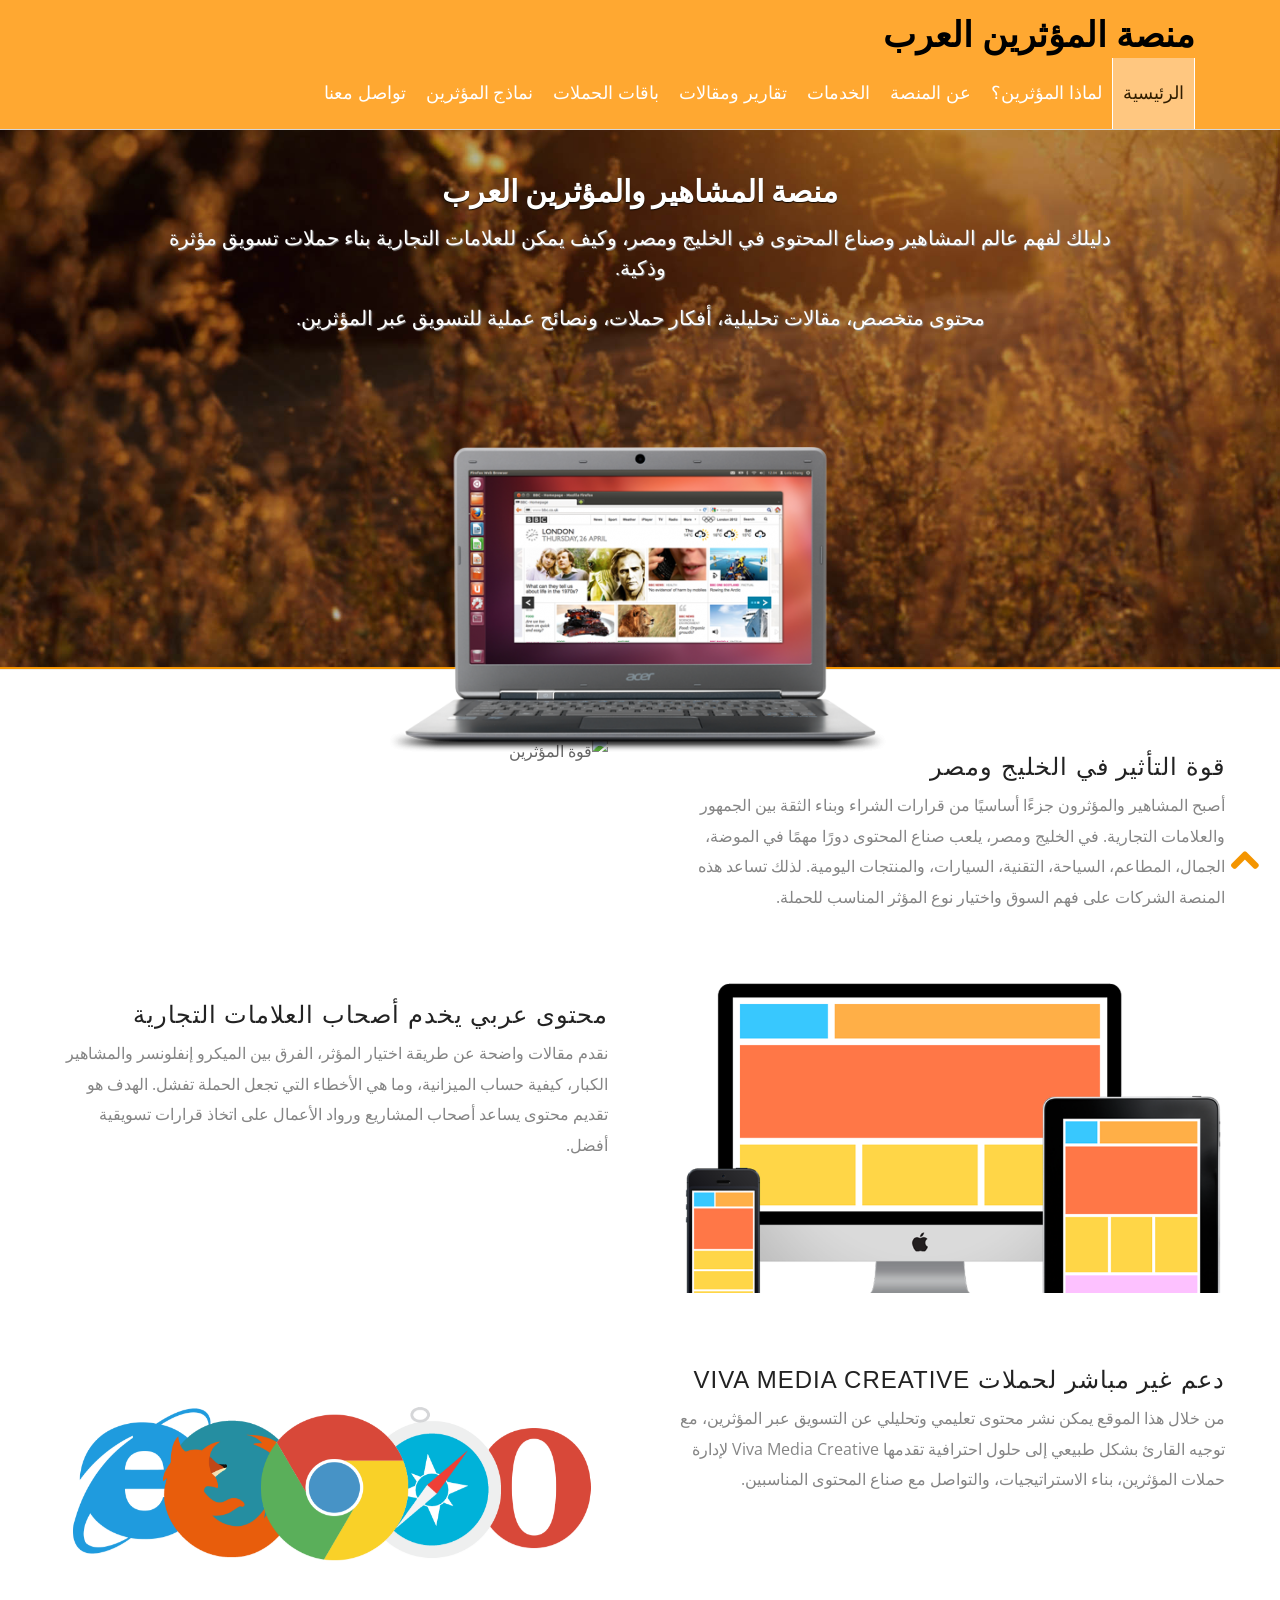
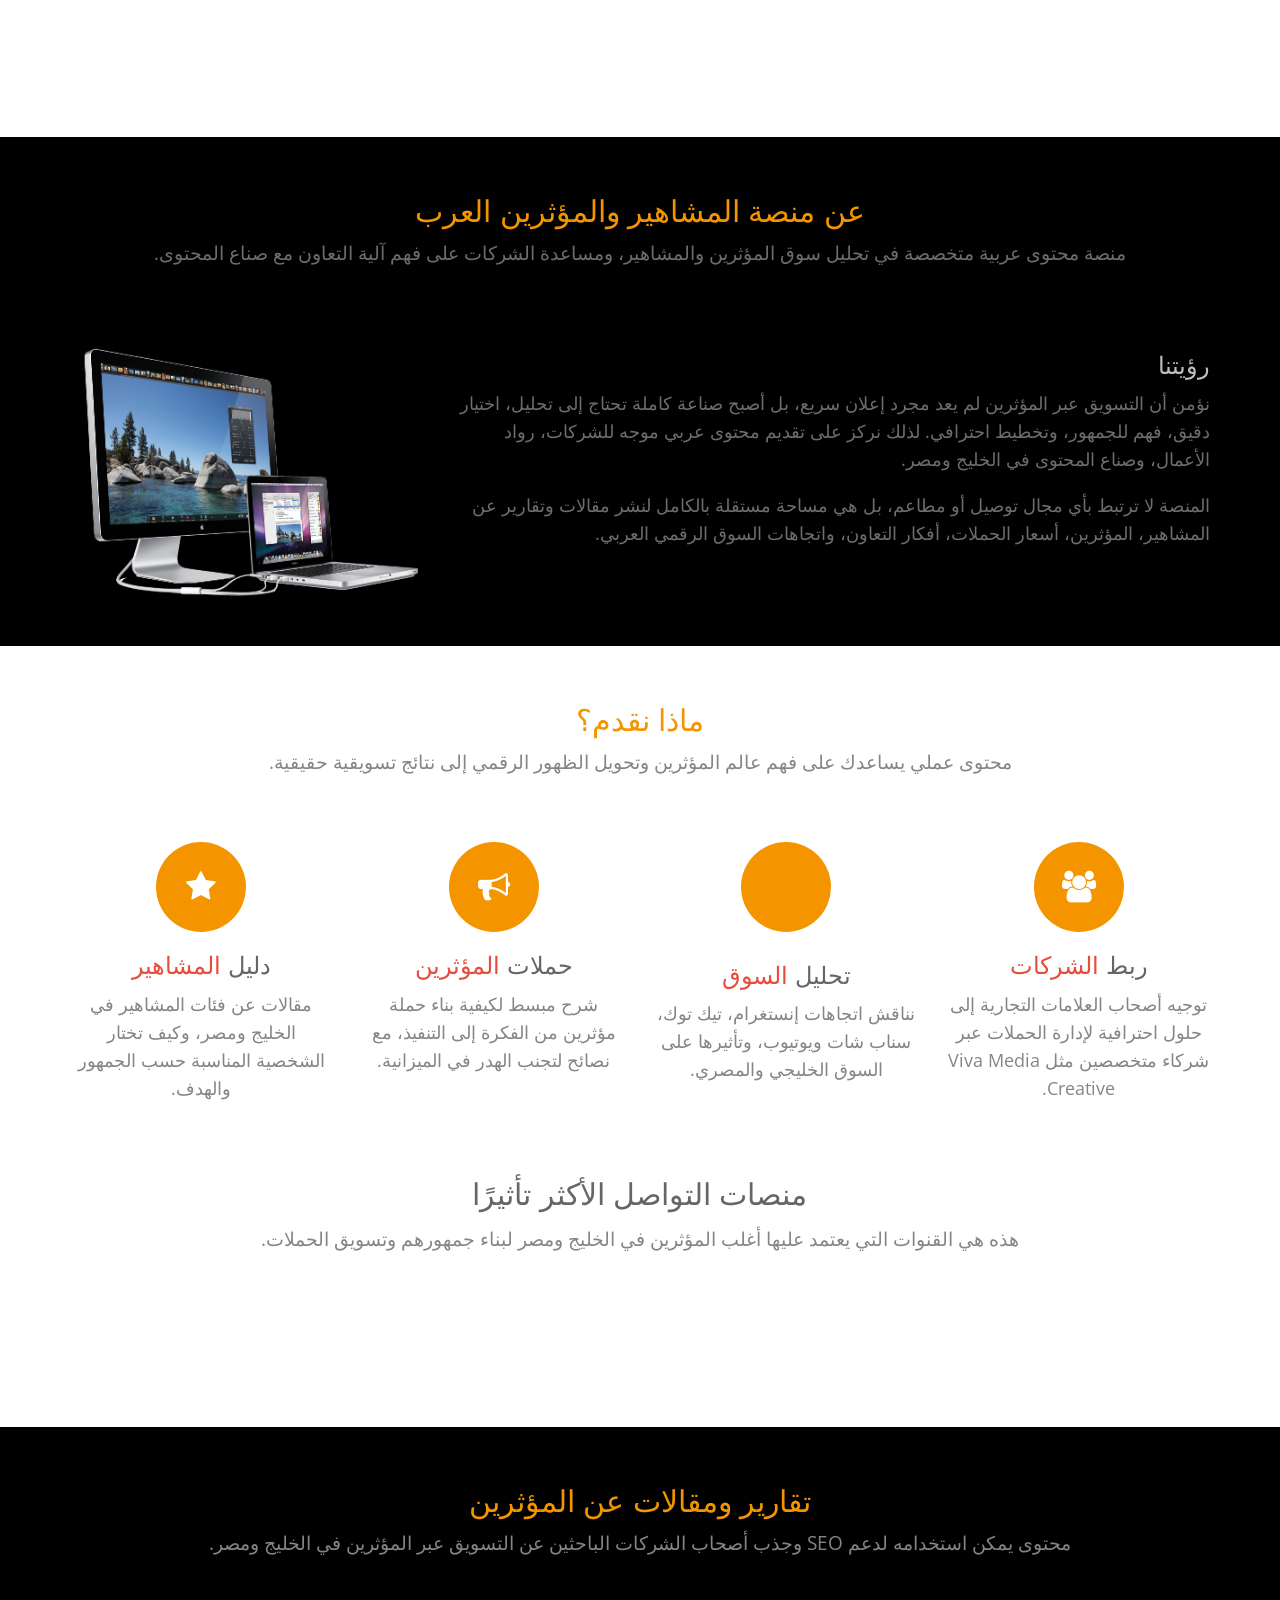
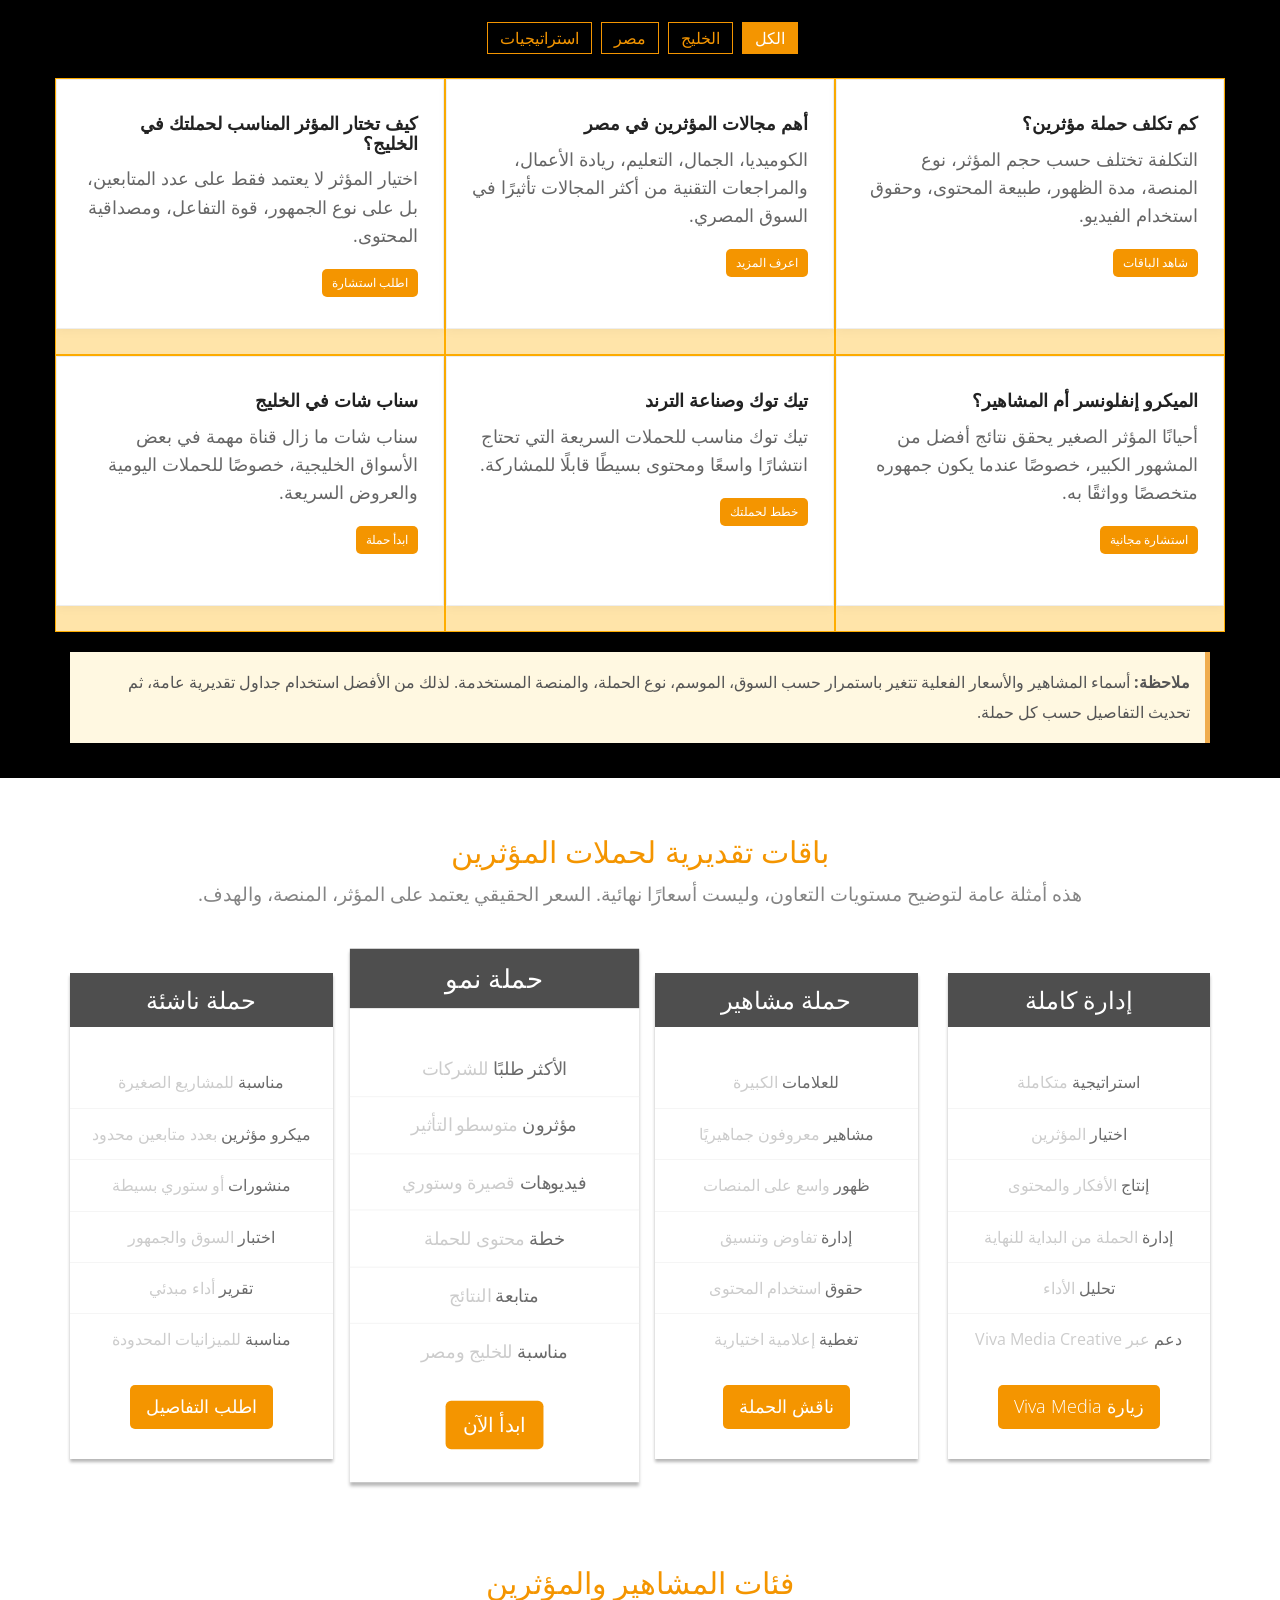
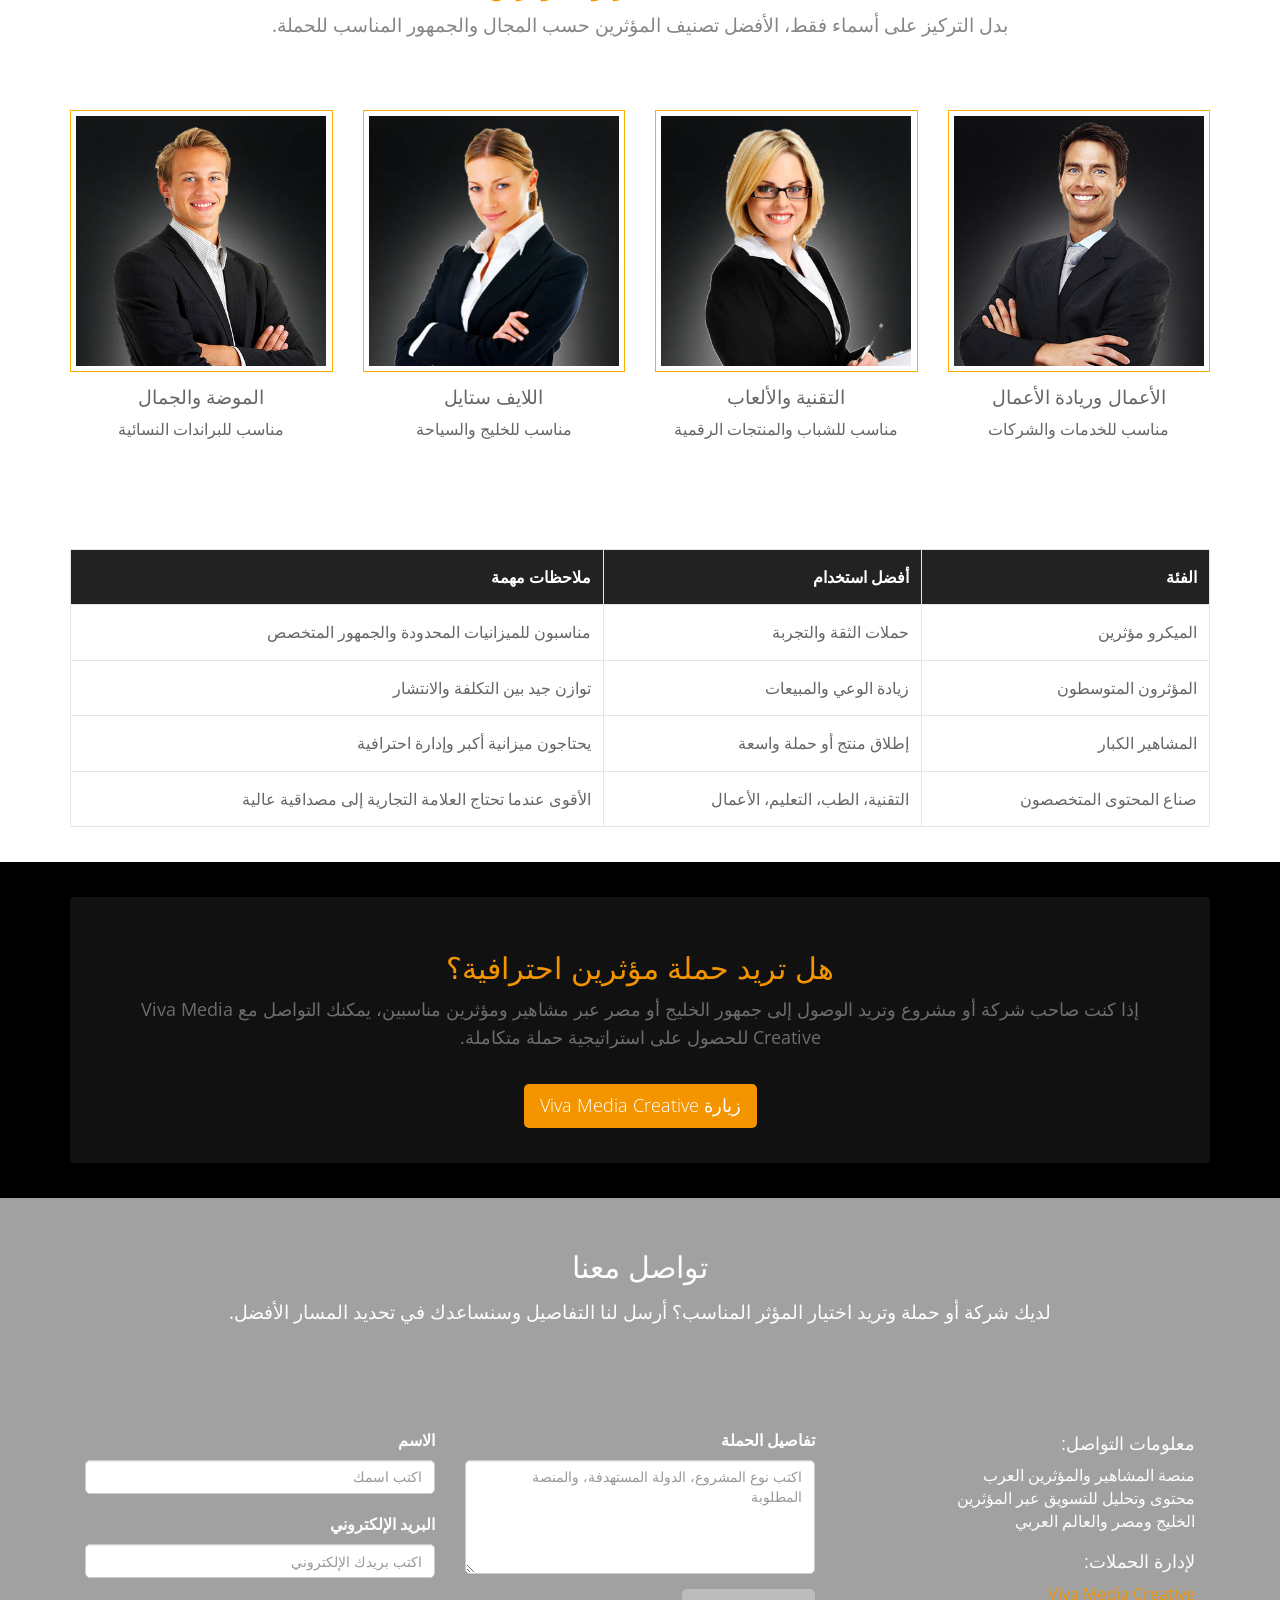
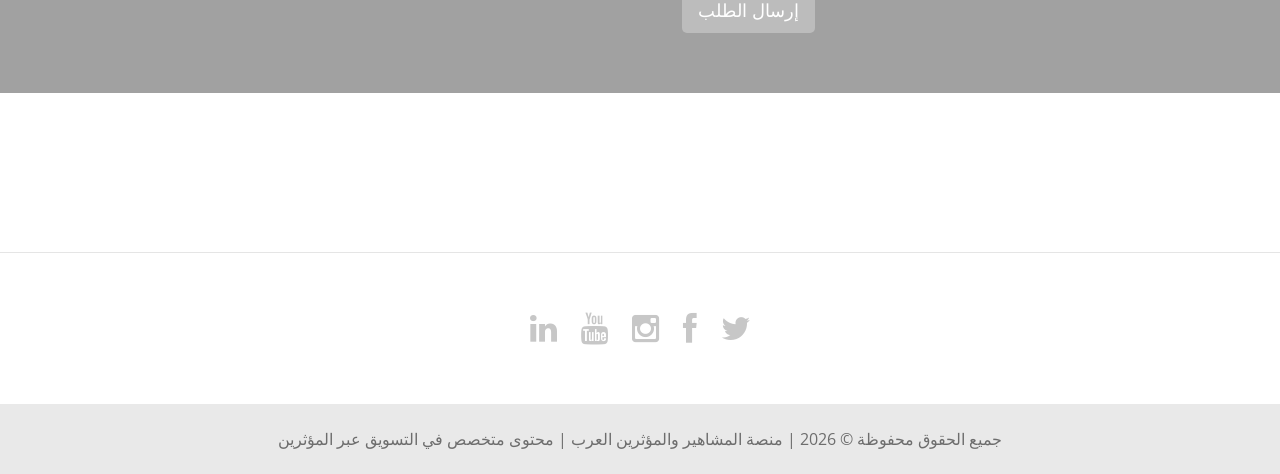
==== commit 62256edb: "Update index.html" ====
--- a/index.html
+++ b/index.html
@@ -160,7 +160,7 @@
         </p>
       </div>
       <div class="six columns feature-media left">
-        <img src="images/feature-img-1.png" alt="قوة المؤثرين">
+        <img src="images/arab-influencers-real-life-content.jpg" alt="قوة المؤثرين">
       </div>
     </div>
 
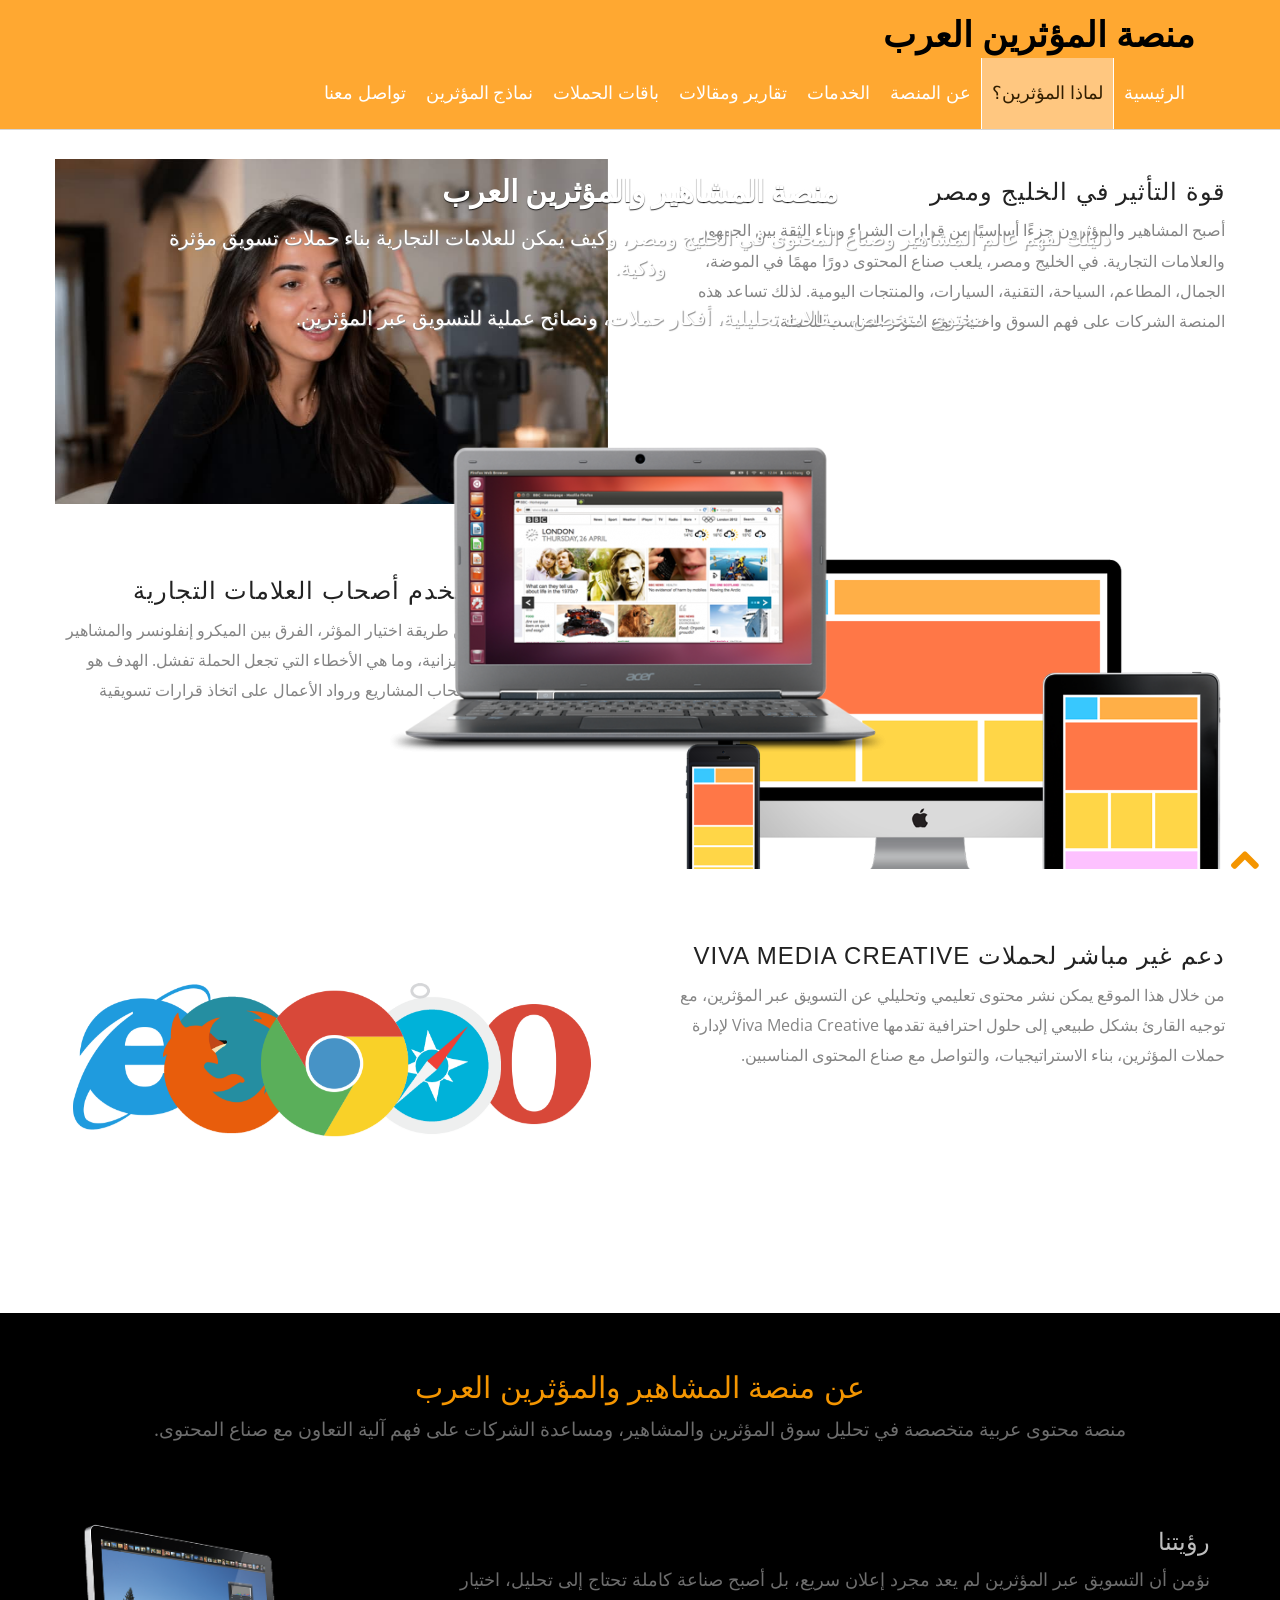
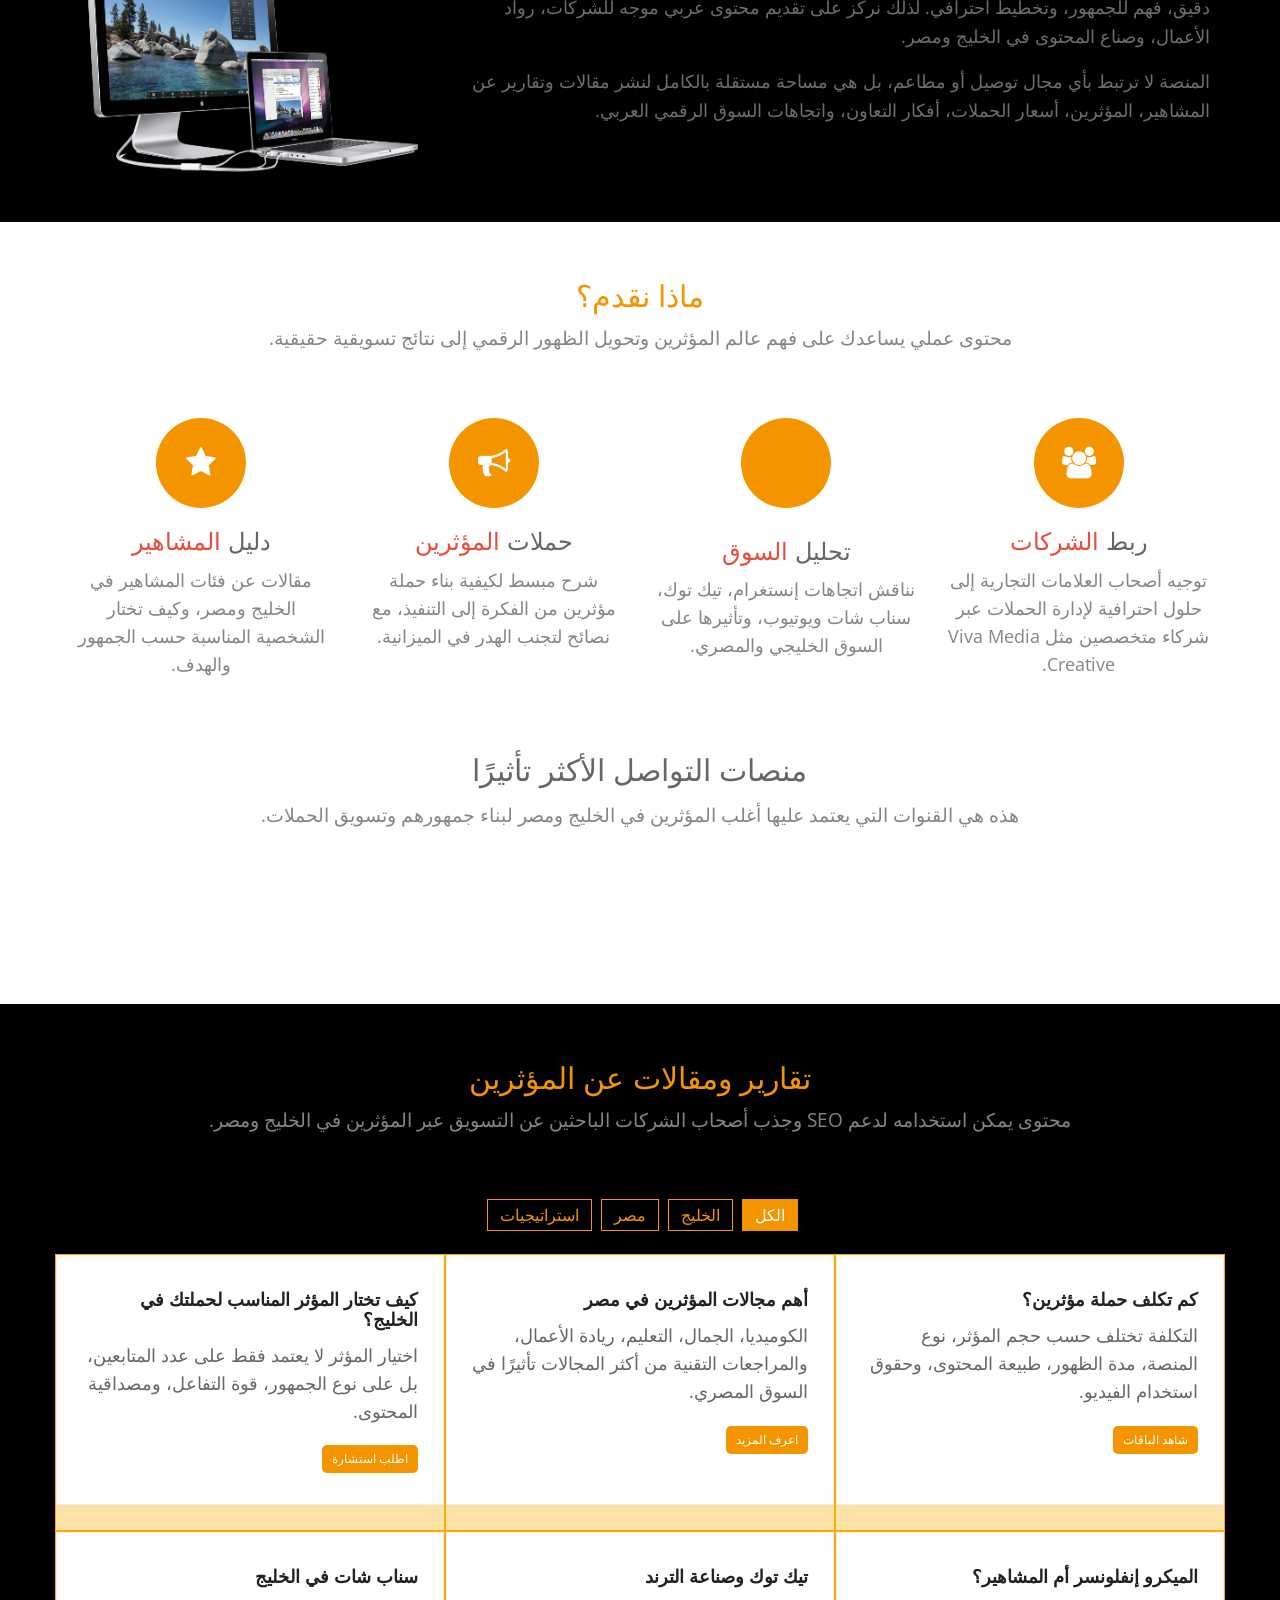
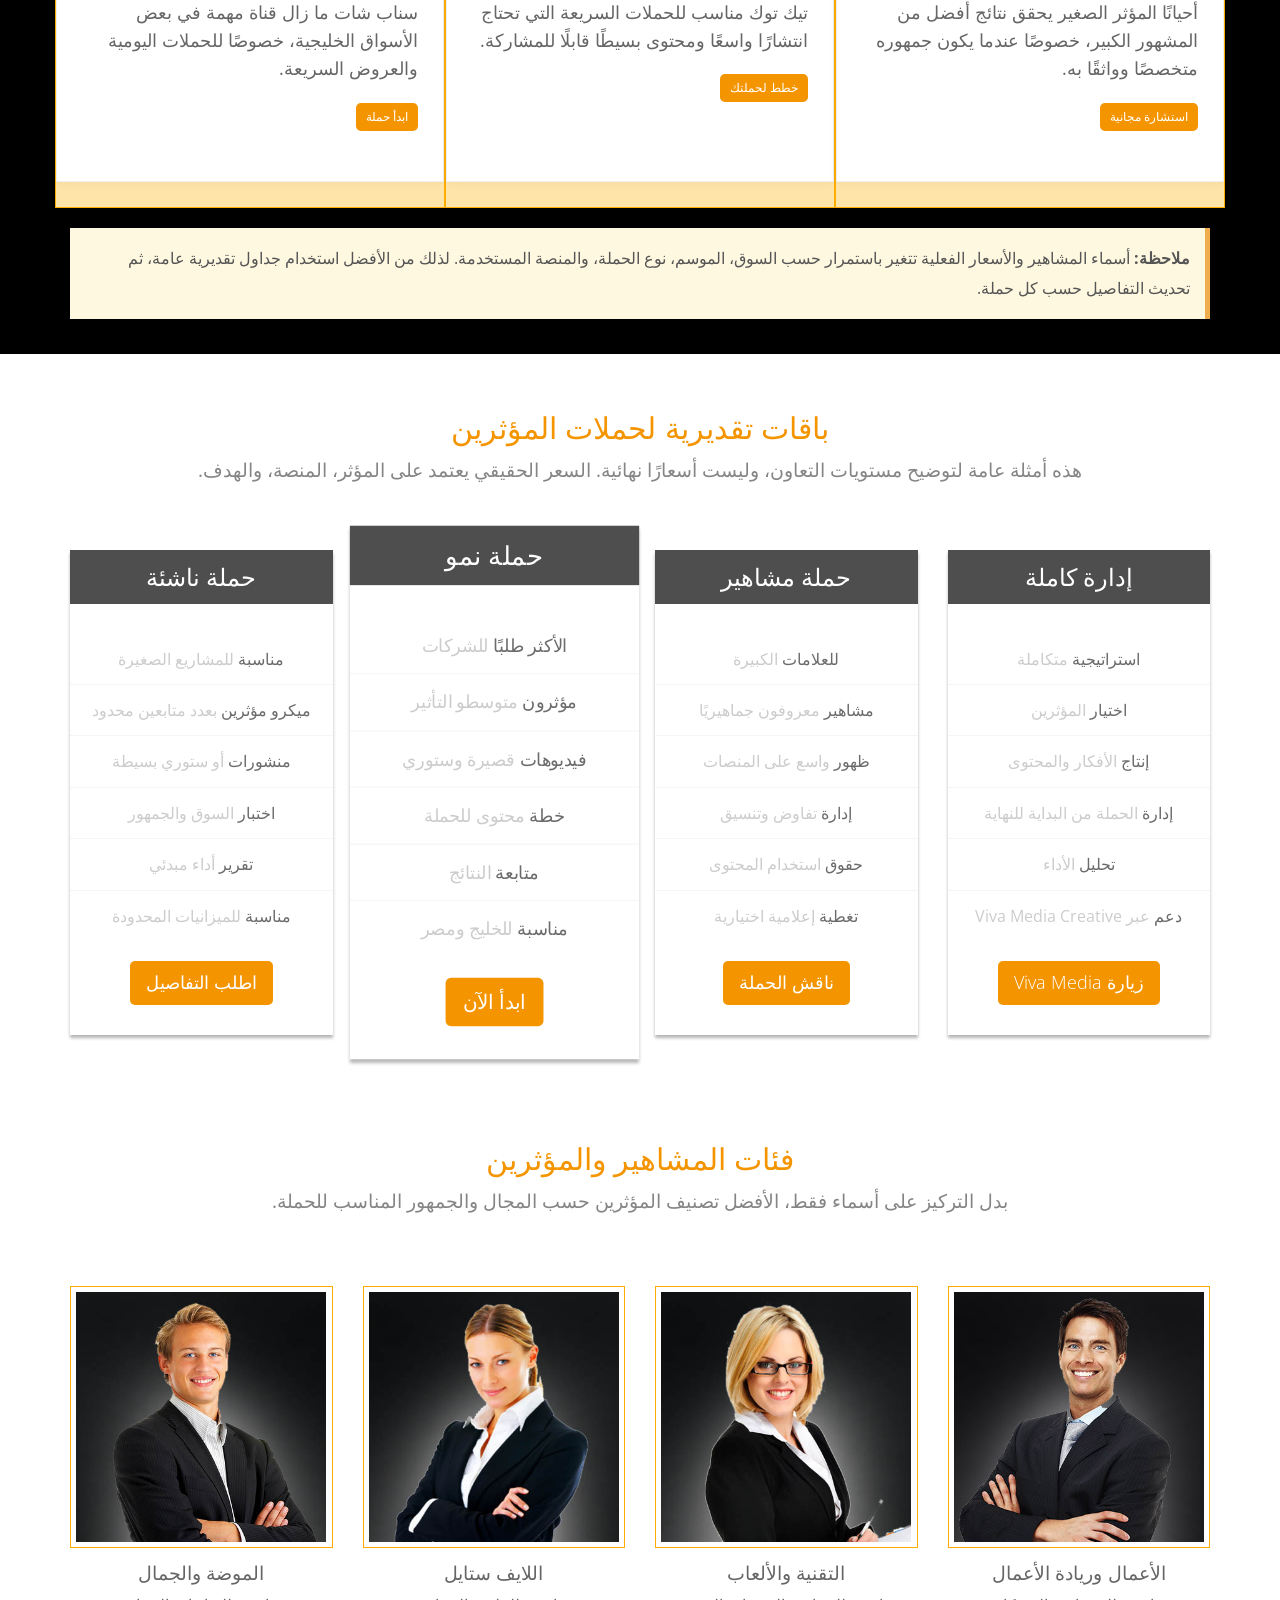
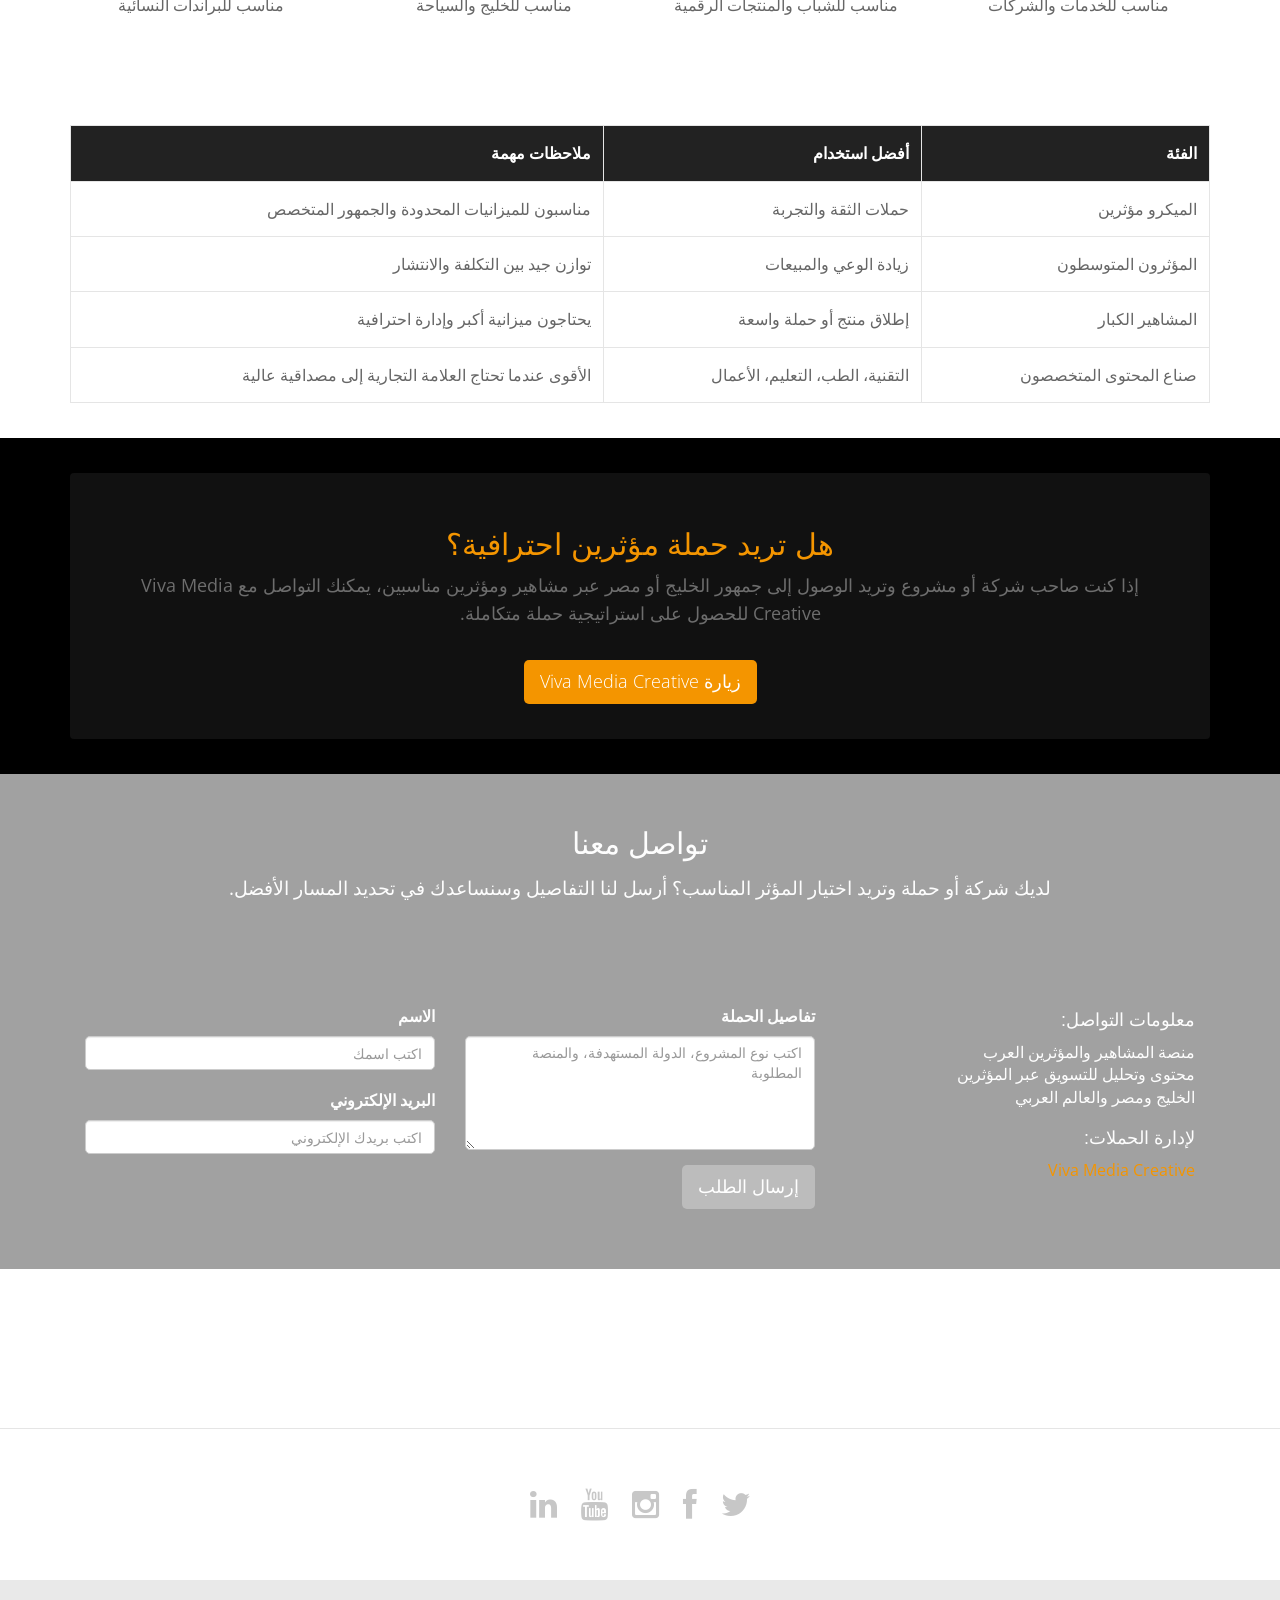
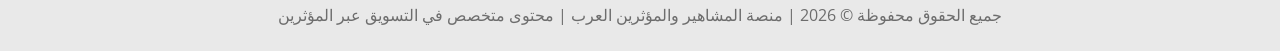
==== commit 248a28d0: "Update index.html" ====
--- a/index.html
+++ b/index.html
@@ -128,7 +128,7 @@
 
 <section id="home">
   <div class="banner-container">
-    <img src="images/banner-bg.jpg" alt="منصة المؤثرين العرب" />
+    <img src="images/hero-arab-influencers-luxury-platform-cinematic-black-gold.jpg" alt="منصة المؤثرين العرب" />
     <div class="container banner-content">
       <div class="hero-text animated fadeInDownBig">
         <h1 class="responsive-headline" style="font-size: 40px;">منصة المشاهير والمؤثرين العرب</h1>
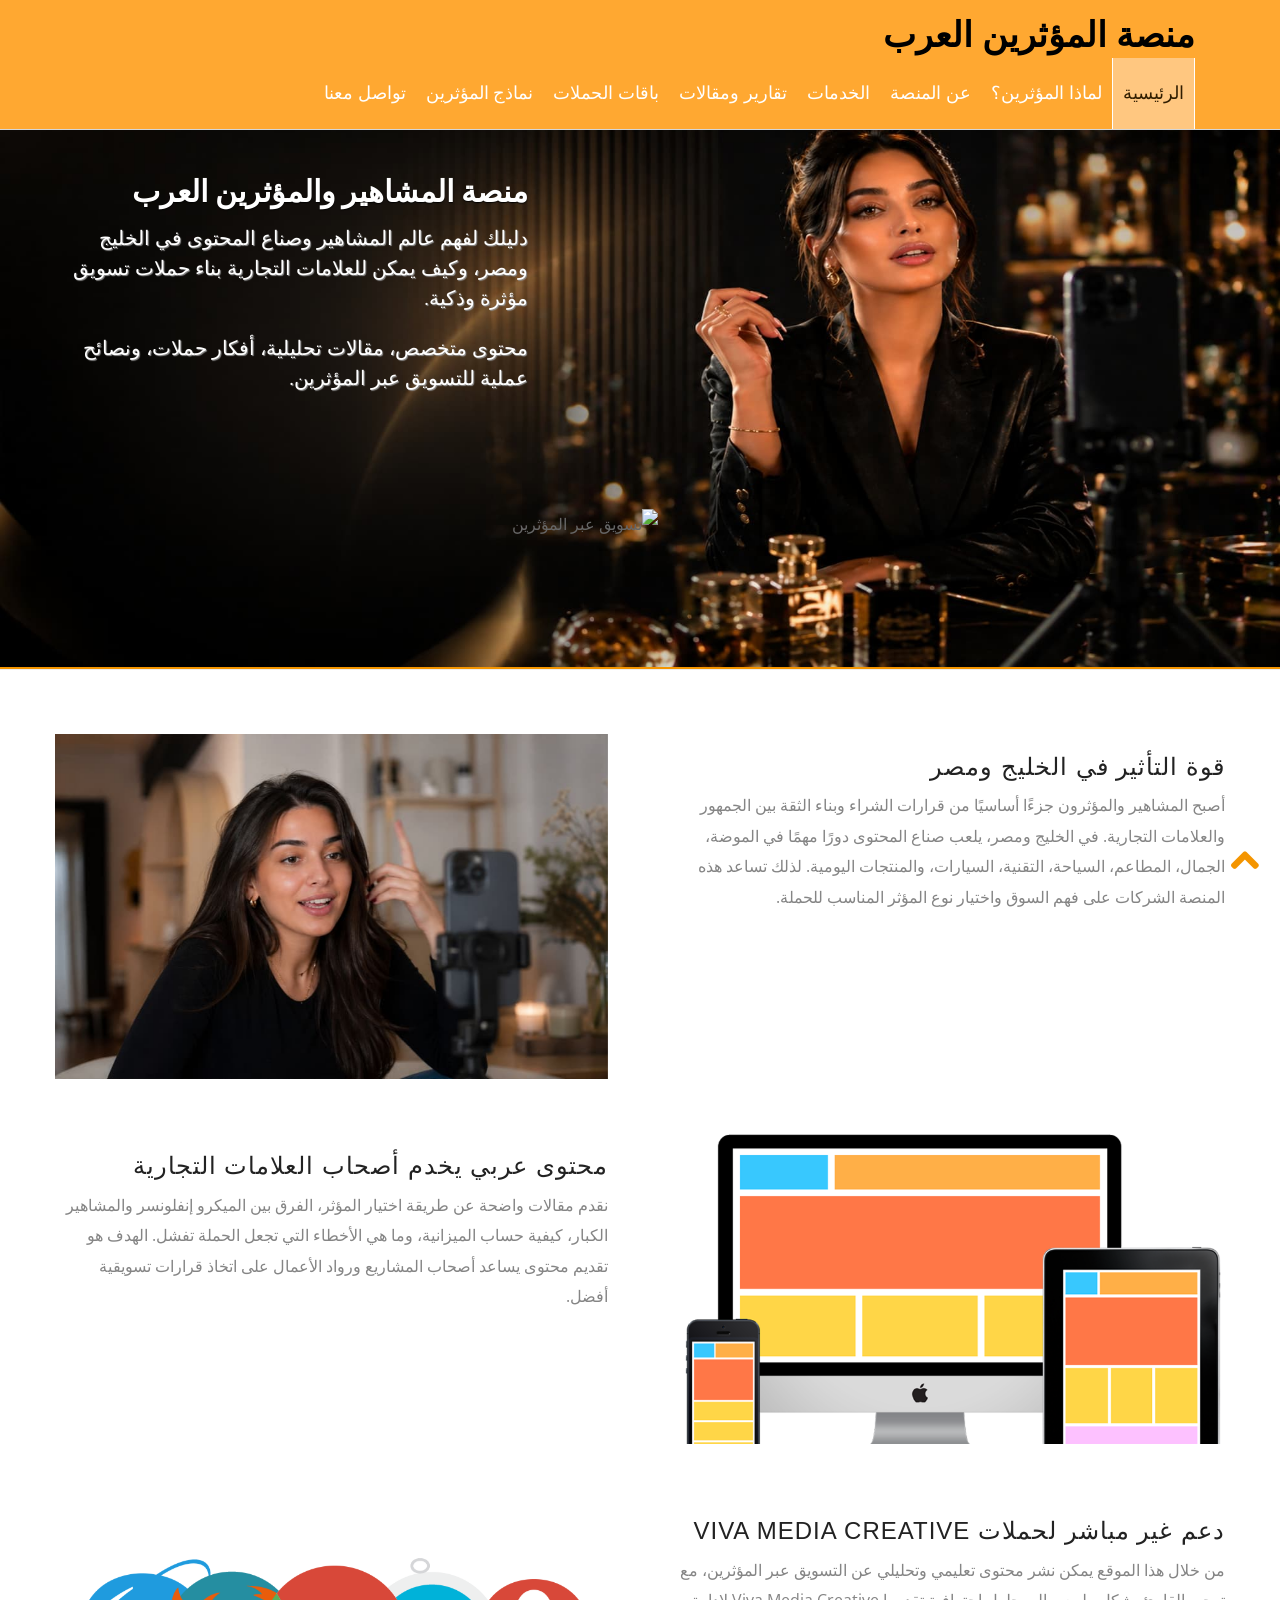
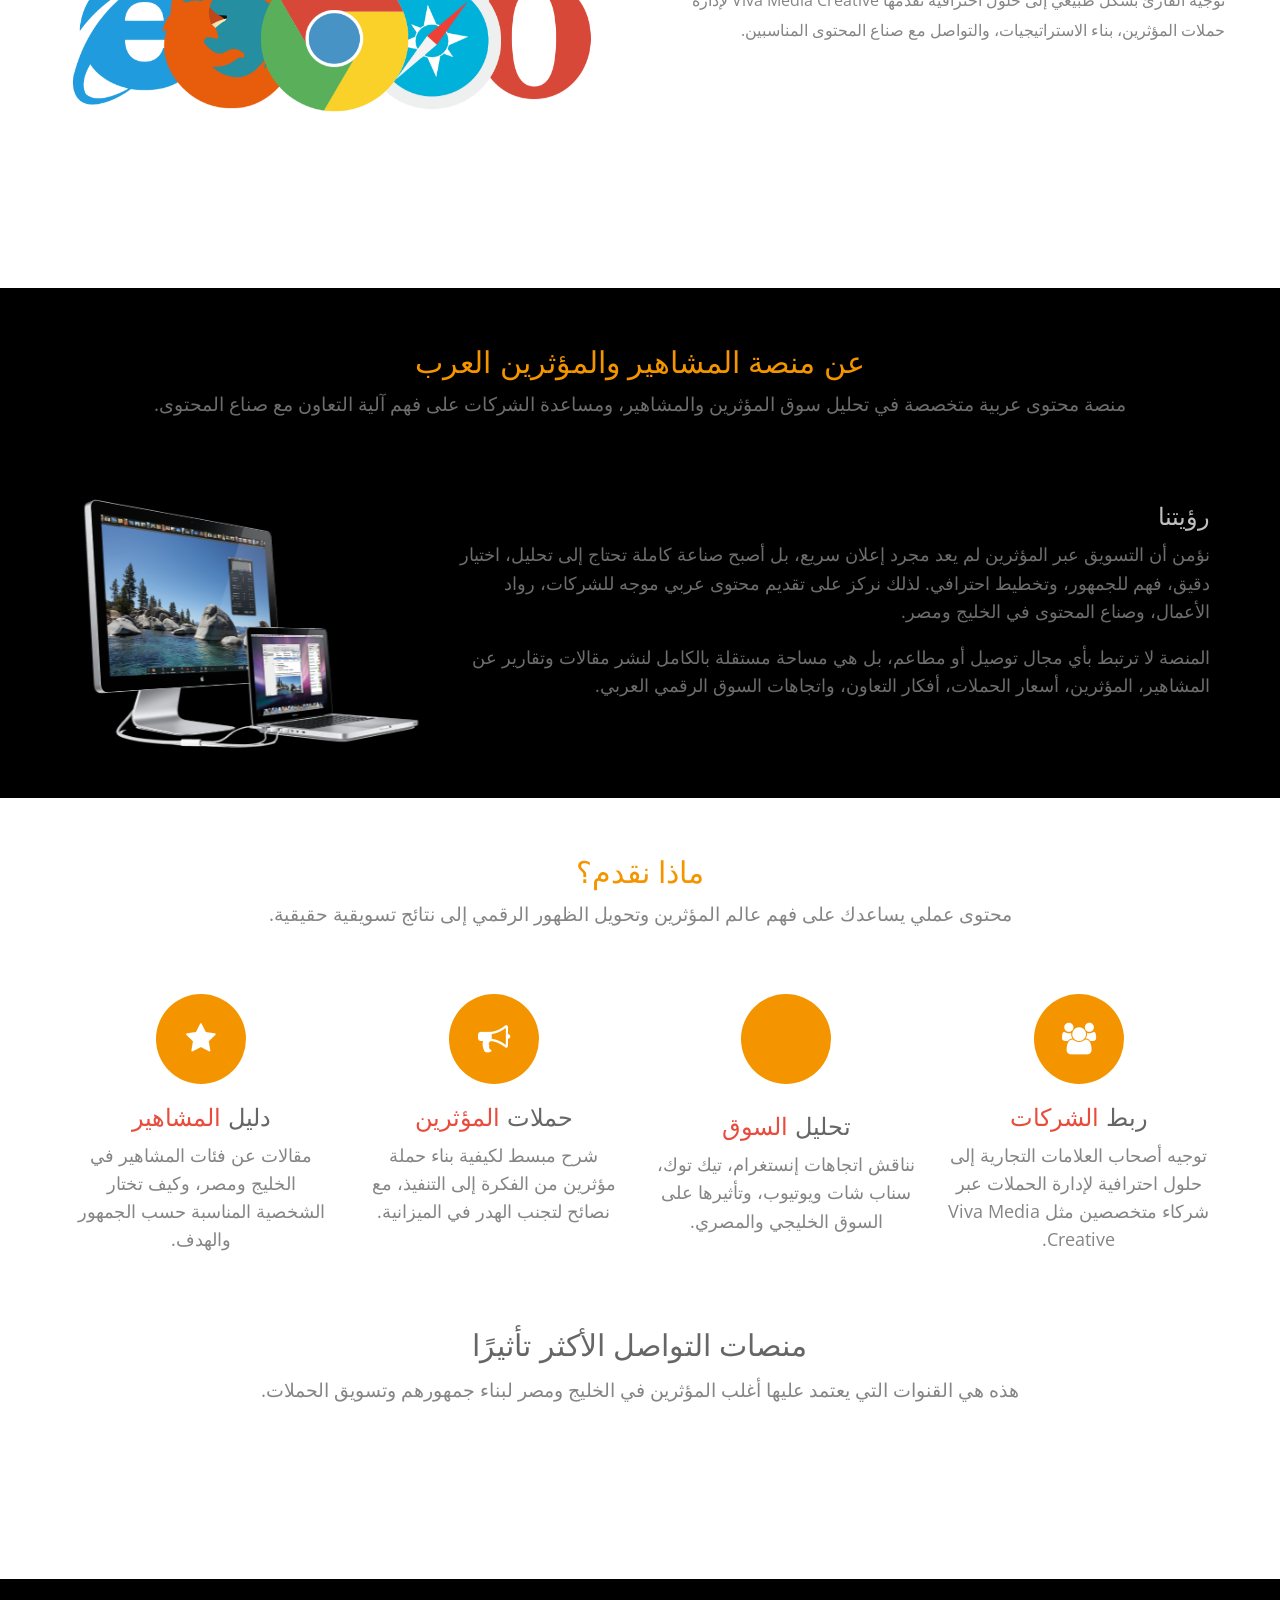
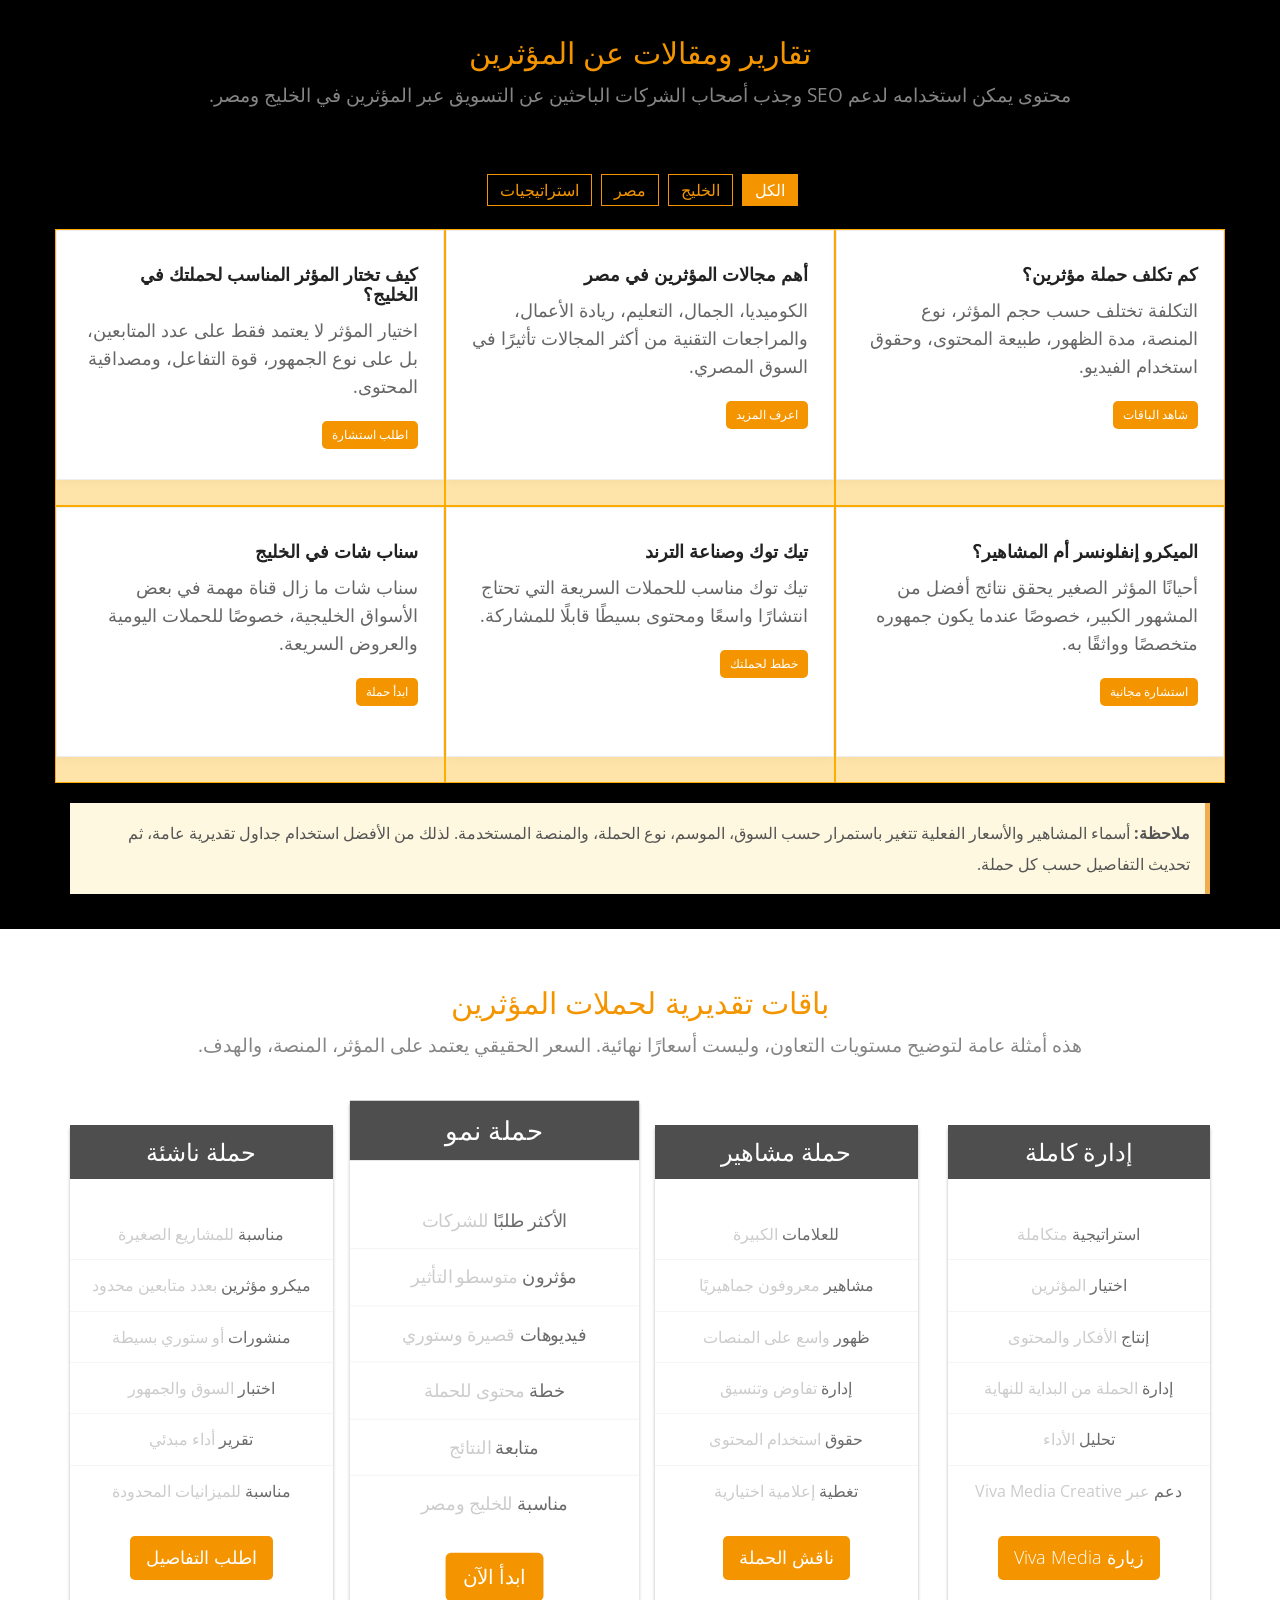
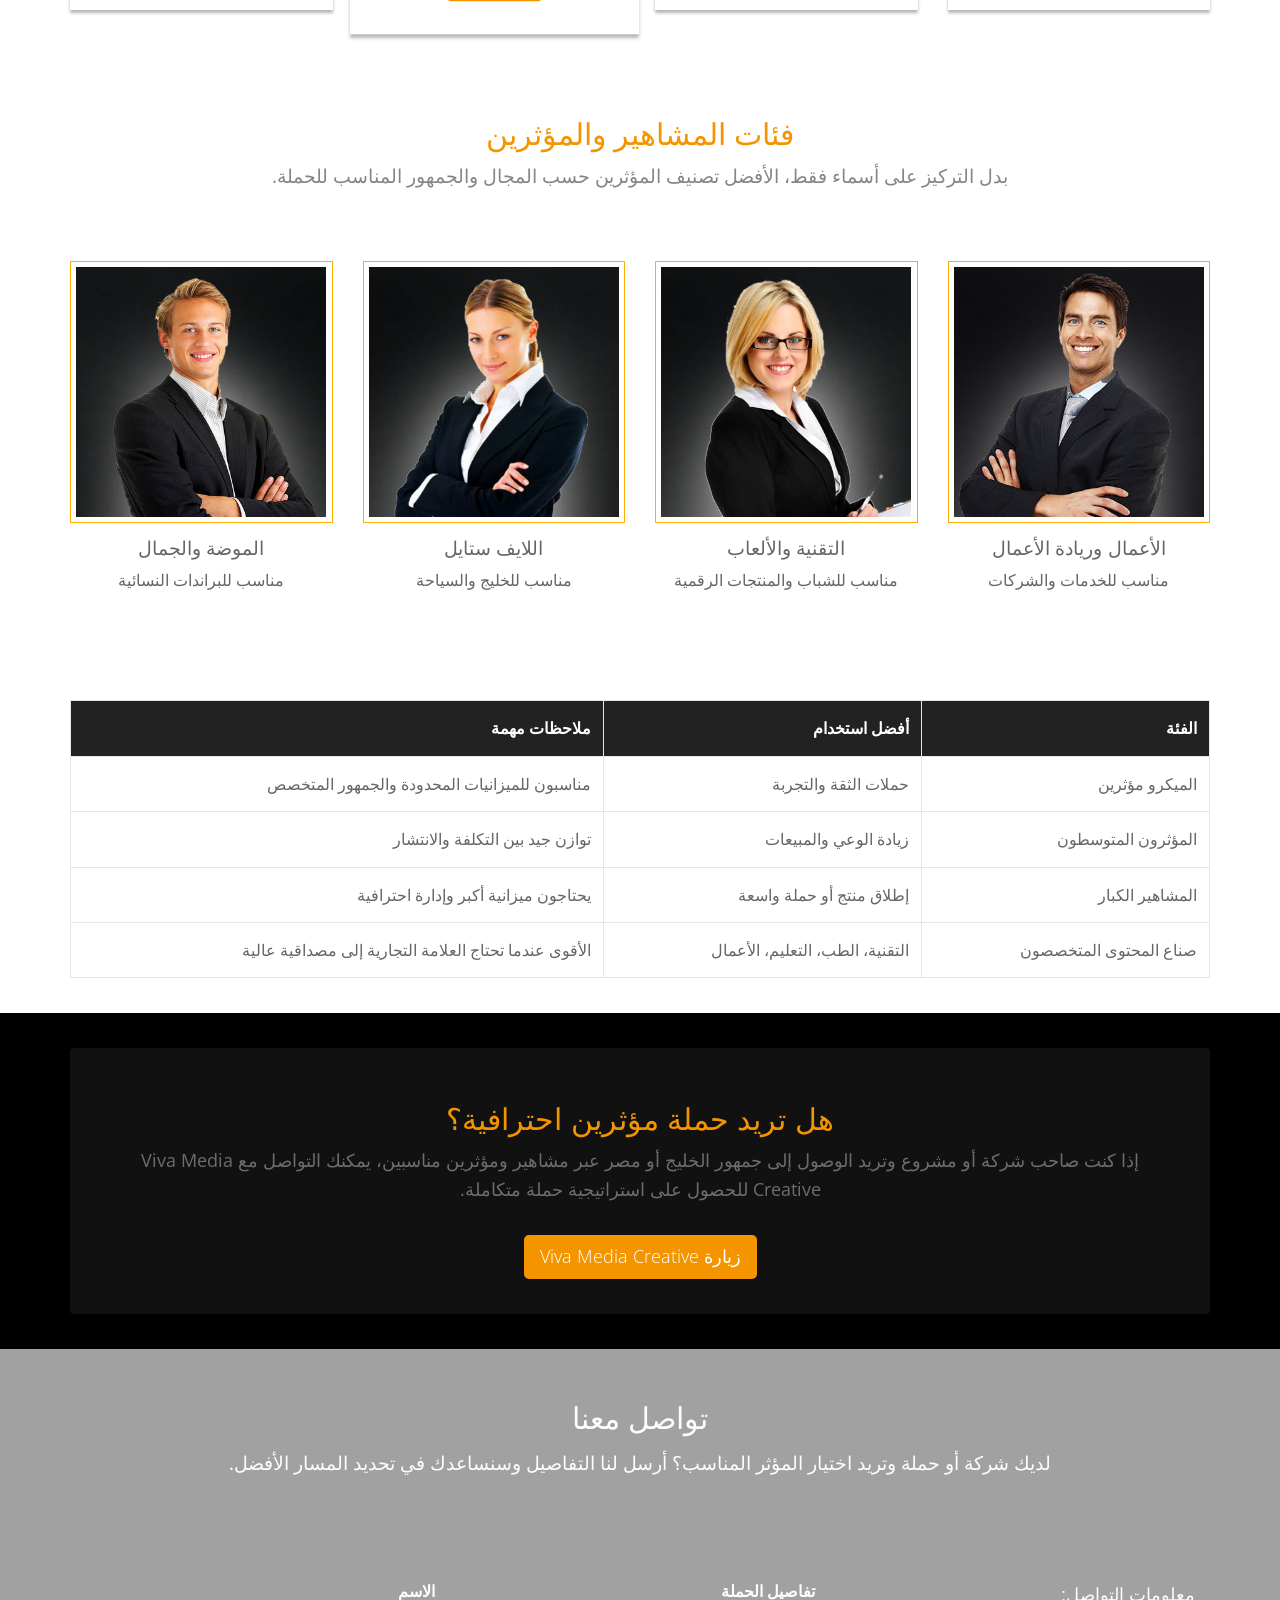
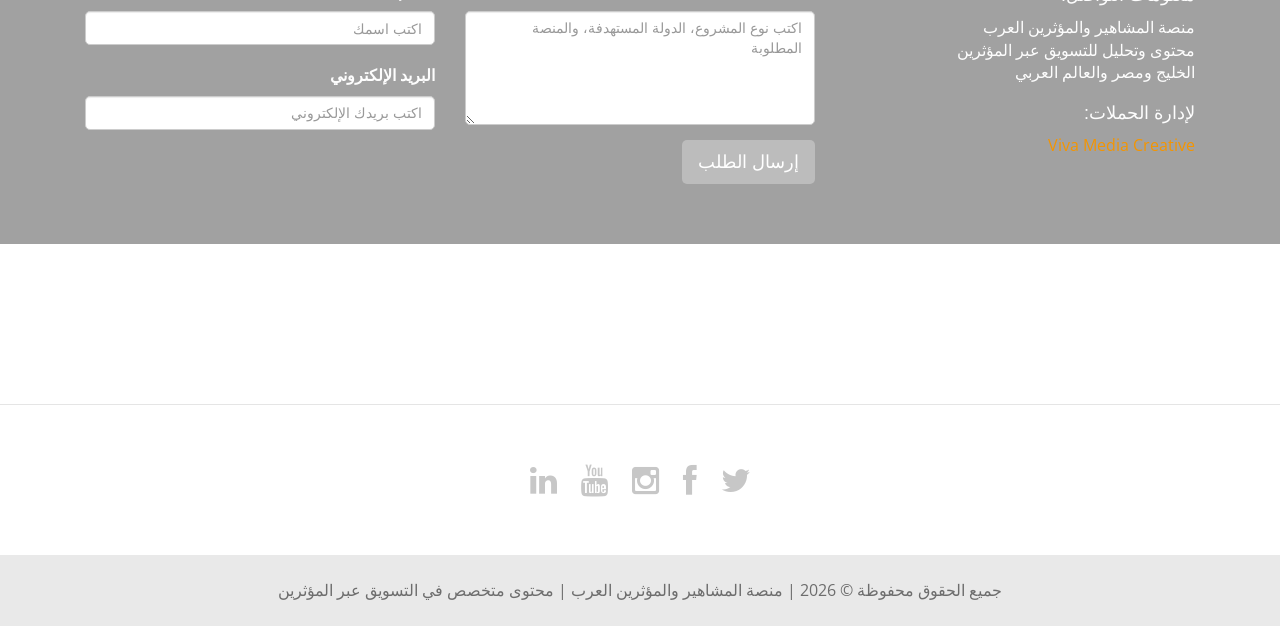
==== commit 34e6d8e7: "Update index.html" ====
--- a/index.html
+++ b/index.html
@@ -142,7 +142,7 @@
       </div>
 
       <div class="hero-img">
-        <img src="images/homepage-1204-background-lapto.png" alt="تسويق عبر المؤثرين" class="text-center animated fadeInUpBig"/>
+        <img src="images/hero-arab-influencers-dark-luxury-bg.jpg" alt="تسويق عبر المؤثرين" class="text-center animated fadeInUpBig"/>
       </div>
     </div>
   </div>
--- a/css/styles.css
+++ b/css/styles.css
@@ -239,15 +239,15 @@
 
 .hero-text {
     color: #676e73;
-    width: 83%;
-    text-align: center;
-    margin: 10% auto 24px auto;
+    width: 50%;
+    text-align: left;
+    margin: 10% auto 24px 0;
 }
 
 .hero-text p {
     font: 16px/30px 'opensans-regular', sans-serif;
     padding: 0;
-    margin: 12px 8% 0;
+    margin: 12px 0 0;
     text-shadow: 0px 1px 2px rgba(0, 0, 0, .2);
 }
 /*.carousel-inner*/
@@ -1337,3 +1337,16 @@
 .isotopeWrapper article {
     margin: 0px;
 }
+#home .banner-content {
+    left: 0 !important;
+    right: auto !important;
+    width: 100% !important;
+}
+
+#home .hero-text {
+    width: 45% !important;
+    text-align: right !important;
+    margin: 10% auto 24px 0 !important;
+    padding-left: 40px !important;
+    padding-right: 0 !important;
+}
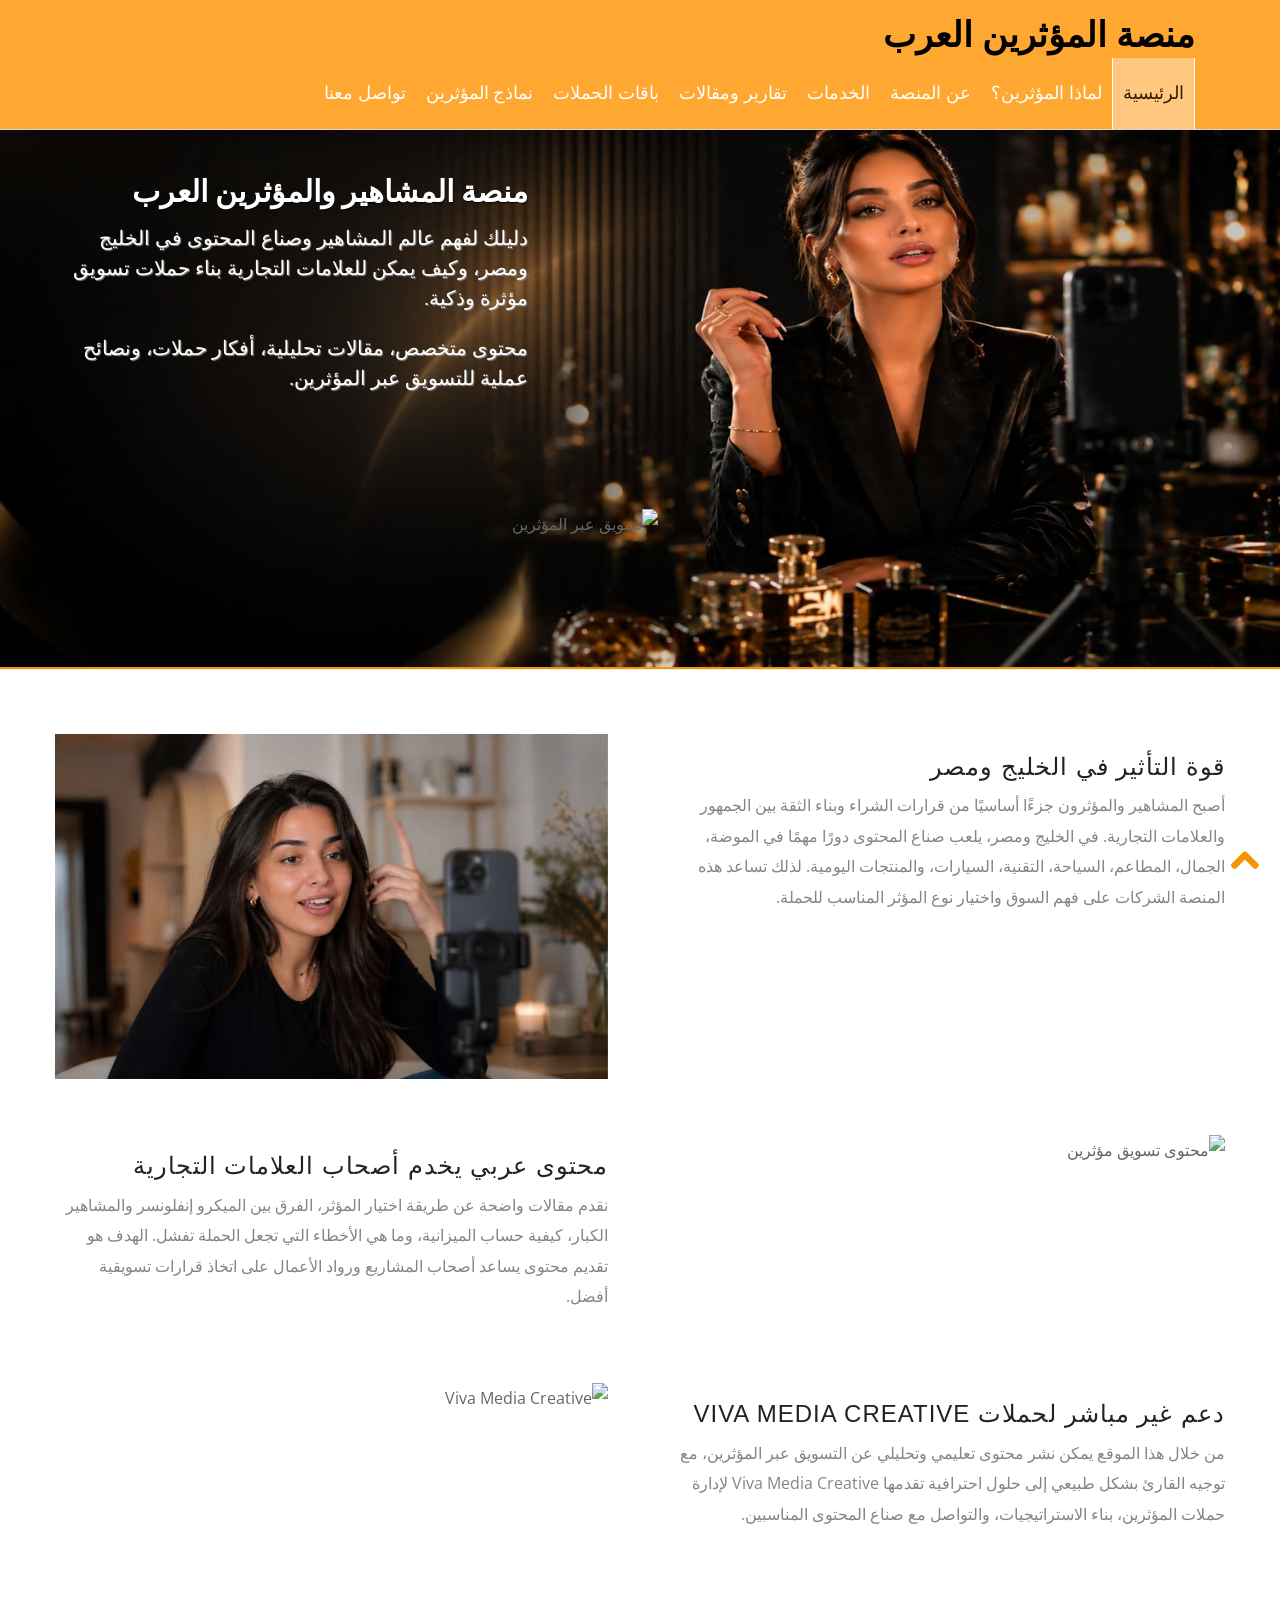
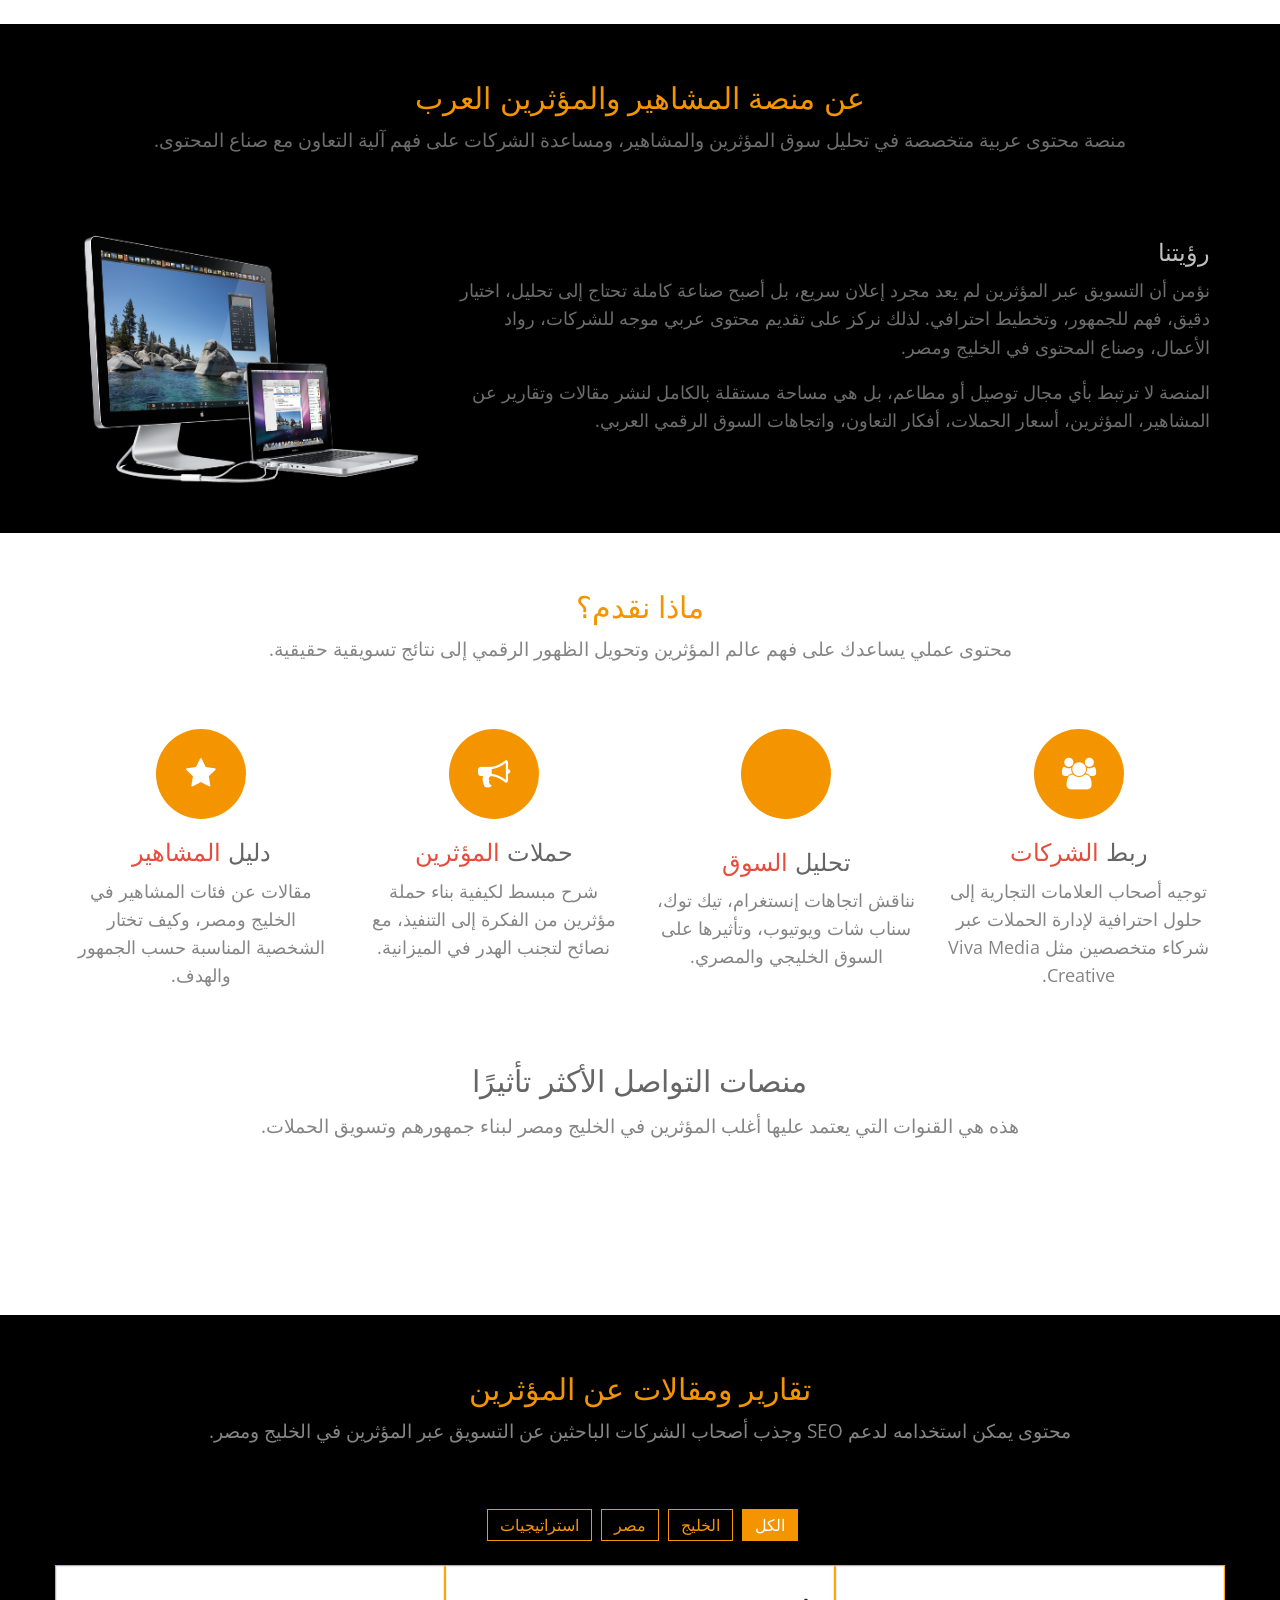
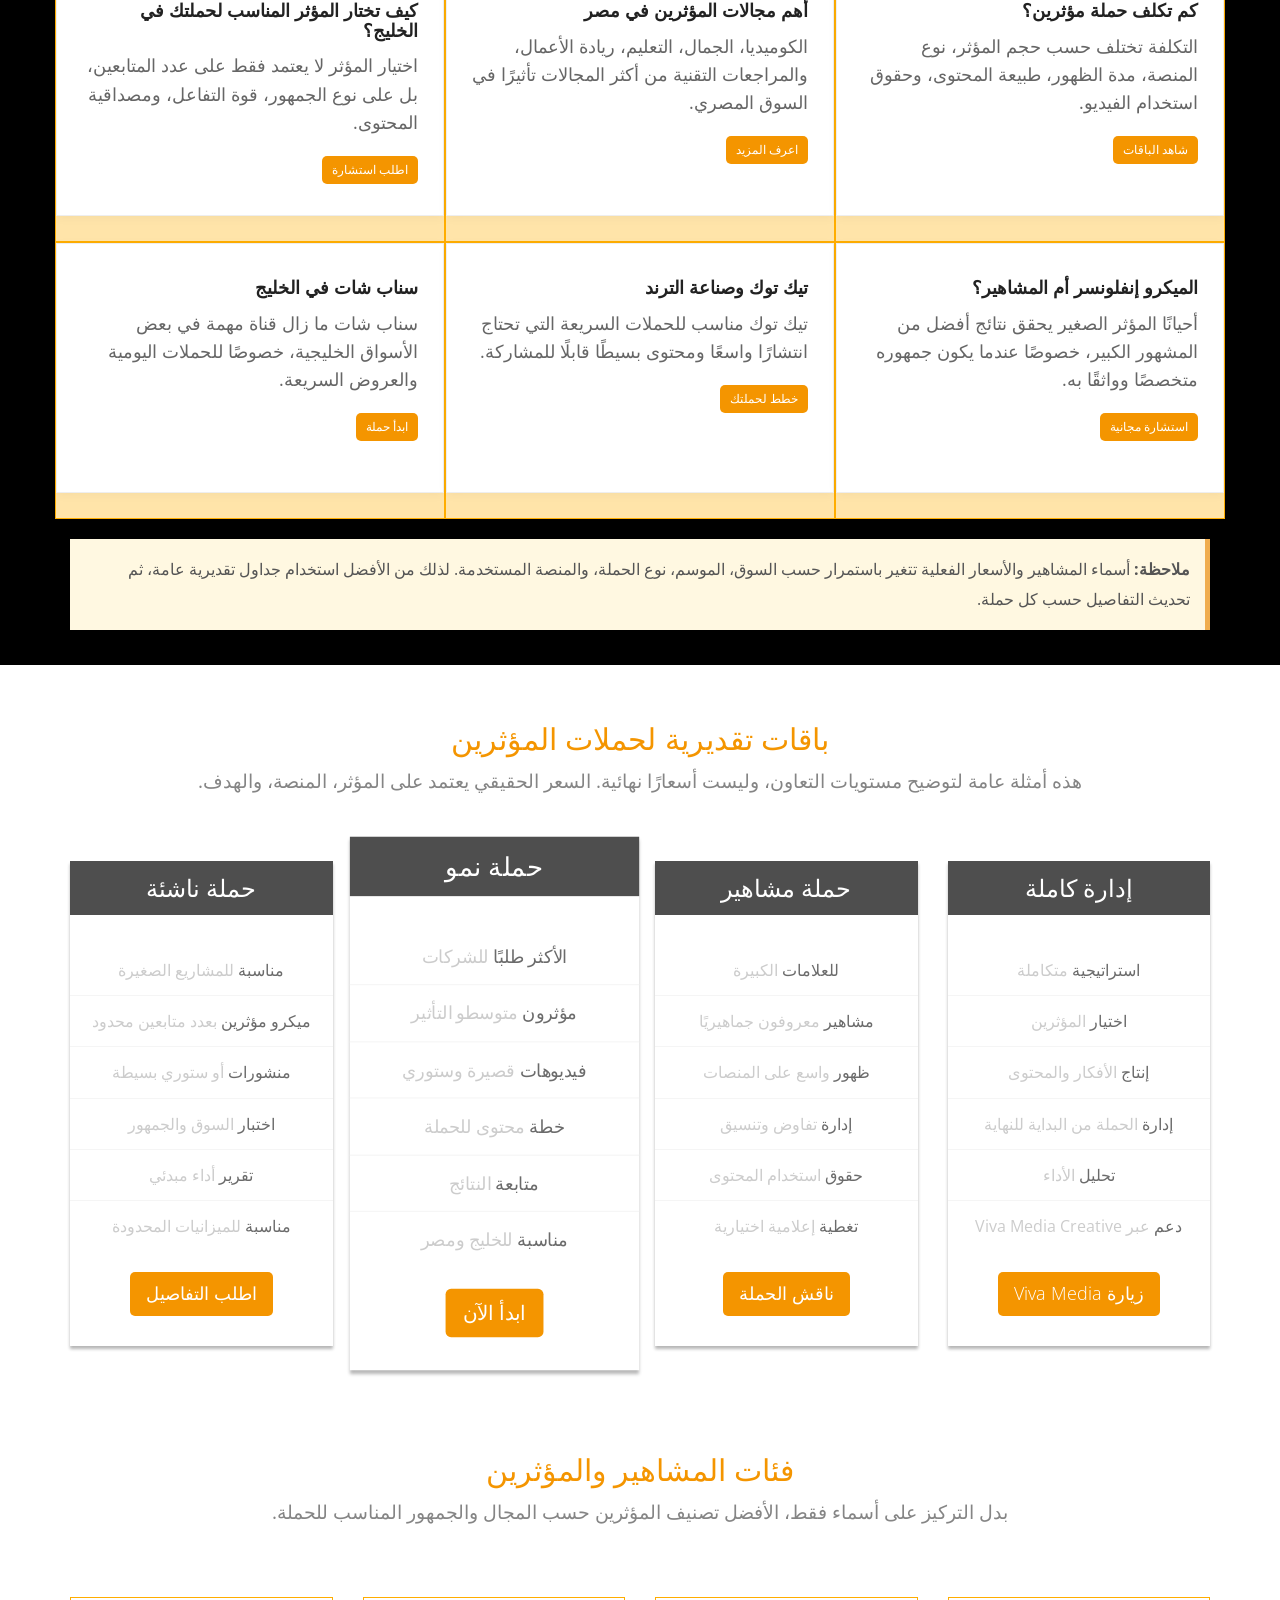
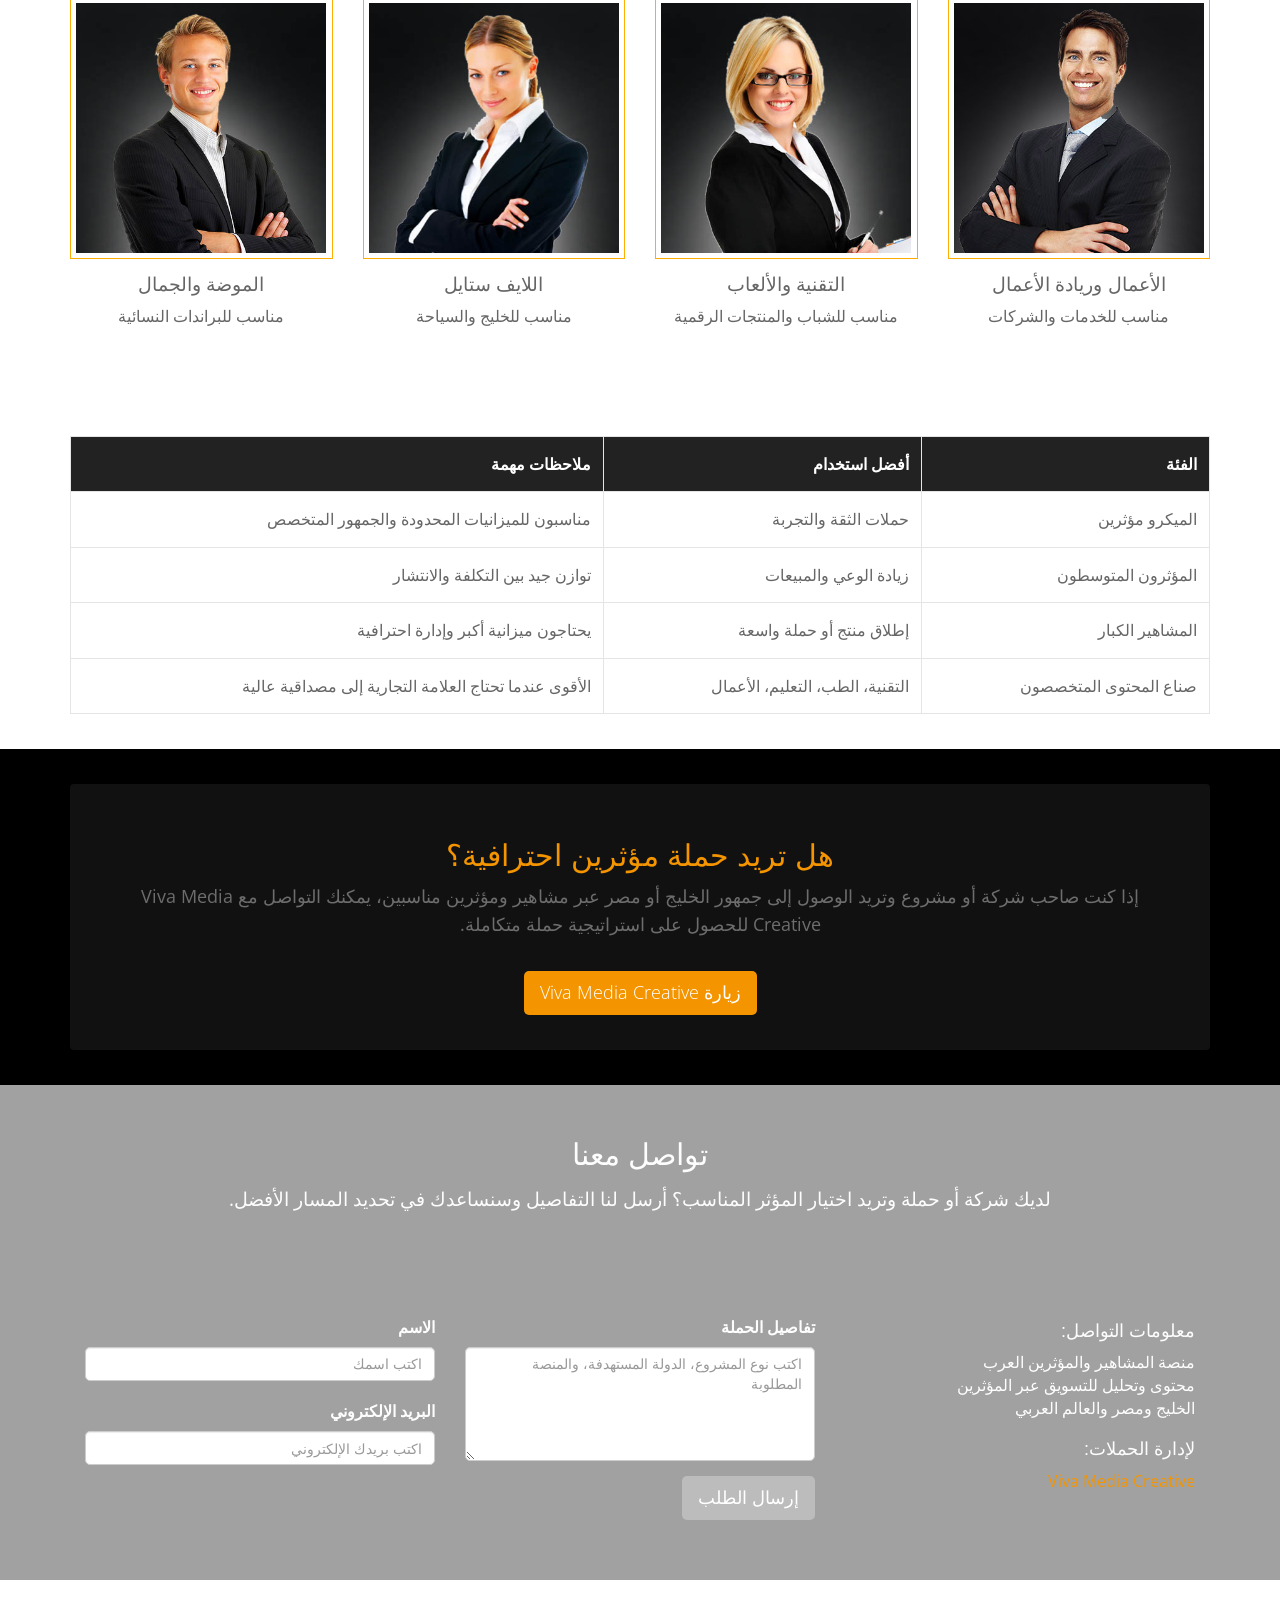
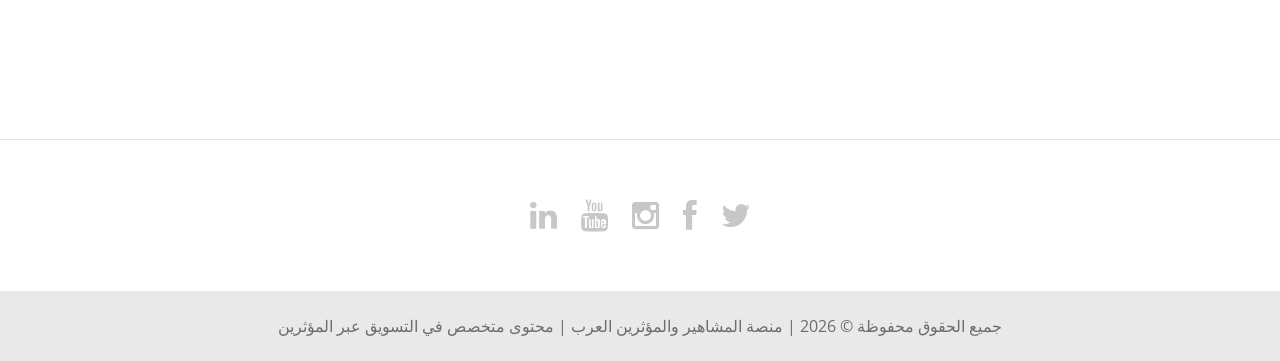
==== commit 950e2f92: "Update index.html" ====
--- a/index.html
+++ b/index.html
@@ -188,7 +188,7 @@
         </p>
       </div>
       <div class="six columns feature-media left">
-        <img src="images/feature-img-3.png" alt="Viva Media Creative">
+        <img src="images/feature-img-3.jpg" alt="Viva Media Creative">
       </div>
     </div>
   </div>
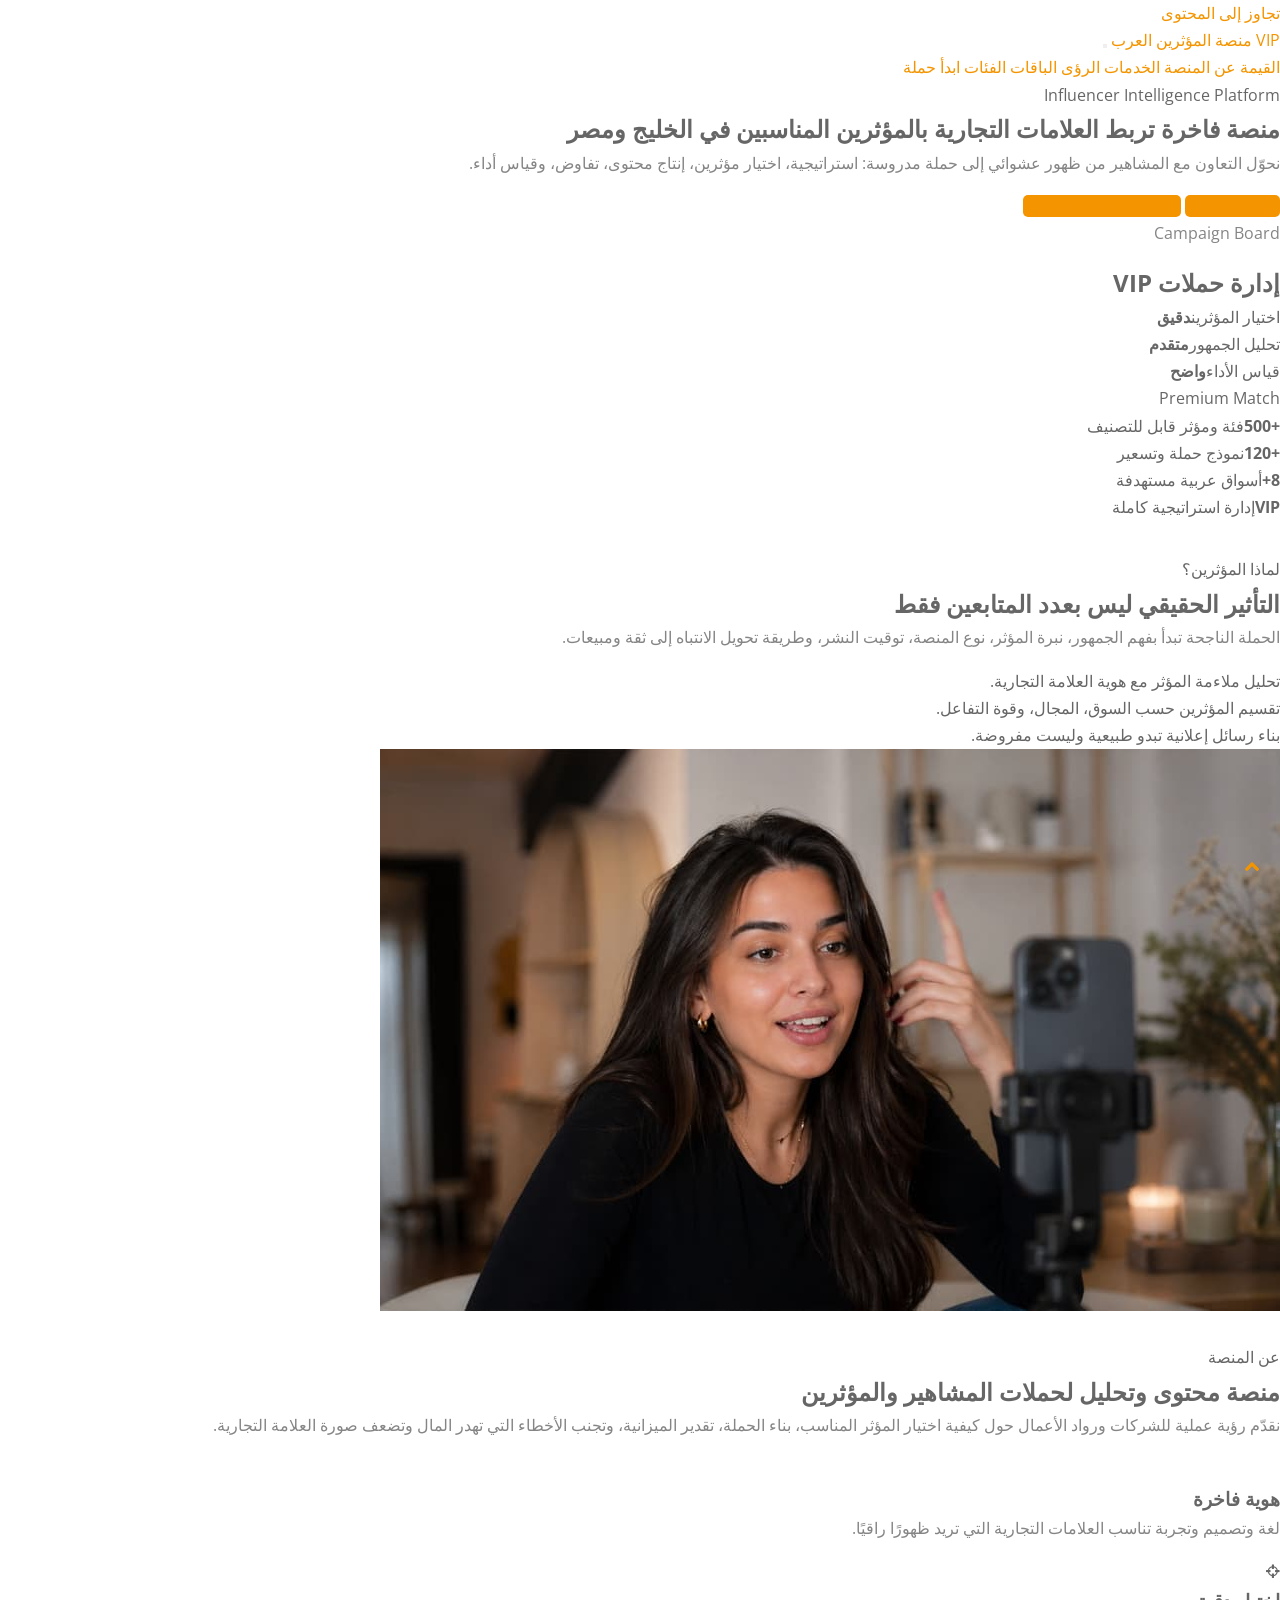
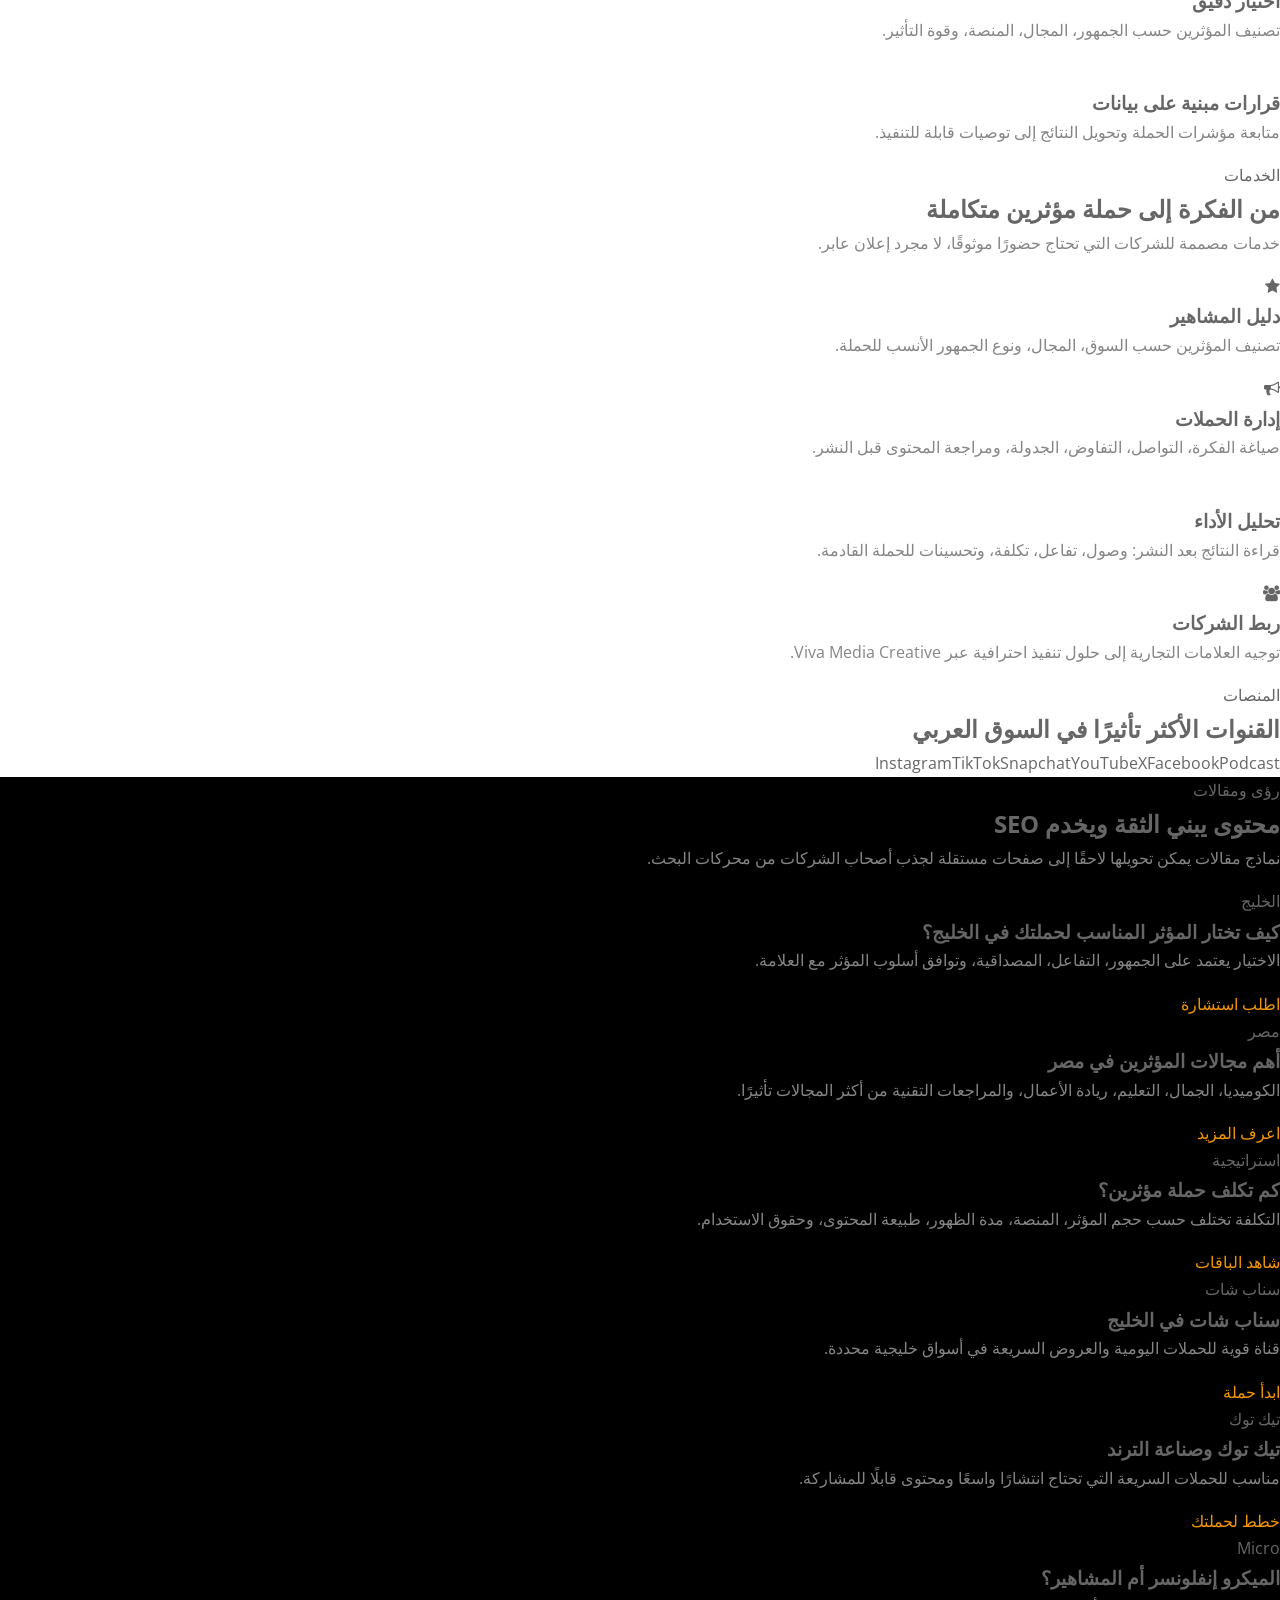
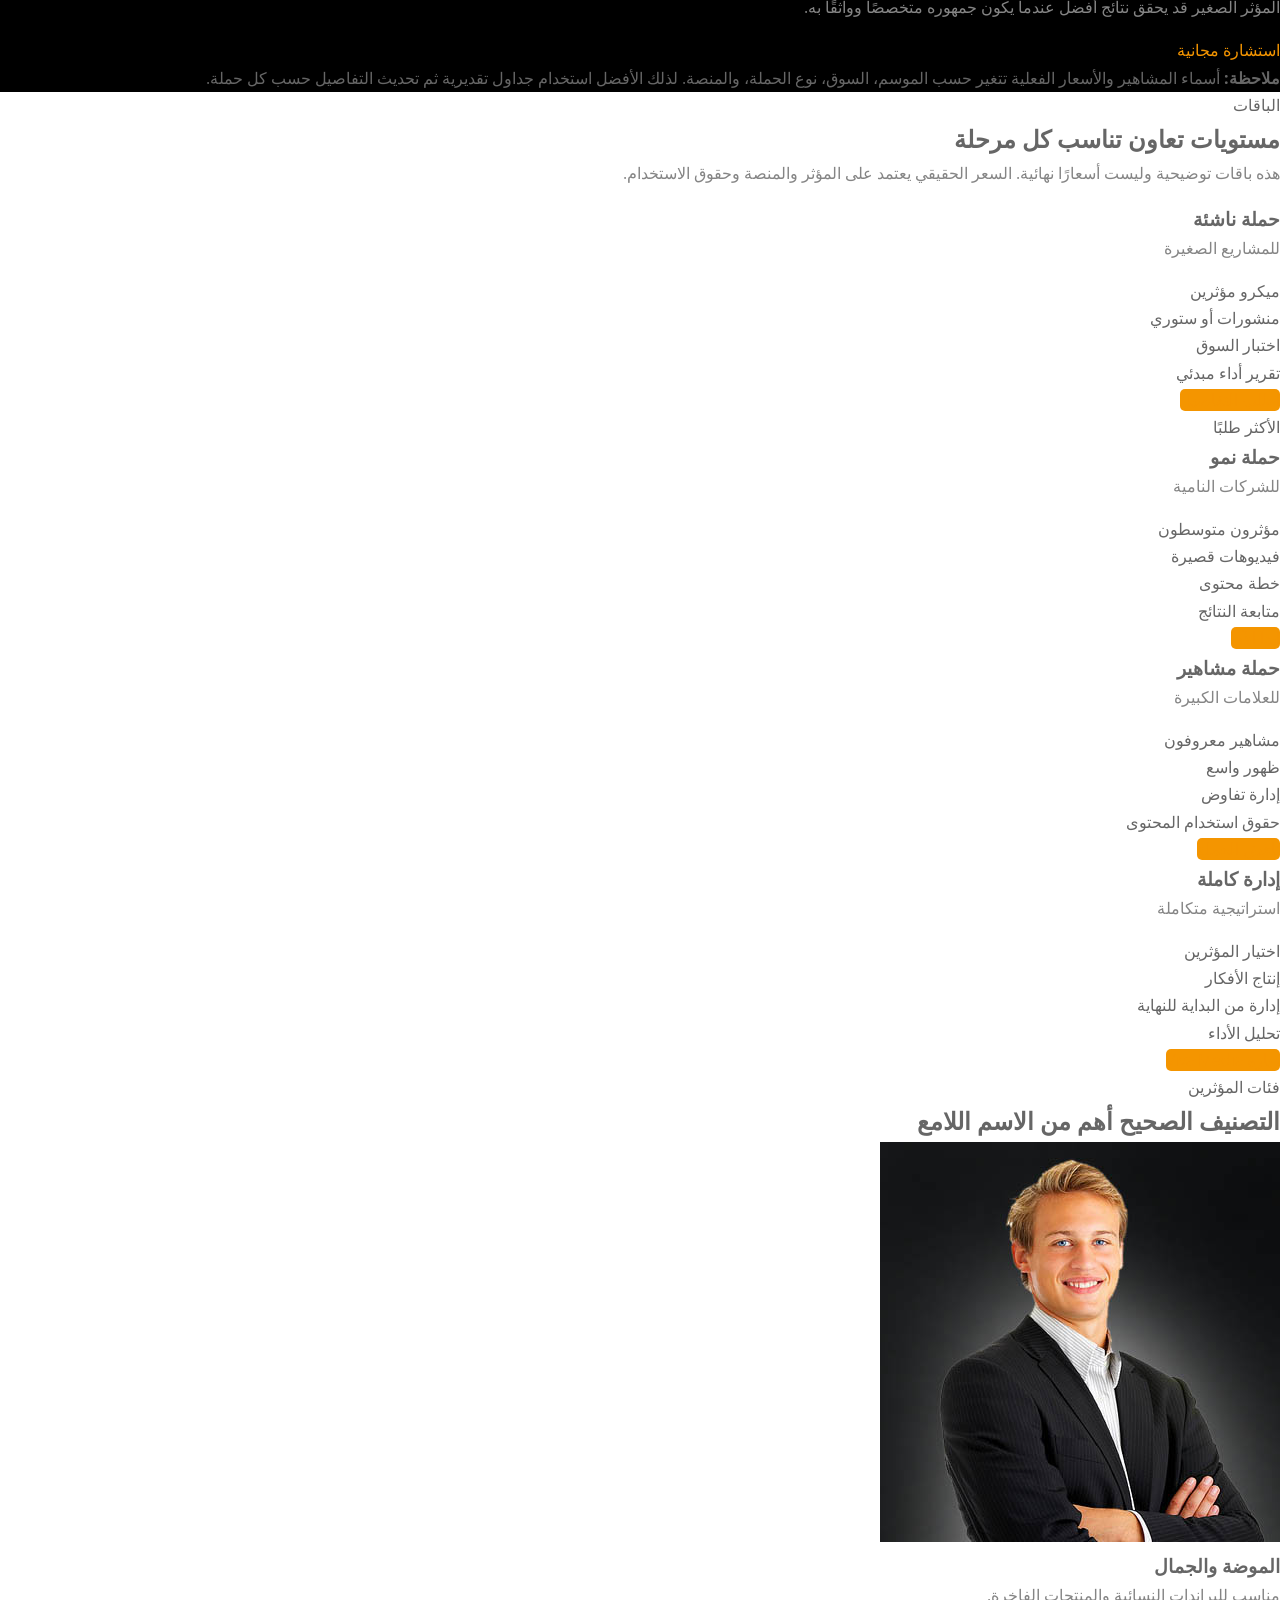
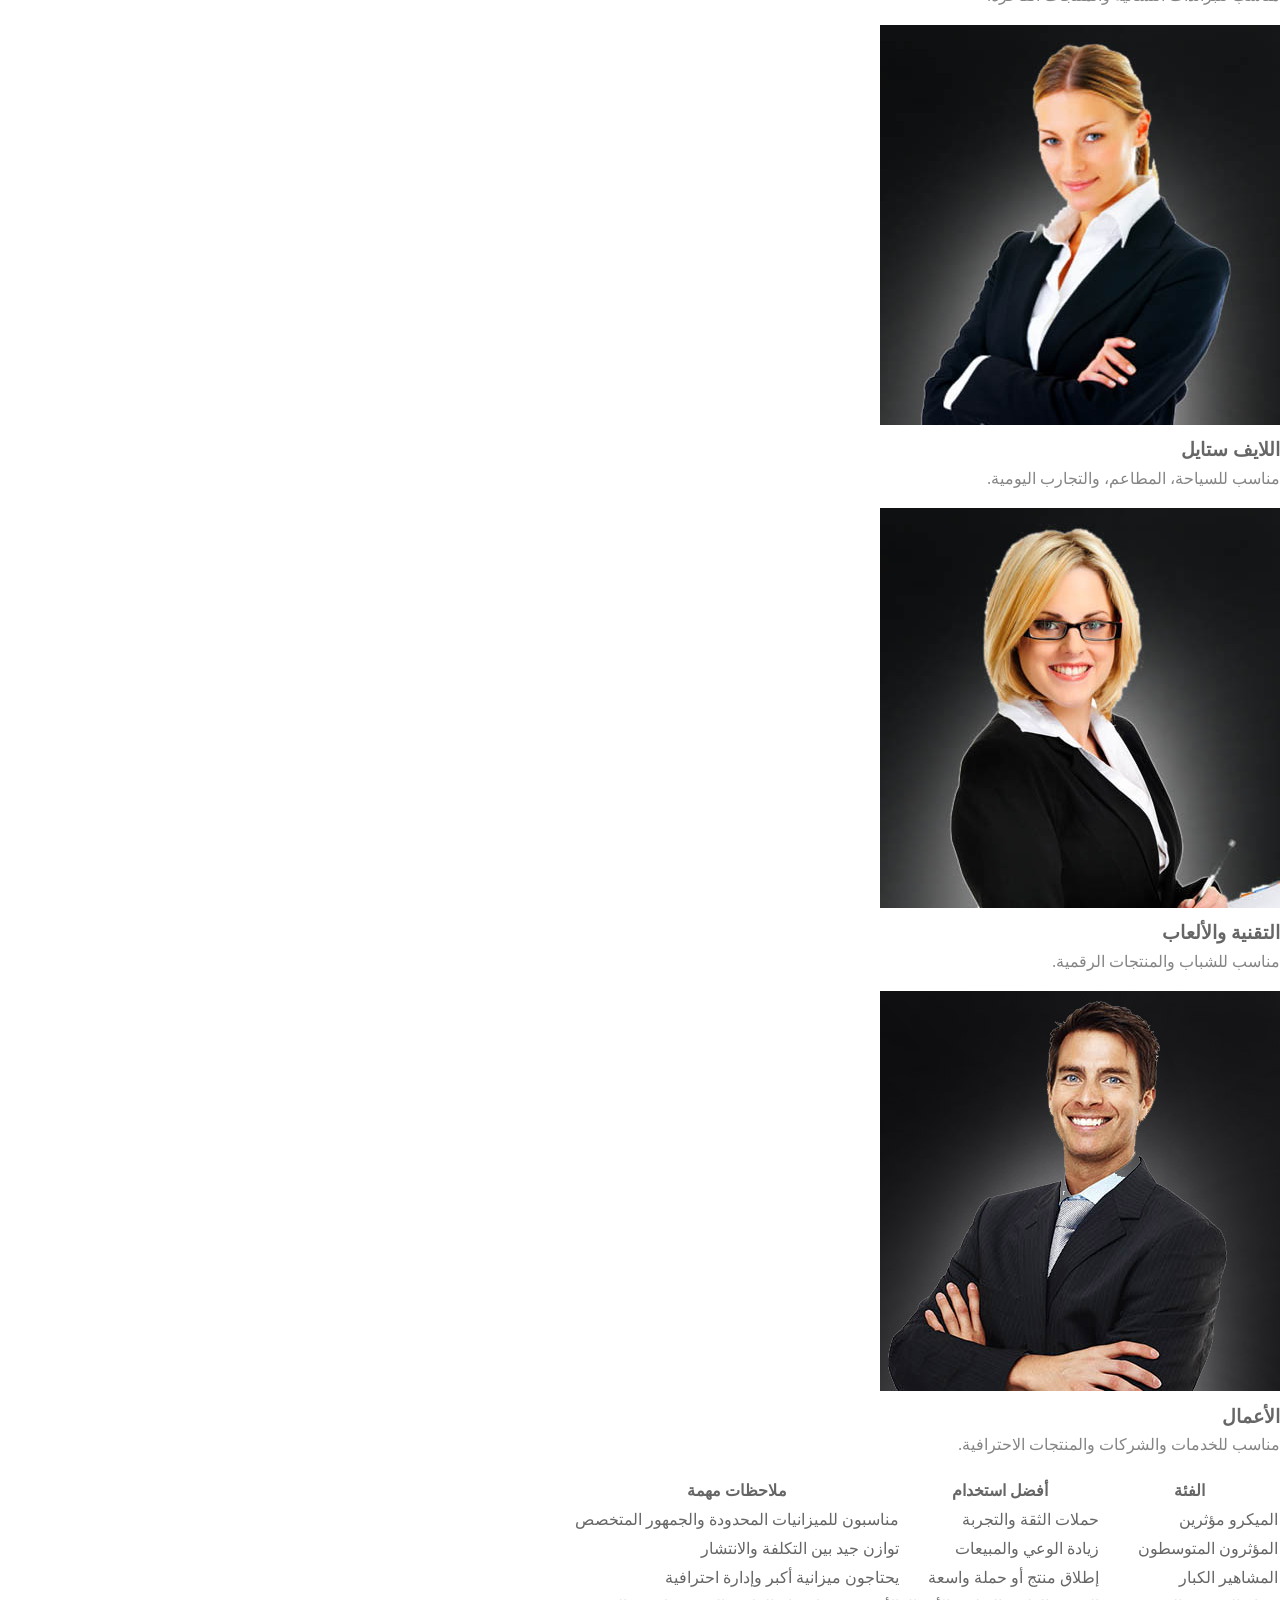
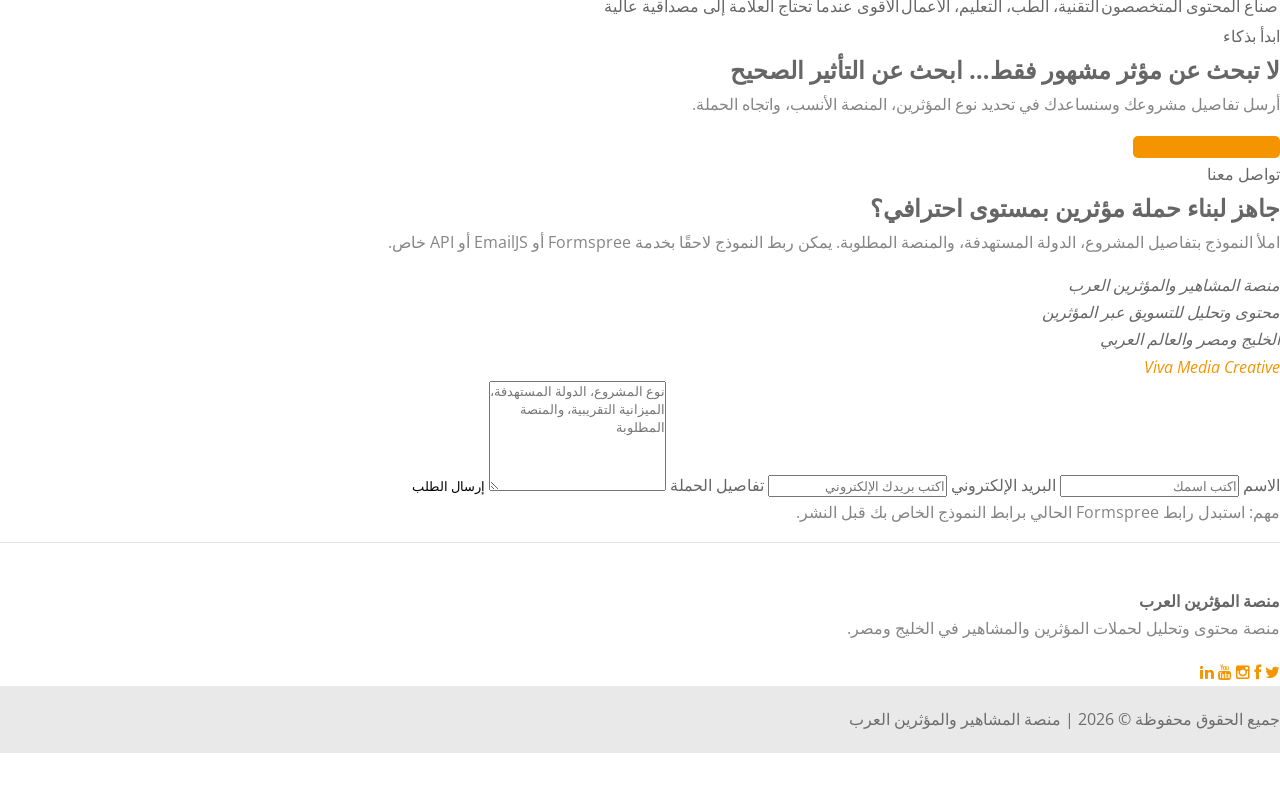
==== commit 65cf8b89: "Add files via upload" ====
--- a/index.html
+++ b/index.html
@@ -1,664 +1,257 @@
- <!doctype html>
-<!--[if IE 7 ]>    <html lang="ar" dir="rtl" class="isie ie7 oldie no-js"> <![endif]-->
-<!--[if IE 8 ]>    <html lang="ar" dir="rtl" class="isie ie8 oldie no-js"> <![endif]-->
-<!--[if IE 9 ]>    <html lang="ar" dir="rtl" class="isie ie9 no-js"> <![endif]-->
-<!--[if (gt IE 9)|!(IE)]><!-->
-<html lang="ar" dir="rtl" class="no-js">
-<!--<![endif]-->
+<!doctype html>
+<html lang="ar" dir="rtl">
 <head>
-<meta charset="utf-8">
-<meta name="viewport" content="width=device-width, initial-scale=1, maximum-scale=1">
-<!--[if lt IE 9]>
-    <meta http-equiv="X-UA-Compatible" content="IE=edge,chrome=1">
-<![endif]-->
-<title>منصة المشاهير والمؤثرين العرب | تسويق مؤثرين في الخليج ومصر</title>
-<meta name="description" content="منصة عربية متخصصة في أخبار المشاهير والمؤثرين، التسويق عبر المؤثرين، أسعار الحملات، ودليل التعاون مع صناع المحتوى في الخليج ومصر.">
-<meta name="keywords" content="مشاهير الخليج, مؤثرين عرب, تسويق عبر المؤثرين, مؤثرين مصر, إعلانات المشاهير, مشاهير إنستغرام, مشاهير تيك توك, حملات مؤثرين, Viva Media Creative">
-<meta name="author" content="منصة المشاهير والمؤثرين العرب">
-<!--[if lt IE 9]>
-    <script src="http://html5shim.googlecode.com/svn/trunk/html5.js"></script>
-<![endif]-->
-<!--[if lte IE 8]>
-    <script type="text/javascript" src="http://explorercanvas.googlecode.com/svn/trunk/excanvas.js"></script>
-<![endif]-->
-<link rel="stylesheet" href="css/bootstrap.min.css" />
-<link rel="stylesheet" type="text/css" href="css/isotope.css" media="screen" />
-<link rel="stylesheet" href="js/fancybox/jquery.fancybox.css" type="text/css" media="screen" />
-<link href="css/animate.css" rel="stylesheet" media="screen">
-<link href="js/owl-carousel/owl.carousel.css" rel="stylesheet">
-<link rel="stylesheet" href="css/styles.css" />
-<link href="font/css/font-awesome.min.css" rel="stylesheet">
-
-<style>
-  body {
-    direction: rtl;
-    text-align: right;
-    font-family: Tahoma, Arial, sans-serif;
-    line-height: 1.9;
+  <meta charset="utf-8">
+  <meta name="viewport" content="width=device-width, initial-scale=1">
+  <title>منصة المشاهير والمؤثرين العرب | حملات مؤثرين فاخرة في الخليج ومصر</title>
+  <meta name="description" content="منصة عربية فاخرة لإدارة حملات المؤثرين والمشاهير في الخليج ومصر: استراتيجية، اختيار مؤثرين، إنتاج محتوى، وتحليل أداء للحملات.">
+  <meta name="keywords" content="منصة مؤثرين, مشاهير الخليج, مؤثرين عرب, تسويق عبر المؤثرين, حملات مشاهير, مؤثرين مصر, إعلانات المشاهير, Viva Media Creative">
+  <meta name="author" content="منصة المشاهير والمؤثرين العرب">
+  <meta name="robots" content="index, follow">
+  <link rel="canonical" href="https://example.com/">
+
+  <meta property="og:type" content="website">
+  <meta property="og:locale" content="ar_AR">
+  <meta property="og:title" content="منصة المشاهير والمؤثرين العرب">
+  <meta property="og:description" content="منصة فاخرة لإدارة حملات المؤثرين والمشاهير في الخليج ومصر.">
+  <meta property="og:image" content="images/hero-arab-influencers-luxury-platform-cinematic-black-gold.jpg">
+  <meta property="og:url" content="https://example.com/">
+  <meta name="twitter:card" content="summary_large_image">
+
+  <link rel="preconnect" href="https://fonts.googleapis.com">
+  <link rel="preconnect" href="https://fonts.gstatic.com" crossorigin>
+  <link href="https://fonts.googleapis.com/css2?family=Cairo:wght@400;500;600;700;900&family=IBM+Plex+Sans+Arabic:wght@400;500;600;700&display=swap" rel="stylesheet">
+  <link rel="stylesheet" href="font/css/font-awesome.min.css">
+  <link rel="stylesheet" href="css/styles.css">
+
+  <script type="application/ld+json">
+  {
+    "@context": "https://schema.org",
+    "@type": "Organization",
+    "name": "منصة المشاهير والمؤثرين العرب",
+    "description": "منصة عربية لإدارة وتحليل حملات المؤثرين في الخليج ومصر.",
+    "url": "https://example.com/",
+    "sameAs": ["https://vivamediacreative.com"]
   }
-  .navbar-nav { float: right; }
-  .navbar-header { float: right; }
-  .navbar-brand { float: right; }
-  .nav > li { float: right; }
-  .hero-text, .heading, .text-center { text-align: center; }
-  .hero-text h1 { font-weight: 700; }
-  .hero-text p { font-size: 20px; }
-  .right { float: right; }
-  .left { float: left; }
-  .feature h3, .feature p { text-align: right; }
-  .contact-parlex label { float: right; }
-  .form-control { text-align: right; }
-  .btn { white-space: normal; }
-  .id-color { color: #e74c3c; }
-  .article-card {
-    background: #fff;
-    border: 1px solid #eee;
-    padding: 25px;
-    margin-bottom: 25px;
-    min-height: 250px;
-    box-shadow: 0 2px 10px rgba(0,0,0,0.04);
-  }
-  .article-card h4 { color: #222; font-weight: 700; }
-  .article-card p { color: #666; }
-  .influencer-table {
-    width: 100%;
-    background: #fff;
-    border-collapse: collapse;
-    margin-top: 20px;
-  }
-  .influencer-table th,
-  .influencer-table td {
-    border: 1px solid #e5e5e5;
-    padding: 12px;
-    text-align: right;
-  }
-  .influencer-table th {
-    background: #222;
-    color: #fff;
-  }
-  .note-box {
-    background: #fff8e1;
-    border-right: 5px solid #f0ad4e;
-    padding: 15px;
-    margin-top: 20px;
-    color: #555;
-  }
-  .cta-box {
-    background: #111;
-    color: #fff;
-    padding: 35px;
-    text-align: center;
-    border-radius: 4px;
-  }
-  .cta-box a { margin-top: 15px; }
-</style>
+  </script>
 </head>
-
 <body>
-<header class="header">
-  <div class="container">
-    <nav class="navbar navbar-inverse" role="navigation">
-      <div class="navbar-header">
-        <button type="button" id="nav-toggle" class="navbar-toggle" data-toggle="collapse" data-target="#main-nav">
-          <span class="sr-only">فتح القائمة</span>
-          <span class="icon-bar"></span>
-          <span class="icon-bar"></span>
-          <span class="icon-bar"></span>
-        </button>
-        <a href="#" class="navbar-brand scroll-top logo"><b>منصة المؤثرين العرب</b></a>
-      </div>
-
-      <div id="main-nav" class="collapse navbar-collapse">
-        <ul class="nav navbar-nav" id="mainNav">
-          <li class="active"><a href="#home" class="scroll-link">الرئيسية</a></li>
-          <li><a href="#features" class="scroll-link">لماذا المؤثرين؟</a></li>
-          <li><a href="#aboutUs" class="scroll-link">عن المنصة</a></li>
-          <li><a href="#services" class="scroll-link">الخدمات</a></li>
-          <li><a href="#portfolio" class="scroll-link">تقارير ومقالات</a></li>
-          <li><a href="#plans" class="scroll-link">باقات الحملات</a></li>
-          <li><a href="#team" class="scroll-link">نماذج المؤثرين</a></li>
-          <li><a href="#contactUs" class="scroll-link">تواصل معنا</a></li>
-        </ul>
-      </div>
-    </nav>
-  </div>
-</header>
-
-<div id="top"></div>
-
-<section id="home">
-  <div class="banner-container">
-    <img src="images/hero-arab-influencers-luxury-platform-cinematic-black-gold.jpg" alt="منصة المؤثرين العرب" />
-    <div class="container banner-content">
-      <div class="hero-text animated fadeInDownBig">
-        <h1 class="responsive-headline" style="font-size: 40px;">منصة المشاهير والمؤثرين العرب</h1>
-        <p>
-          دليلك لفهم عالم المشاهير وصناع المحتوى في الخليج ومصر،
-          وكيف يمكن للعلامات التجارية بناء حملات تسويق مؤثرة وذكية.
-        </p>
-        <p>
-          محتوى متخصص، مقالات تحليلية، أفكار حملات، ونصائح عملية للتسويق عبر المؤثرين.
-        </p>
-      </div>
-
-      <div class="hero-img">
-        <img src="images/hero-arab-influencers-dark-luxury-bg.jpg" alt="تسويق عبر المؤثرين" class="text-center animated fadeInUpBig"/>
-      </div>
+  <a class="skip-link" href="#main">تجاوز إلى المحتوى</a>
+
+  <header class="site-header" id="top">
+    <div class="container nav-wrap">
+      <a href="#home" class="brand" aria-label="الرئيسية">
+        <span class="brand-mark">VIP</span>
+        <span>منصة المؤثرين العرب</span>
+      </a>
+      <button class="nav-toggle" type="button" aria-label="فتح القائمة" aria-expanded="false" aria-controls="mainNav">
+        <span></span><span></span><span></span>
+      </button>
+      <nav class="main-nav" id="mainNav" aria-label="القائمة الرئيسية">
+        <a href="#features">القيمة</a>
+        <a href="#aboutUs">عن المنصة</a>
+        <a href="#services">الخدمات</a>
+        <a href="#portfolio">الرؤى</a>
+        <a href="#plans">الباقات</a>
+        <a href="#team">الفئات</a>
+        <a href="#contactUs" class="nav-cta">ابدأ حملة</a>
+      </nav>
     </div>
-  </div>
-</section>
-
-<section id="features">
-  <div class="container">
-    <div class="row feature design">
-      <div class="six columns right">
-        <h3>قوة التأثير في الخليج ومصر</h3>
-        <p>
-          أصبح المشاهير والمؤثرون جزءًا أساسيًا من قرارات الشراء وبناء الثقة بين الجمهور والعلامات التجارية.
-          في الخليج ومصر، يلعب صناع المحتوى دورًا مهمًا في الموضة، الجمال، المطاعم، السياحة، التقنية، السيارات،
-          والمنتجات اليومية. لذلك تساعد هذه المنصة الشركات على فهم السوق واختيار نوع المؤثر المناسب للحملة.
-        </p>
-      </div>
-      <div class="six columns feature-media left">
-        <img src="images/arab-influencers-real-life-content.jpg" alt="قوة المؤثرين">
-      </div>
-    </div>
-
-    <div class="row feature responsive">
-      <div class="six columns left">
-        <h3>محتوى عربي يخدم أصحاب العلامات التجارية</h3>
-        <p>
-          نقدم مقالات واضحة عن طريقة اختيار المؤثر، الفرق بين الميكرو إنفلونسر والمشاهير الكبار،
-          كيفية حساب الميزانية، وما هي الأخطاء التي تجعل الحملة تفشل. الهدف هو تقديم محتوى يساعد أصحاب المشاريع
-          ورواد الأعمال على اتخاذ قرارات تسويقية أفضل.
-        </p>
-      </div>
-      <div class="six columns feature-media right">
-        <img src="images/feature-img-2.png" alt="محتوى تسويق مؤثرين">
-      </div>
-    </div>
-
-    <div class="row feature cross-browser">
-      <div class="six columns right">
-        <h3>دعم غير مباشر لحملات Viva Media Creative</h3>
-        <p>
-          من خلال هذا الموقع يمكن نشر محتوى تعليمي وتحليلي عن التسويق عبر المؤثرين، مع توجيه القارئ بشكل طبيعي
-          إلى حلول احترافية تقدمها Viva Media Creative لإدارة حملات المؤثرين، بناء الاستراتيجيات،
-          والتواصل مع صناع المحتوى المناسبين.
-        </p>
-      </div>
-      <div class="six columns feature-media left">
-        <img src="images/feature-img-3.jpg" alt="Viva Media Creative">
-      </div>
-    </div>
-  </div>
-</section>
-
-<section id="aboutUs" class="page-section darkBg pDark">
-  <div class="container">
-    <div class="heading text-center">
-      <h2>عن منصة المشاهير والمؤثرين العرب</h2>
-      <p>
-        منصة محتوى عربية متخصصة في تحليل سوق المؤثرين والمشاهير، ومساعدة الشركات على فهم آلية التعاون مع صناع المحتوى.
-      </p>
-    </div>
-    <div class="row">
-      <div class="col-md-4 mcbook" data-animated="bounceInLeft">
-        <img src="images/macbook.png" class="fitImage" alt="منصة تحليل المؤثرين" />
-      </div>
-      <div class="col-md-8">
-        <h3>رؤيتنا</h3>
-        <p>
-          نؤمن أن التسويق عبر المؤثرين لم يعد مجرد إعلان سريع، بل أصبح صناعة كاملة تحتاج إلى تحليل، اختيار دقيق،
-          فهم للجمهور، وتخطيط احترافي. لذلك نركز على تقديم محتوى عربي موجه للشركات، رواد الأعمال، وصناع المحتوى
-          في الخليج ومصر.
-        </p>
-        <p>
-          المنصة لا ترتبط بأي مجال توصيل أو مطاعم، بل هي مساحة مستقلة بالكامل لنشر مقالات وتقارير عن المشاهير،
-          المؤثرين، أسعار الحملات، أفكار التعاون، واتجاهات السوق الرقمي العربي.
-        </p>
-      </div>
-    </div>
-  </div>
-</section>
-
-<section id="services" class="page-section">
-  <div class="container">
-    <div class="heading text-center">
-      <h2>ماذا نقدم؟</h2>
-      <p>محتوى عملي يساعدك على فهم عالم المؤثرين وتحويل الظهور الرقمي إلى نتائج تسويقية حقيقية.</p>
-    </div>
-    <div class="row">
-      <div class="col-md-3 text-center">
-        <i class="fa fa-star fa-2x circle"></i>
-        <h3>دليل <span class="id-color">المشاهير</span></h3>
-        <p>
-          مقالات عن فئات المشاهير في الخليج ومصر، وكيف تختار الشخصية المناسبة حسب الجمهور والهدف.
-        </p>
-      </div>
-
-      <div class="col-md-3 text-center">
-        <i class="fa fa-bullhorn fa-2x circle"></i>
-        <h3>حملات <span class="id-color">المؤثرين</span></h3>
-        <p>
-          شرح مبسط لكيفية بناء حملة مؤثرين من الفكرة إلى التنفيذ، مع نصائح لتجنب الهدر في الميزانية.
-        </p>
-      </div>
-
-      <div class="col-md-3 text-center">
-        <i class="fa fa-line-chart fa-2x circle"></i>
-        <h3>تحليل <span class="id-color">السوق</span></h3>
-        <p>
-          نناقش اتجاهات إنستغرام، تيك توك، سناب شات ويوتيوب، وتأثيرها على السوق الخليجي والمصري.
-        </p>
-      </div>
-
-      <div class="col-md-3 text-center">
-        <i class="fa fa-users fa-2x circle"></i>
-        <h3>ربط <span class="id-color">الشركات</span></h3>
-        <p>
-          توجيه أصحاب العلامات التجارية إلى حلول احترافية لإدارة الحملات عبر شركاء متخصصين مثل Viva Media Creative.
-        </p>
-      </div>
-    </div>
-  </div>
-</section>
-
-<section id="clients">
-  <div id="demo" class="clients">
-    <div class="container">
-      <div class="heading text-center">
-        <h2>منصات التواصل الأكثر تأثيرًا</h2>
-        <p>هذه هي القنوات التي يعتمد عليها أغلب المؤثرين في الخليج ومصر لبناء جمهورهم وتسويق الحملات.</p>
-      </div>
-      <div class="row">
-        <div class="col-md-12">
-          <div class="customNavigation">
-            <a class="prev"><i class="fa fa-chevron-circle-left"></i></a>
-            <a class="next"><i class="fa fa-chevron-circle-right"></i></a>
+  </header>
+
+  <main id="main">
+    <section id="home" class="hero-section">
+      <div class="hero-bg" role="img" aria-label="منصة مؤثرين فاخرة بخلفية سينمائية"></div>
+      <div class="container hero-grid">
+        <div class="hero-copy reveal">
+          <span class="eyebrow">Influencer Intelligence Platform</span>
+          <h1>منصة فاخرة تربط العلامات التجارية بالمؤثرين المناسبين في الخليج ومصر</h1>
+          <p>نحوّل التعاون مع المشاهير من ظهور عشوائي إلى حملة مدروسة: استراتيجية، اختيار مؤثرين، إنتاج محتوى، تفاوض، وقياس أداء.</p>
+          <div class="hero-actions">
+            <a href="#contactUs" class="btn btn-gold">ابدأ حملتك الآن</a>
+            <a href="#team" class="btn btn-ghost">استكشف فئات المؤثرين</a>
           </div>
-          <div id="owl-demo" class="owl-carousel">
-            <div class="item"><span class="helper"><img src="images/clients/client-1.png" alt="Instagram" /></span></div>
-            <div class="item"><span class="helper"><img src="images/clients/client-2.png" alt="TikTok" /></span></div>
-            <div class="item"><span class="helper"><img src="images/clients/client-3.png" alt="Snapchat" /></span></div>
-            <div class="item"><span class="helper"><img src="images/clients/client-4.png" alt="YouTube" /></span></div>
-            <div class="item"><span class="helper"><img src="images/clients/client-5.png" alt="X" /></span></div>
-            <div class="item"><span class="helper"><img src="images/clients/client-6.png" alt="Facebook" /></span></div>
-            <div class="item"><span class="helper"><img src="images/clients/client-7.png" alt="Podcast" /></span></div>
-            <div class="item"><span class="helper"><img src="images/clients/client-8.png" alt="Live Streaming" /></span></div>
-            <div class="item"><span class="helper"><img src="images/clients/client-9.png" alt="Content Creators" /></span></div>
-          </div>
-        </div>
-      </div>
-    </div>
-  </div>
-</section>
-
-<section id="portfolio" class="page-section section appear clearfix">
-  <div class="container">
-    <div class="heading text-center">
-      <h2>تقارير ومقالات عن المؤثرين</h2>
-      <p>
-        محتوى يمكن استخدامه لدعم SEO وجذب أصحاب الشركات الباحثين عن التسويق عبر المؤثرين في الخليج ومصر.
-      </p>
-    </div>
-    <div class="row">
-      <nav id="filter" class="col-md-12 text-center">
-        <ul>
-          <li><a href="#" class="current btn-theme btn-small" data-filter="*">الكل</a></li>
-          <li><a href="#" class="btn-theme btn-small" data-filter=".webdesign">الخليج</a></li>
-          <li><a href="#" class="btn-theme btn-small" data-filter=".photography">مصر</a></li>
-          <li><a href="#" class="btn-theme btn-small" data-filter=".print">استراتيجيات</a></li>
-        </ul>
-      </nav>
-
-      <div class="col-md-12">
-        <div class="row">
-          <div class="portfolio-items isotopeWrapper clearfix" id="3">
-            <article class="col-sm-4 isotopeItem webdesign">
-              <div class="article-card">
-                <h4>كيف تختار المؤثر المناسب لحملتك في الخليج؟</h4>
-                <p>
-                  اختيار المؤثر لا يعتمد فقط على عدد المتابعين، بل على نوع الجمهور، قوة التفاعل، ومصداقية المحتوى.
-                </p>
-                <a href="#contactUs" class="btn btn-danger btn-sm">اطلب استشارة</a>
-              </div>
-            </article>
-
-            <article class="col-sm-4 isotopeItem photography">
-              <div class="article-card">
-                <h4>أهم مجالات المؤثرين في مصر</h4>
-                <p>
-                  الكوميديا، الجمال، التعليم، ريادة الأعمال، والمراجعات التقنية من أكثر المجالات تأثيرًا في السوق المصري.
-                </p>
-                <a href="#contactUs" class="btn btn-danger btn-sm">اعرف المزيد</a>
-              </div>
-            </article>
-
-            <article class="col-sm-4 isotopeItem print">
-              <div class="article-card">
-                <h4>كم تكلف حملة مؤثرين؟</h4>
-                <p>
-                  التكلفة تختلف حسب حجم المؤثر، نوع المنصة، مدة الظهور، طبيعة المحتوى، وحقوق استخدام الفيديو.
-                </p>
-                <a href="#plans" class="btn btn-danger btn-sm">شاهد الباقات</a>
-              </div>
-            </article>
-
-            <article class="col-sm-4 isotopeItem webdesign">
-              <div class="article-card">
-                <h4>سناب شات في الخليج</h4>
-                <p>
-                  سناب شات ما زال قناة مهمة في بعض الأسواق الخليجية، خصوصًا للحملات اليومية والعروض السريعة.
-                </p>
-                <a href="#contactUs" class="btn btn-danger btn-sm">ابدأ حملة</a>
-              </div>
-            </article>
-
-            <article class="col-sm-4 isotopeItem photography">
-              <div class="article-card">
-                <h4>تيك توك وصناعة الترند</h4>
-                <p>
-                  تيك توك مناسب للحملات السريعة التي تحتاج انتشارًا واسعًا ومحتوى بسيطًا قابلًا للمشاركة.
-                </p>
-                <a href="#contactUs" class="btn btn-danger btn-sm">خطط لحملتك</a>
-              </div>
-            </article>
-
-            <article class="col-sm-4 isotopeItem print">
-              <div class="article-card">
-                <h4>الميكرو إنفلونسر أم المشاهير؟</h4>
-                <p>
-                  أحيانًا المؤثر الصغير يحقق نتائج أفضل من المشهور الكبير، خصوصًا عندما يكون جمهوره متخصصًا وواثقًا به.
-                </p>
-                <a href="#contactUs" class="btn btn-danger btn-sm">استشارة مجانية</a>
-              </div>
-            </article>
-          </div>
-        </div>
-      </div>
-    </div>
-
-    <div class="note-box">
-      <strong>ملاحظة:</strong>
-      أسماء المشاهير والأسعار الفعلية تتغير باستمرار حسب السوق، الموسم، نوع الحملة، والمنصة المستخدمة.
-      لذلك من الأفضل استخدام جداول تقديرية عامة، ثم تحديث التفاصيل حسب كل حملة.
-    </div>
-  </div>
-</section>
-
-<section id="plans" class="page-section">
-  <div class="container">
-    <div class="heading text-center">
-      <h2>باقات تقديرية لحملات المؤثرين</h2>
-      <p>
-        هذه أمثلة عامة لتوضيح مستويات التعاون، وليست أسعارًا نهائية. السعر الحقيقي يعتمد على المؤثر، المنصة، والهدف.
-      </p>
-    </div>
-    <div class="row flat">
-      <div class="col-lg-3 col-md-3 col-xs-6">
-        <ul class="plan plan1">
-          <li class="plan-name">حملة ناشئة</li>
-          <li class="plan-price"><strong>مناسبة</strong> للمشاريع الصغيرة</li>
-          <li><strong>ميكرو مؤثرين</strong> بعدد متابعين محدود</li>
-          <li><strong>منشورات</strong> أو ستوري بسيطة</li>
-          <li><strong>اختبار</strong> السوق والجمهور</li>
-          <li><strong>تقرير</strong> أداء مبدئي</li>
-          <li><strong>مناسبة</strong> للميزانيات المحدودة</li>
-          <li class="plan-action"><a href="#contactUs" class="btn btn-danger btn-lg">اطلب التفاصيل</a></li>
-        </ul>
-      </div>
-
-      <div class="col-lg-3 col-md-3 col-xs-6">
-        <ul class="plan plan2 featured">
-          <li class="plan-name">حملة نمو</li>
-          <li class="plan-price"><strong>الأكثر طلبًا</strong> للشركات</li>
-          <li><strong>مؤثرون</strong> متوسطو التأثير</li>
-          <li><strong>فيديوهات</strong> قصيرة وستوري</li>
-          <li><strong>خطة</strong> محتوى للحملة</li>
-          <li><strong>متابعة</strong> النتائج</li>
-          <li><strong>مناسبة</strong> للخليج ومصر</li>
-          <li class="plan-action"><a href="#contactUs" class="btn btn-danger btn-lg">ابدأ الآن</a></li>
-        </ul>
-      </div>
-
-      <div class="col-lg-3 col-md-3 col-xs-6">
-        <ul class="plan plan3">
-          <li class="plan-name">حملة مشاهير</li>
-          <li class="plan-price"><strong>للعلامات</strong> الكبيرة</li>
-          <li><strong>مشاهير</strong> معروفون جماهيريًا</li>
-          <li><strong>ظهور</strong> واسع على المنصات</li>
-          <li><strong>إدارة</strong> تفاوض وتنسيق</li>
-          <li><strong>حقوق</strong> استخدام المحتوى</li>
-          <li><strong>تغطية</strong> إعلامية اختيارية</li>
-          <li class="plan-action"><a href="#contactUs" class="btn btn-danger btn-lg">ناقش الحملة</a></li>
-        </ul>
-      </div>
-
-      <div class="col-lg-3 col-md-3 col-xs-6">
-        <ul class="plan plan4">
-          <li class="plan-name">إدارة كاملة</li>
-          <li class="plan-price"><strong>استراتيجية</strong> متكاملة</li>
-          <li><strong>اختيار</strong> المؤثرين</li>
-          <li><strong>إنتاج</strong> الأفكار والمحتوى</li>
-          <li><strong>إدارة</strong> الحملة من البداية للنهاية</li>
-          <li><strong>تحليل</strong> الأداء</li>
-          <li><strong>دعم</strong> عبر Viva Media Creative</li>
-          <li class="plan-action"><a href="https://vivamediacreative.com" target="_blank" class="btn btn-danger btn-lg">زيارة Viva Media</a></li>
-        </ul>
-      </div>
-    </div>
-  </div>
-</section>
-
-<section id="team" class="page-section">
-  <div class="container">
-    <div class="heading text-center">
-      <h2>فئات المشاهير والمؤثرين</h2>
-      <p>
-        بدل التركيز على أسماء فقط، الأفضل تصنيف المؤثرين حسب المجال والجمهور المناسب للحملة.
-      </p>
-    </div>
-
-    <div class="team-content">
-      <div class="row">
-        <div class="col-md-3 col-sm-6 col-xs-6">
-          <div class="team-member pDark">
-            <div class="member-img">
-              <img class="img-responsive" src="images/photo-1.jpg" alt="مؤثرو الموضة والجمال">
-            </div>
-            <h4>الموضة والجمال</h4>
-            <span class="pos">مناسب للبراندات النسائية</span>
-            <div class="team-socials">
-              <a href="#"><i class="fa fa-instagram"></i></a>
-              <a href="#"><i class="fa fa-snapchat"></i></a>
-              <a href="#"><i class="fa fa-youtube"></i></a>
-            </div>
-          </div>
-        </div>
-
-        <div class="col-md-3 col-sm-6 col-xs-6">
-          <div class="team-member pDark">
-            <div class="member-img">
-              <img class="img-responsive" src="images/photo-2.jpg" alt="مؤثرو اللايف ستايل">
-            </div>
-            <h4>اللايف ستايل</h4>
-            <span class="pos">مناسب للخليج والسياحة</span>
-            <div class="team-socials">
-              <a href="#"><i class="fa fa-instagram"></i></a>
-              <a href="#"><i class="fa fa-snapchat"></i></a>
-              <a href="#"><i class="fa fa-youtube"></i></a>
-            </div>
-          </div>
-        </div>
-
-        <div class="col-md-3 col-sm-6 col-xs-6">
-          <div class="team-member pDark">
-            <div class="member-img">
-              <img class="img-responsive" src="images/photo-3.jpg" alt="مؤثرو التقنية والألعاب">
-            </div>
-            <h4>التقنية والألعاب</h4>
-            <span class="pos">مناسب للشباب والمنتجات الرقمية</span>
-            <div class="team-socials">
-              <a href="#"><i class="fa fa-youtube"></i></a>
-              <a href="#"><i class="fa fa-twitter"></i></a>
-              <a href="#"><i class="fa fa-instagram"></i></a>
-            </div>
-          </div>
-        </div>
-
-        <div class="col-md-3 col-sm-6 col-xs-6">
-          <div class="team-member pDark">
-            <div class="member-img">
-              <img class="img-responsive" src="images/photo-4.jpg" alt="مؤثرو الأعمال وريادة الأعمال">
-            </div>
-            <h4>الأعمال وريادة الأعمال</h4>
-            <span class="pos">مناسب للخدمات والشركات</span>
-            <div class="team-socials">
-              <a href="#"><i class="fa fa-linkedin"></i></a>
-              <a href="#"><i class="fa fa-twitter"></i></a>
-              <a href="#"><i class="fa fa-youtube"></i></a>
-            </div>
-          </div>
-        </div>
-      </div>
-    </div>
-
-    <table class="influencer-table">
-      <thead>
-        <tr>
-          <th>الفئة</th>
-          <th>أفضل استخدام</th>
-          <th>ملاحظات مهمة</th>
-        </tr>
-      </thead>
-      <tbody>
-        <tr>
-          <td>الميكرو مؤثرين</td>
-          <td>حملات الثقة والتجربة</td>
-          <td>مناسبون للميزانيات المحدودة والجمهور المتخصص</td>
-        </tr>
-        <tr>
-          <td>المؤثرون المتوسطون</td>
-          <td>زيادة الوعي والمبيعات</td>
-          <td>توازن جيد بين التكلفة والانتشار</td>
-        </tr>
-        <tr>
-          <td>المشاهير الكبار</td>
-          <td>إطلاق منتج أو حملة واسعة</td>
-          <td>يحتاجون ميزانية أكبر وإدارة احترافية</td>
-        </tr>
-        <tr>
-          <td>صناع المحتوى المتخصصون</td>
-          <td>التقنية، الطب، التعليم، الأعمال</td>
-          <td>الأقوى عندما تحتاج العلامة التجارية إلى مصداقية عالية</td>
-        </tr>
-      </tbody>
-    </table>
-  </div>
-</section>
-
-<section class="page-section darkBg pDark">
-  <div class="container">
-    <div class="cta-box">
-      <h2>هل تريد حملة مؤثرين احترافية؟</h2>
-      <p>
-        إذا كنت صاحب شركة أو مشروع وتريد الوصول إلى جمهور الخليج أو مصر عبر مشاهير ومؤثرين مناسبين،
-        يمكنك التواصل مع Viva Media Creative للحصول على استراتيجية حملة متكاملة.
-      </p>
-      <a href="https://vivamediacreative.com" target="_blank" class="btn btn-danger btn-lg">زيارة Viva Media Creative</a>
-    </div>
-  </div>
-</section>
-
-<section id="contactUs" class="contact-parlex">
-  <div class="parlex-back">
-    <div class="container">
-      <div class="row">
-        <div class="heading text-center">
-          <h2>تواصل معنا</h2>
-          <p>
-            لديك شركة أو حملة وتريد اختيار المؤثر المناسب؟ أرسل لنا التفاصيل وسنساعدك في تحديد المسار الأفضل.
-          </p>
-        </div>
-      </div>
-      <div class="row mrgn30">
-        <form method="post" action="" id="contactfrm" role="form">
-          <div class="col-sm-4">
-            <div class="form-group">
-              <label for="name">الاسم</label>
-              <input type="text" class="form-control" name="name" id="name" placeholder="اكتب اسمك" title="يرجى إدخال الاسم">
-            </div>
-            <div class="form-group">
-              <label for="email">البريد الإلكتروني</label>
-              <input type="email" class="form-control" name="email" id="email" placeholder="اكتب بريدك الإلكتروني" title="يرجى إدخال بريد صحيح">
-            </div>
-          </div>
-          <div class="col-sm-4">
-            <div class="form-group">
-              <label for="comments">تفاصيل الحملة</label>
-              <textarea name="comment" class="form-control" id="comments" cols="3" rows="5" placeholder="اكتب نوع المشروع، الدولة المستهدفة، والمنصة المطلوبة" title="يرجى كتابة تفاصيل الحملة"></textarea>
-            </div>
-            <button name="submit" type="submit" class="btn btn-lg btn-primary" id="submit">إرسال الطلب</button>
-            <div class="result"></div>
-          </div>
-        </form>
-        <div class="col-sm-4">
-          <h4>معلومات التواصل:</h4>
+        </div>
+        <aside class="hero-card reveal" aria-label="مؤشرات المنصة">
+          <p class="card-label">Campaign Board</p>
+          <h2>إدارة حملات VIP</h2>
+          <div class="metric-row"><span>اختيار المؤثرين</span><strong>دقيق</strong></div>
+          <div class="metric-row"><span>تحليل الجمهور</span><strong>متقدم</strong></div>
+          <div class="metric-row"><span>قياس الأداء</span><strong>واضح</strong></div>
+          <div class="score">Premium Match</div>
+        </aside>
+      </div>
+      <div class="container stats-row" aria-label="أرقام الثقة">
+        <div><strong>+500</strong><span>فئة ومؤثر قابل للتصنيف</span></div>
+        <div><strong>+120</strong><span>نموذج حملة وتسعير</span></div>
+        <div><strong>8+</strong><span>أسواق عربية مستهدفة</span></div>
+        <div><strong>VIP</strong><span>إدارة استراتيجية كاملة</span></div>
+      </div>
+    </section>
+
+    <section id="features" class="section luxury-split">
+      <div class="container two-col">
+        <div class="content-block reveal">
+          <span class="section-kicker">لماذا المؤثرين؟</span>
+          <h2>التأثير الحقيقي ليس بعدد المتابعين فقط</h2>
+          <p>الحملة الناجحة تبدأ بفهم الجمهور، نبرة المؤثر، نوع المنصة، توقيت النشر، وطريقة تحويل الانتباه إلى ثقة ومبيعات.</p>
+          <ul class="check-list">
+            <li>تحليل ملاءمة المؤثر مع هوية العلامة التجارية.</li>
+            <li>تقسيم المؤثرين حسب السوق، المجال، وقوة التفاعل.</li>
+            <li>بناء رسائل إعلانية تبدو طبيعية وليست مفروضة.</li>
+          </ul>
+        </div>
+        <div class="image-frame reveal">
+          <img src="images/arab-influencers-real-life-content.jpg" alt="مؤثرون عرب يصنعون محتوى احترافي" loading="lazy">
+        </div>
+      </div>
+    </section>
+
+    <section id="aboutUs" class="section dark-panel">
+      <div class="container narrow reveal">
+        <span class="section-kicker">عن المنصة</span>
+        <h2>منصة محتوى وتحليل لحملات المشاهير والمؤثرين</h2>
+        <p>نقدّم رؤية عملية للشركات ورواد الأعمال حول كيفية اختيار المؤثر المناسب، بناء الحملة، تقدير الميزانية، وتجنب الأخطاء التي تهدر المال وتضعف صورة العلامة التجارية.</p>
+      </div>
+      <div class="container value-grid">
+        <article class="value-card reveal"><i class="fa fa-diamond"></i><h3>هوية فاخرة</h3><p>لغة وتصميم وتجربة تناسب العلامات التجارية التي تريد ظهورًا راقيًا.</p></article>
+        <article class="value-card reveal"><i class="fa fa-crosshairs"></i><h3>اختيار دقيق</h3><p>تصنيف المؤثرين حسب الجمهور، المجال، المنصة، وقوة التأثير.</p></article>
+        <article class="value-card reveal"><i class="fa fa-line-chart"></i><h3>قرارات مبنية على بيانات</h3><p>متابعة مؤشرات الحملة وتحويل النتائج إلى توصيات قابلة للتنفيذ.</p></article>
+      </div>
+    </section>
+
+    <section id="services" class="section">
+      <div class="container section-head reveal">
+        <span class="section-kicker">الخدمات</span>
+        <h2>من الفكرة إلى حملة مؤثرين متكاملة</h2>
+        <p>خدمات مصممة للشركات التي تحتاج حضورًا موثوقًا، لا مجرد إعلان عابر.</p>
+      </div>
+      <div class="container services-grid">
+        <article class="service-card reveal"><i class="fa fa-star"></i><h3>دليل المشاهير</h3><p>تصنيف المؤثرين حسب السوق، المجال، ونوع الجمهور الأنسب للحملة.</p></article>
+        <article class="service-card reveal"><i class="fa fa-bullhorn"></i><h3>إدارة الحملات</h3><p>صياغة الفكرة، التواصل، التفاوض، الجدولة، ومراجعة المحتوى قبل النشر.</p></article>
+        <article class="service-card reveal"><i class="fa fa-bar-chart"></i><h3>تحليل الأداء</h3><p>قراءة النتائج بعد النشر: وصول، تفاعل، تكلفة، وتحسينات للحملة القادمة.</p></article>
+        <article class="service-card reveal"><i class="fa fa-users"></i><h3>ربط الشركات</h3><p>توجيه العلامات التجارية إلى حلول تنفيذ احترافية عبر Viva Media Creative.</p></article>
+      </div>
+    </section>
+
+    <section id="platforms" class="section strip-section">
+      <div class="container section-head reveal">
+        <span class="section-kicker">المنصات</span>
+        <h2>القنوات الأكثر تأثيرًا في السوق العربي</h2>
+      </div>
+      <div class="container logo-strip" aria-label="منصات التواصل">
+        <span>Instagram</span><span>TikTok</span><span>Snapchat</span><span>YouTube</span><span>X</span><span>Facebook</span><span>Podcast</span>
+      </div>
+    </section>
+
+    <section id="portfolio" class="section">
+      <div class="container section-head reveal">
+        <span class="section-kicker">رؤى ومقالات</span>
+        <h2>محتوى يبني الثقة ويخدم SEO</h2>
+        <p>نماذج مقالات يمكن تحويلها لاحقًا إلى صفحات مستقلة لجذب أصحاب الشركات من محركات البحث.</p>
+      </div>
+      <div class="container article-grid">
+        <article class="article-card reveal"><span>الخليج</span><h3>كيف تختار المؤثر المناسب لحملتك في الخليج؟</h3><p>الاختيار يعتمد على الجمهور، التفاعل، المصداقية، وتوافق أسلوب المؤثر مع العلامة.</p><a href="#contactUs">اطلب استشارة</a></article>
+        <article class="article-card reveal"><span>مصر</span><h3>أهم مجالات المؤثرين في مصر</h3><p>الكوميديا، الجمال، التعليم، ريادة الأعمال، والمراجعات التقنية من أكثر المجالات تأثيرًا.</p><a href="#contactUs">اعرف المزيد</a></article>
+        <article class="article-card reveal"><span>استراتيجية</span><h3>كم تكلف حملة مؤثرين؟</h3><p>التكلفة تختلف حسب حجم المؤثر، المنصة، مدة الظهور، طبيعة المحتوى، وحقوق الاستخدام.</p><a href="#plans">شاهد الباقات</a></article>
+        <article class="article-card reveal"><span>سناب شات</span><h3>سناب شات في الخليج</h3><p>قناة قوية للحملات اليومية والعروض السريعة في أسواق خليجية محددة.</p><a href="#contactUs">ابدأ حملة</a></article>
+        <article class="article-card reveal"><span>تيك توك</span><h3>تيك توك وصناعة الترند</h3><p>مناسب للحملات السريعة التي تحتاج انتشارًا واسعًا ومحتوى قابلًا للمشاركة.</p><a href="#contactUs">خطط لحملتك</a></article>
+        <article class="article-card reveal"><span>Micro</span><h3>الميكرو إنفلونسر أم المشاهير؟</h3><p>المؤثر الصغير قد يحقق نتائج أفضل عندما يكون جمهوره متخصصًا وواثقًا به.</p><a href="#contactUs">استشارة مجانية</a></article>
+      </div>
+      <div class="container">
+        <div class="note-box reveal"><strong>ملاحظة:</strong> أسماء المشاهير والأسعار الفعلية تتغير حسب الموسم، السوق، نوع الحملة، والمنصة. لذلك الأفضل استخدام جداول تقديرية ثم تحديث التفاصيل حسب كل حملة.</div>
+      </div>
+    </section>
+
+    <section id="plans" class="section dark-panel">
+      <div class="container section-head reveal">
+        <span class="section-kicker">الباقات</span>
+        <h2>مستويات تعاون تناسب كل مرحلة</h2>
+        <p>هذه باقات توضيحية وليست أسعارًا نهائية. السعر الحقيقي يعتمد على المؤثر والمنصة وحقوق الاستخدام.</p>
+      </div>
+      <div class="container pricing-grid">
+        <article class="plan-card reveal"><h3>حملة ناشئة</h3><p>للمشاريع الصغيرة</p><ul><li>ميكرو مؤثرين</li><li>منشورات أو ستوري</li><li>اختبار السوق</li><li>تقرير أداء مبدئي</li></ul><a href="#contactUs" class="btn btn-ghost">اطلب التفاصيل</a></article>
+        <article class="plan-card featured reveal"><div class="badge">الأكثر طلبًا</div><h3>حملة نمو</h3><p>للشركات النامية</p><ul><li>مؤثرون متوسطون</li><li>فيديوهات قصيرة</li><li>خطة محتوى</li><li>متابعة النتائج</li></ul><a href="#contactUs" class="btn btn-gold">ابدأ الآن</a></article>
+        <article class="plan-card reveal"><h3>حملة مشاهير</h3><p>للعلامات الكبيرة</p><ul><li>مشاهير معروفون</li><li>ظهور واسع</li><li>إدارة تفاوض</li><li>حقوق استخدام المحتوى</li></ul><a href="#contactUs" class="btn btn-ghost">ناقش الحملة</a></article>
+        <article class="plan-card reveal"><h3>إدارة كاملة</h3><p>استراتيجية متكاملة</p><ul><li>اختيار المؤثرين</li><li>إنتاج الأفكار</li><li>إدارة من البداية للنهاية</li><li>تحليل الأداء</li></ul><a href="https://vivamediacreative.com" target="_blank" rel="noopener noreferrer" class="btn btn-ghost">زيارة Viva Media</a></article>
+      </div>
+    </section>
+
+    <section id="team" class="section">
+      <div class="container section-head reveal">
+        <span class="section-kicker">فئات المؤثرين</span>
+        <h2>التصنيف الصحيح أهم من الاسم اللامع</h2>
+      </div>
+      <div class="container categories-grid">
+        <article class="category-card reveal"><img src="images/photo-1.jpg" alt="مؤثرو الموضة والجمال" loading="lazy"><h3>الموضة والجمال</h3><p>مناسب للبراندات النسائية والمنتجات الفاخرة.</p></article>
+        <article class="category-card reveal"><img src="images/photo-2.jpg" alt="مؤثرو اللايف ستايل" loading="lazy"><h3>اللايف ستايل</h3><p>مناسب للسياحة، المطاعم، والتجارب اليومية.</p></article>
+        <article class="category-card reveal"><img src="images/photo-3.jpg" alt="مؤثرو التقنية والألعاب" loading="lazy"><h3>التقنية والألعاب</h3><p>مناسب للشباب والمنتجات الرقمية.</p></article>
+        <article class="category-card reveal"><img src="images/photo-4.jpg" alt="مؤثرو الأعمال وريادة الأعمال" loading="lazy"><h3>الأعمال</h3><p>مناسب للخدمات والشركات والمنتجات الاحترافية.</p></article>
+      </div>
+      <div class="container table-wrap reveal">
+        <table class="influencer-table">
+          <thead><tr><th>الفئة</th><th>أفضل استخدام</th><th>ملاحظات مهمة</th></tr></thead>
+          <tbody>
+            <tr><td>الميكرو مؤثرين</td><td>حملات الثقة والتجربة</td><td>مناسبون للميزانيات المحدودة والجمهور المتخصص</td></tr>
+            <tr><td>المؤثرون المتوسطون</td><td>زيادة الوعي والمبيعات</td><td>توازن جيد بين التكلفة والانتشار</td></tr>
+            <tr><td>المشاهير الكبار</td><td>إطلاق منتج أو حملة واسعة</td><td>يحتاجون ميزانية أكبر وإدارة احترافية</td></tr>
+            <tr><td>صناع المحتوى المتخصصون</td><td>التقنية، الطب، التعليم، الأعمال</td><td>الأقوى عندما تحتاج العلامة إلى مصداقية عالية</td></tr>
+          </tbody>
+        </table>
+      </div>
+    </section>
+
+    <section class="section cta-section">
+      <div class="container cta-box reveal">
+        <span class="section-kicker">ابدأ بذكاء</span>
+        <h2>لا تبحث عن مؤثر مشهور فقط… ابحث عن التأثير الصحيح</h2>
+        <p>أرسل تفاصيل مشروعك وسنساعدك في تحديد نوع المؤثرين، المنصة الأنسب، واتجاه الحملة.</p>
+        <a href="#contactUs" class="btn btn-gold">اطلب استراتيجية حملة</a>
+      </div>
+    </section>
+
+    <section id="contactUs" class="section contact-section">
+      <div class="container contact-grid">
+        <div class="contact-copy reveal">
+          <span class="section-kicker">تواصل معنا</span>
+          <h2>جاهز لبناء حملة مؤثرين بمستوى احترافي؟</h2>
+          <p>املأ النموذج بتفاصيل المشروع، الدولة المستهدفة، والمنصة المطلوبة. يمكن ربط النموذج لاحقًا بخدمة Formspree أو EmailJS أو API خاص.</p>
           <address>
             منصة المشاهير والمؤثرين العرب<br>
             محتوى وتحليل للتسويق عبر المؤثرين<br>
             الخليج ومصر والعالم العربي<br>
+            <a href="https://vivamediacreative.com" target="_blank" rel="noopener noreferrer">Viva Media Creative</a>
           </address>
-          <h4>لإدارة الحملات:</h4>
-          <address>
-            <a href="https://vivamediacreative.com" target="_blank">Viva Media Creative</a><br>
-          </address>
-        </div>
+        </div>
+        <form class="contact-form reveal" id="contactfrm" action="https://formspree.io/f/your-form-id" method="post">
+          <label for="name">الاسم</label>
+          <input type="text" id="name" name="name" placeholder="اكتب اسمك" required>
+          <label for="email">البريد الإلكتروني</label>
+          <input type="email" id="email" name="email" placeholder="اكتب بريدك الإلكتروني" required>
+          <label for="comments">تفاصيل الحملة</label>
+          <textarea id="comments" name="message" rows="6" placeholder="نوع المشروع، الدولة المستهدفة، الميزانية التقريبية، والمنصة المطلوبة" required></textarea>
+          <button type="submit" class="btn btn-gold">إرسال الطلب</button>
+          <p class="form-note">مهم: استبدل رابط Formspree الحالي برابط النموذج الخاص بك قبل النشر.</p>
+        </form>
+      </div>
+    </section>
+  </main>
+
+  <footer class="site-footer">
+    <div class="container footer-grid">
+      <div><strong>منصة المؤثرين العرب</strong><p>منصة محتوى وتحليل لحملات المؤثرين والمشاهير في الخليج ومصر.</p></div>
+      <div class="social-links" aria-label="روابط التواصل">
+        <a href="#" aria-label="X"><i class="fa fa-twitter"></i></a>
+        <a href="#" aria-label="Facebook"><i class="fa fa-facebook"></i></a>
+        <a href="#" aria-label="Instagram"><i class="fa fa-instagram"></i></a>
+        <a href="#" aria-label="YouTube"><i class="fa fa-youtube"></i></a>
+        <a href="#" aria-label="LinkedIn"><i class="fa fa-linkedin"></i></a>
       </div>
     </div>
-  </div>
-</section>
-
-<section class="maps">
-  <iframe src="https://maps.google.com/maps?f=q&t=m&z=4&ll=25.2048,55.2708&output=embed" width="100%" height="250" frameborder="0"></iframe>
-</section>
-
-<footer>
-  <div class="container">
-    <div class="social text-center">
-      <a href="#"><i class="fa fa-twitter"></i></a>
-      <a href="#"><i class="fa fa-facebook"></i></a>
-      <a href="#"><i class="fa fa-instagram"></i></a>
-      <a href="#"><i class="fa fa-youtube"></i></a>
-      <a href="#"><i class="fa fa-linkedin"></i></a>
-    </div>
-    <div class="clear"></div>
-  </div>
-</footer>
-
-<section class="copyright">
-  <div class="container">
-    <div class="row">
-      <div class="col-sm-12 text-center">
-        جميع الحقوق محفوظة © 2026 | منصة المشاهير والمؤثرين العرب | محتوى متخصص في التسويق عبر المؤثرين
-      </div>
-    </div>
-  </div>
-</section>
-
-<a href="#top" class="topHome"><i class="fa fa-chevron-up fa-2x"></i></a>
-
-<!--[if lte IE 8]><script src="//ajax.googleapis.com/ajax/libs/jquery/1.11.0/jquery.min.js"></script><![endif]-->
-<script src="js/modernizr-latest.js"></script>
-<script src="js/jquery-1.8.2.min.js" type="text/javascript"></script>
-<script src="js/bootstrap.min.js" type="text/javascript"></script>
-<script src="js/jquery.isotope.min.js" type="text/javascript"></script>
-<script src="js/fancybox/jquery.fancybox.pack.js" type="text/javascript"></script>
-<script src="js/jquery.nav.js" type="text/javascript"></script>
-<script src="js/jquery.fittext.js"></script>
-<script src="js/waypoints.js"></script>
-<script src="js/custom.js" type="text/javascript"></script>
-<script src="js/owl-carousel/owl.carousel.js"></script>
+    <div class="copyright">جميع الحقوق محفوظة © 2026 | منصة المشاهير والمؤثرين العرب</div>
+  </footer>
+
+  <a href="#top" class="topHome" aria-label="العودة للأعلى"><i class="fa fa-chevron-up"></i></a>
+  <script src="js/custom.js"></script>
 </body>
 </html>
